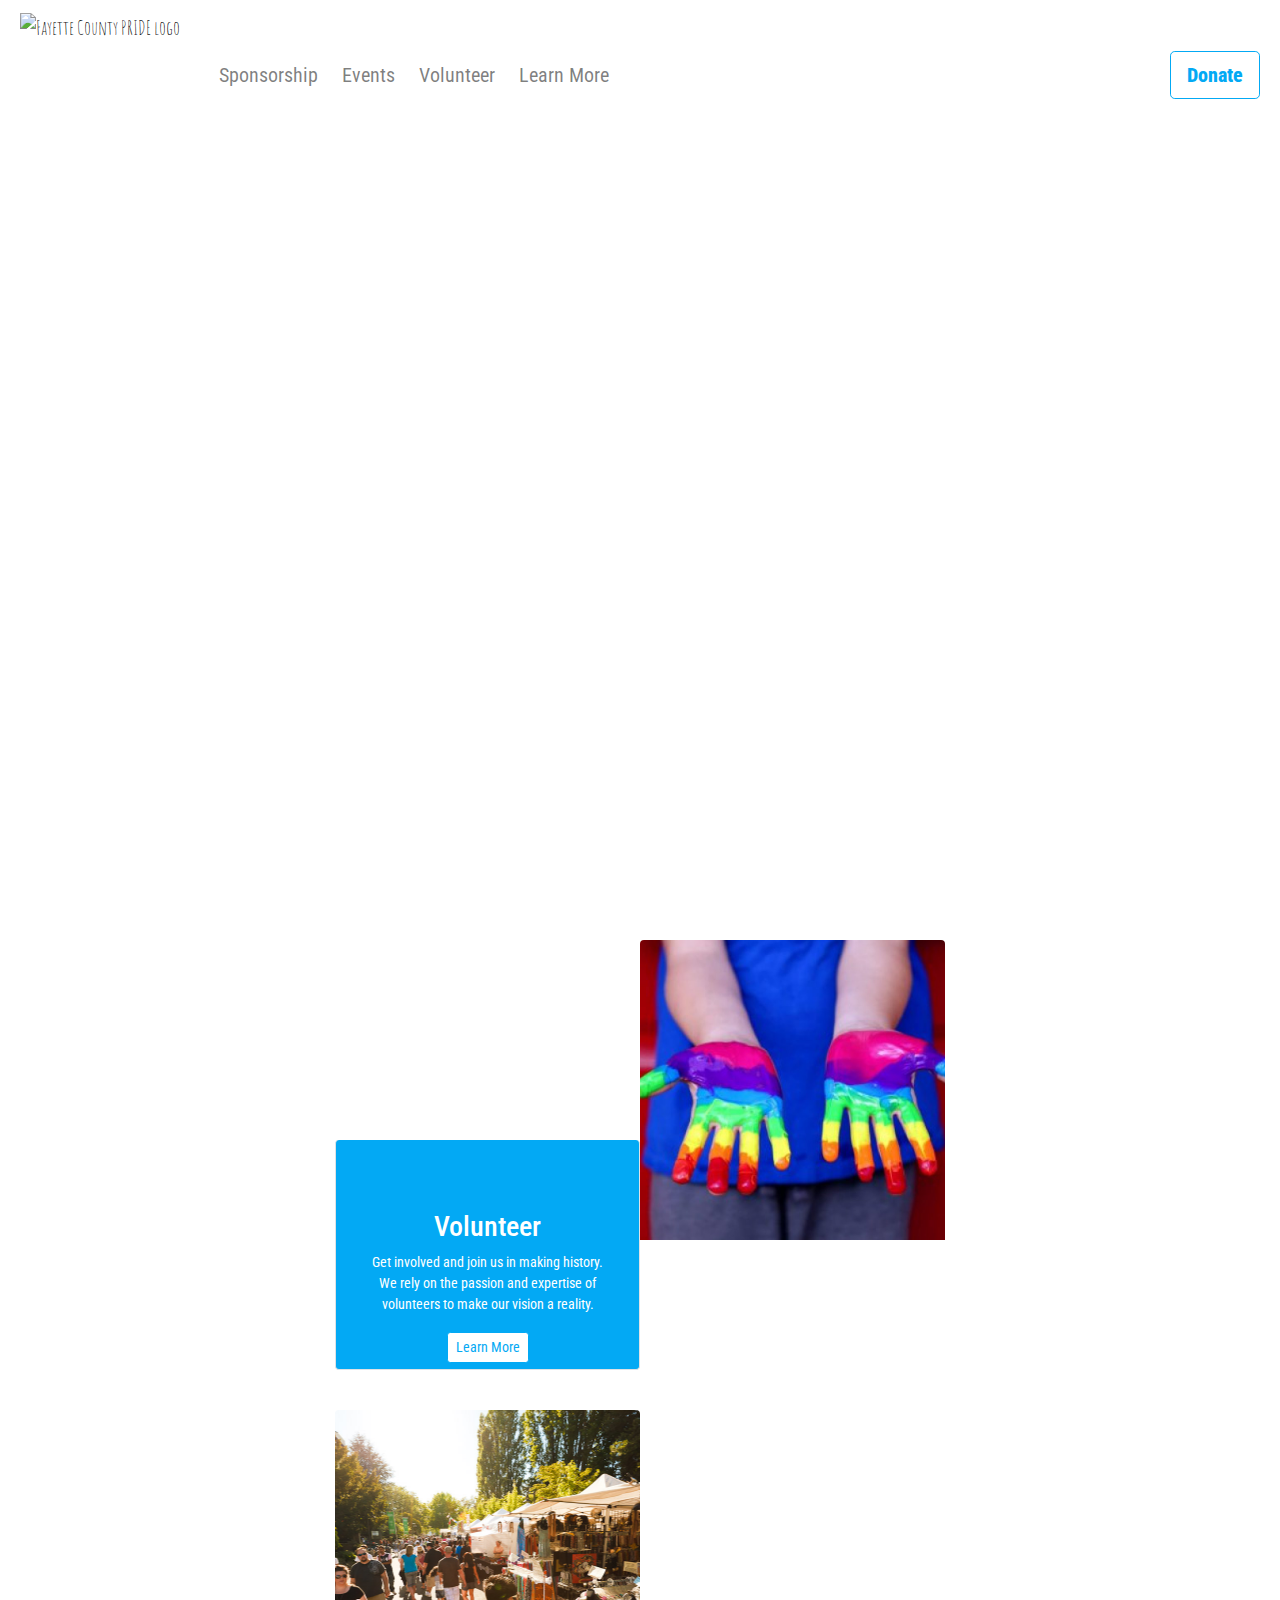
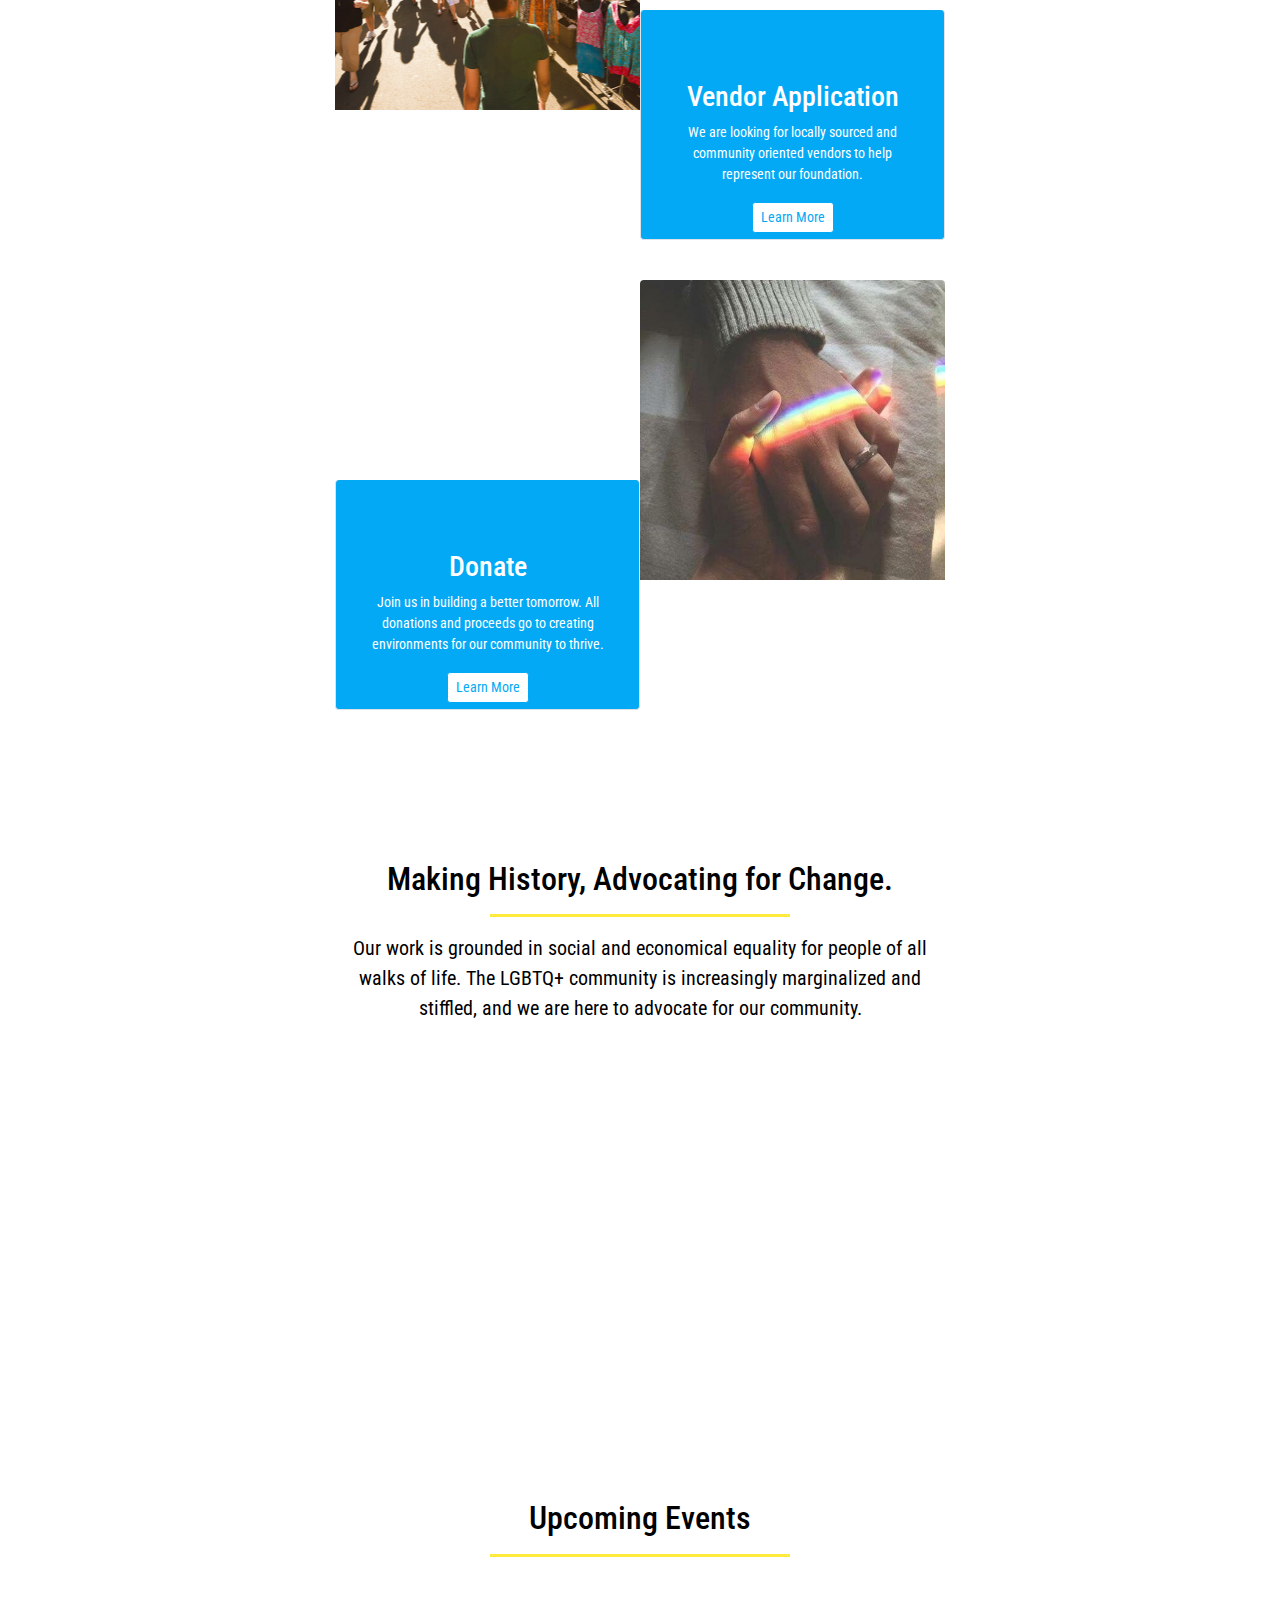
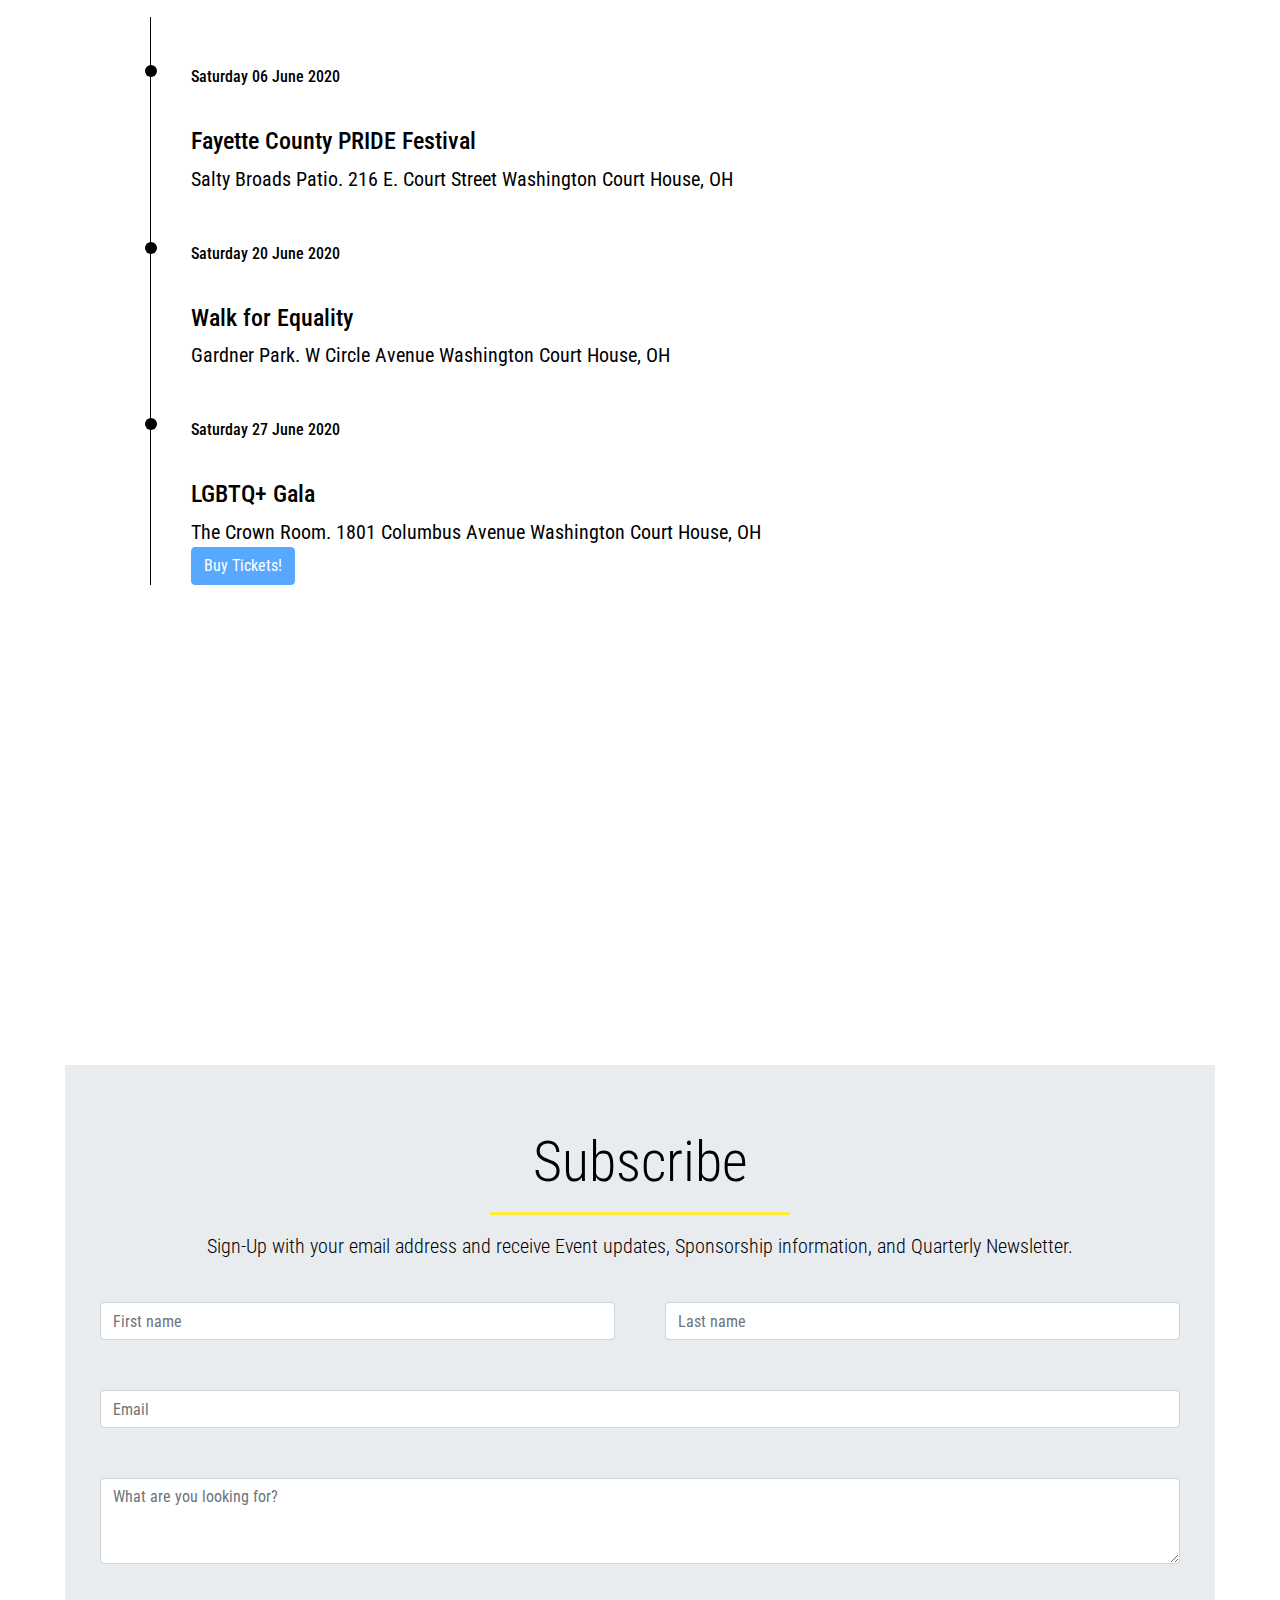
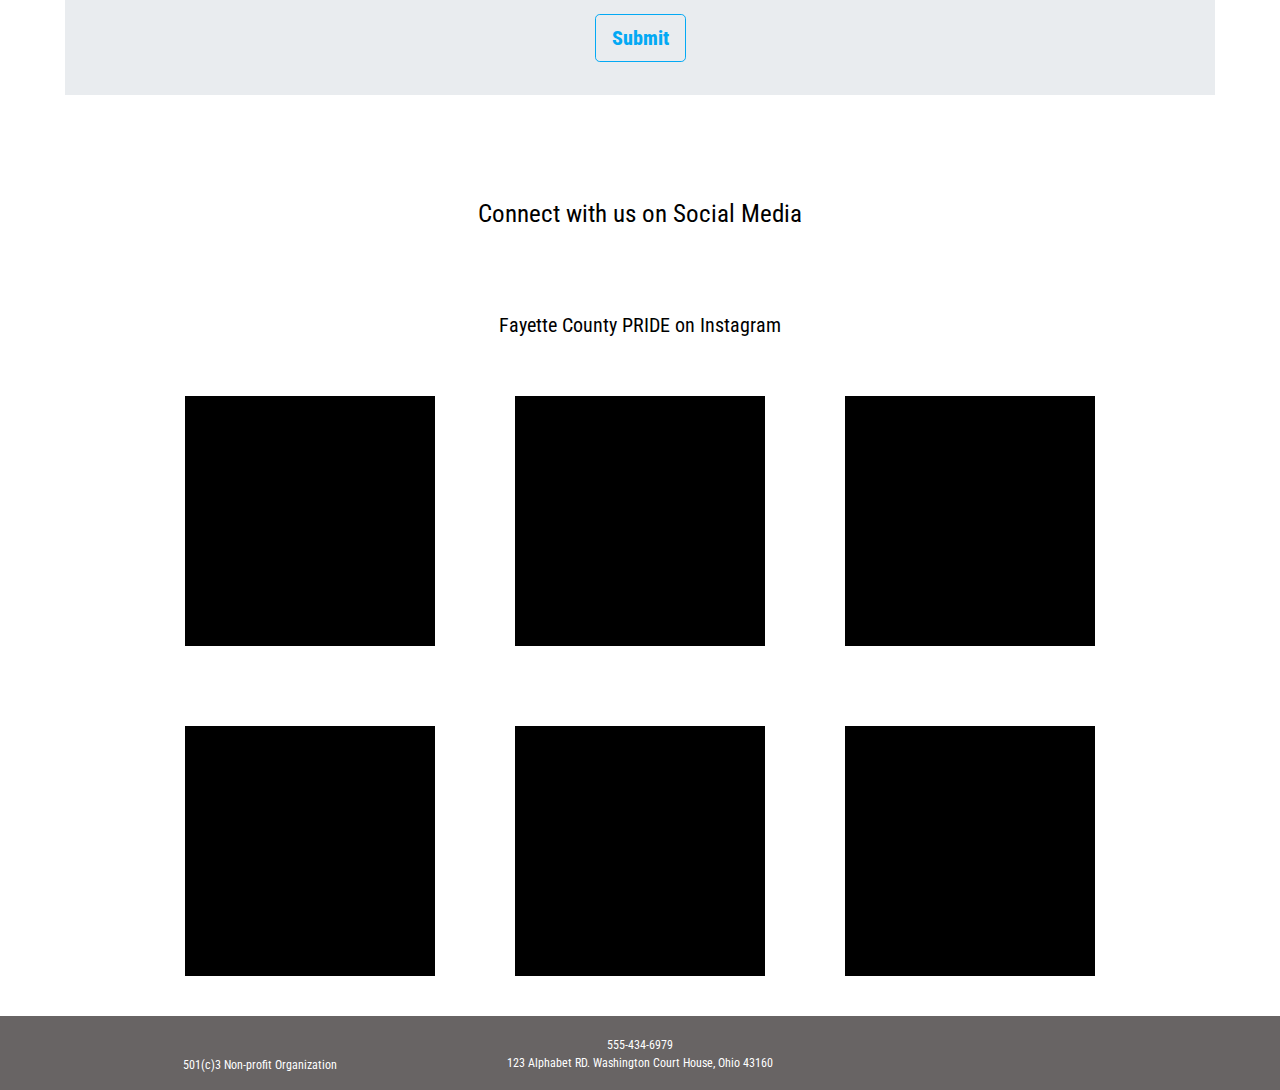
==== index.html @ 181d5061 "added names to form inputs" ====
<!DOCTYPE html>
<html lang="en">

<head>
    <meta charset="UTF-8">
    <meta name="viewport" content="width=device-width, initial-scale=1.0">
    <meta http-equiv="X-UA-Compatible" content="ie=edge">
    <title>Fayette County PRIDE</title>


    <link href="https://fonts.googleapis.com/css?family=Amatic+SC:700|Roboto+Condensed:300&display=swap" rel="stylesheet">

    <!--this code provides my Icons-->
    <link rel="stylesheet" href="https://use.fontawesome.com/releases/v5.8.1/css/all.css" integrity="sha384-50oBUHEmvpQ+1lW4y57PTFmhCaXp0ML5d60M1M7uH2+nqUivzIebhndOJK28anvf" crossorigin="anonymous">
    <!--this code allows me to use bootstrap styles and pieces of code-->
    <link rel="stylesheet" href="https://stackpath.bootstrapcdn.com/bootstrap/4.3.1/css/bootstrap.min.css" integrity="sha384-ggOyR0iXCbMQv3Xipma34MD+dH/1fQ784/j6cY/iJTQUOhcWr7x9JvoRxT2MZw1T" crossorigin="anonymous">

    <!--links to my style sheet: style.css-->
    <link rel="stylesheet" href="assets/css/style.css" type="text/css" />

    <script type="text/javascript" src="https://cdn.jsdelivr.net/npm/emailjs-com@2.3.2/dist/email.min.js"></script>
    <script type="text/javascript">
        (function() {
            emailjs.init("user_ulpDCWxP9ZbUHTNGzxtaF");
            
        })();
    </script>

</head>

<body>
    <!--NavBar-->

    <!--Navbar styles are given by the class names. and the navbar is fixed at the top to allow a better UX-->


    <nav class="navbar navbar-light my-navbar navbar-expand-sm fixed-top">
        <a class="navbar-brand my-navbar-brand" href="index.html">
    <img src="assets/images/logo.jpg" width="175" height="125" class="d-inline-block align-top" alt="Fayette County PRIDE logo">
  </a>

        <!--this code allows my navbar tp be compressed into a navbar toggler on smaller screen sizes-->
        <button class="navbar-toggler ml-auto my-navbar-toggler" type="button" data-toggle="collapse" data-target="#navbarNavDropdown" aria-controls="navbarNavDropdown" aria-expanded="false" aria-label="Toggle navigation">
            <span class="navbar-toggler-icon my-navbar-toggler-icon"></span></button>


        <!--this code targets the toggler-->
        <div class="collapse navbar-collapse" id="navbarNavDropdown">
            <!--these are my links to navigate you through the site-->
            <ul class="navbar-nav my-navbar-nav mr-auto justify-content-center">
                <li class="nav-item mr-2"><a class="nav-link my-nav-link" href="#subscribe">Sponsorship</a></li>
                <li class="nav-item mr-2"><a class="nav-link my-nav-link" href="#events">Events</a></li>
                <li class="nav-item mr-2"><a class="nav-link my-nav-link" href="volunteer.html">Volunteer</a></li>
                <li class="nav-item mr-6 "><a class="nav-link my-nav-link " href="#learn">Learn More</a></li>
            </ul>
            <!--This code blocks the button and text from being shown on small screens, but appears on larger screen sizes-->
            <div class="d-none d-lg-block ">
                <!--gives the viewer the oportunity to become a sponsor while still browsing the site-->

                <a href="https://www.gofundme.com/f/fayette-county-pride-2019 " target="_blank"><button type="button" class="btn btn-lg my-nav-btn btn-success my-btn">Donate</button></a>
            </div>
        </div>
    </nav>
    <!--navbar-->

    <!--CallOut-->
    <!-- this div allows for a full width container, spanning the entire width of the viewport.-->
    <div class="container-fluid">


        <!--holds the background picture for the landing page-->

        <div class="col-12 callout-container">




        </div>
        <!--callout-->

        <!--Involved-->
        <div class="container">
            <div class="row text-center involved-margin">

                <span class="col-6 border-top-0 rounded border involved-span">
                <div class="involved-padding">
                <h3>Volunteer</h3>
               <p>Get involved and join us in making history. We rely on the passion and expertise of volunteers to make our vision a reality. </p> <a href="volunteer.html"><button type="button" class="btn
                        btn-sm my-nav-btn btn-success my-involved-btn">Learn More</button></a>
                </div>
            </span>


                <div class="col-6 involved-div1 rounded-top float-right">

                </div>

            </div>
            <div class="row text-center involved-margin">
                <div class="col-6 involved-div2 rounded-top float-left">

                </div>

                <span class="col-6 border-top-0 rounded border involved-span">
                        <div class="involved-padding">
                        <h3>Vendor Application</h3>
                     <p>We are looking for locally sourced and community oriented vendors to help represent our foundation.</p> <button type="button" class="btn btn-sm my-nav-btn btn-success my-involved-btn" data-toggle="modal" data-target="#exampleModal">
          Learn More
        </button>
        
                        </div>
                    </span>
            </div>

            <div class="row text-center involved-margin involved-margin3">

                <span class="col-6 border-top-0 rounded border involved-span ">
            <div class="involved-padding">
                <h3>Donate</h3>
                <p>Join us in building a better tomorrow. All donations and proceeds go to creating environments for our community to thrive.</p>
                <a href="https://www.gofundme.com/f/fayette-county-pride-2019" target="_blank "><button type="button" class="btn btn-sm my-nav-btn btn-success my-involved-btn ">Learn More</button></a>
                </div>
            </span>

                <div class="col-6 involved-div3 rounded-top float-right ">
                    <!--<img src="assets/images/holding.jpg " class="rounded-top float-right " alt="... ">-->
                </div>

            </div>
        </div>
    </div>
    <div id="learn"></div>


    <div class="row text-center history-div">
        <div class="row">
            <div class="col-12 history-col ">
                <h2>Making History, Advocating for Change.</h2>
                <hr class="my-block-divider ">
                <p>Our work is grounded in social and economical equality for people of all walks of life. The LGBTQ+ community is increasingly marginalized and stiffled, and we are here to advocate for our community. </p>
            </div>
        </div>

        <div class="col group-image-div ">

        </div>

    </div>
    <div id="events"></div>
    <div class="container event-container">
        <div class="text-center events-heading ">
            <h2>Upcoming Events</h2>
            <hr class="my-block-divider ">
        </div>
        <div class="row time-map-margin">
            <div class="col-12 my-timeline ">
                <!--my-timeline-item is my class name to allow my own personal style for each timeline item. The date is then given in the dive tp allow the timeline to occur in order from earliest date to latest date-->
                <div class="timeline-item my-timeline-item " data-dates="Saturday 06 June 2020 ">
                    <br>
                    <h4>Fayette County PRIDE Festival</h4>
                    <p>Salty Broads Patio. 216 E. Court Street Washington Court House, OH</p>


                </div>

                <div class="timeline-item my-timeline-item " data-dates="Saturday 20 June 2020 ">
                    <br>
                    <h4>Walk for Equality</h4>
                    <p>Gardner Park. W Circle Avenue Washington Court House, OH</p>


                </div>

                <!--my-timeline-item is my class name to allow my own personal style for each timeline item. The date is then given in the dive tp allow the timeline to occur in order from earliest date to latest date-->
                <div class="timeline-item my-timeline-item " data-dates="Saturday 27 June 2020 ">
                    <br>
                    <h4> LGBTQ+ Gala</h4>
                    <p>The Crown Room. 1801 Columbus Avenue Washington Court House, OH</p>

                    <!--this button link allows the user to buy tickets for the LGBTQ banquet.-->
                    <span class="d-inline-block" tabindex="0" data-toggle="tooltip" title="Tickets go on sale April 20th, 2020">
  <button class="btn btn-primary" style="pointer-events: none;" type="button" disabled>Buy Tickets!</button>
</span>

                </div>
            </div>
            <div class="col-12" id="map">

            </div>
        </div>
    </div>
    <div id="subscribe"></div>

    <div class="jumbotron jumbotron-fluid my-jumbotron text-center ">
        <div class="container ">
            <h1 class="display-4 ">Subscribe</h1>
            <hr class="my-block-divider ">
            <p class="lead ">Sign-Up with your email address and receive Event updates, Sponsorship information, and Quarterly Newsletter.</p>
        </div>
        <form class="myform" onsubmit="return sendMail(this);" method="POST">
            <div class="row ">
                <div class="col-6 my-text-box ">
                    <input type="text " name="firstname" class="form-control " id="first" placeholder="First name " required>
                </div>
                <div class="col-6 my-text-box ">
                    <input type="text " name="lastname" class="form-control " id="last" placeholder="Last name " required>
                </div>
                <div class="col-12 my-text-box ">
                    <input type="email " name="emailaddress" class="form-control " id="inputEmail3 " placeholder="Email " required>
                </div>
                <div class="form-group col-12 my-text-box ">

                    <textarea class="form-control " name="message" id="textarea " placeholder="What are you looking for? " rows="3 " required></textarea>
                </div>
                <div class="col-12 ">
                    <button type="submit " class="btn btn-lg btn-primary my-btn ">Submit</button>
                </div>
            </div>
        </form>
    </div>

    <div class="col-12 social-container text-center ">
        <p class="social-heading ">Connect with us on Social Media</p>

        <div>



            <!--all social media links are placed within a span to allow them to line up inline-->
            <ul class="list-inline social-media ">
                <!--atrribute is given to make the social media symbol a link to the facebook page-->
                <li class="list-inline-item "><a href="https://www.facebook.com/fayettepridefoundation/ " target="_blank "><i class="fab fa-facebook-f "></i>
                    <span class="sr-only ">Facebook</span></a></li>
                <!--atrribute is given to make the social media symbol a link to the twitter page-->
                <li class="list-inline-item "><a href="https://twitter.com/FayettePride " target="_blank "><i class="fab fa-twitter "></i>
                    <span class="sr-only ">Twitter</span></a></li>
                <!--atrribute is given to make the social media symbol a link to the youtube page-->
                <li class="list-inline-item "><a href="https://www.instagram.com/fayettepride/ " target="_blank "><i class="fab fa-instagram "></i>
                    <span class="sr-only ">Instagram</span></a></li>
            </ul>
        </div>
        <p>Fayette County PRIDE on Instagram</p>
        <div class="container insta-container ">
            <div class="row ">
                <a href="https://www.instagram.com/p/B1O3AlVhVUc/ " target="_blank " class="insta-div insta1 ">
                    <div class="col-6 col-md-4 ">

                    </div>
                </a>
                <a href="https://www.instagram.com/p/B1O3ZXMhSEG/ " target="_blank " class="insta-div insta2 ">
                    <div class="col-6 col-md-4 ">

                    </div>
                </a>
                <a href="https://www.instagram.com/p/B1O3WOABmyW/ " target="_blank " class="insta-div insta3 ">
                    <div class="col-6 col-md-4 ">

                    </div>
                </a>
            </div>

            <div class="row ">
                <a href="https://www.instagram.com/p/B1O3NzhhV18/ " target="_blank " class="insta-div insta4 ">
                    <div class="col-6 col-md-4 ">

                    </div>
                </a>
                <a href="https://www.instagram.com/p/B1O28Z5hydU/ " target="_blank " class="insta-div insta5 ">
                    <div class="col-6 col-md-4 ">

                    </div>
                </a>
                <a href="https://www.instagram.com/p/B1O3QQoh-PD/ " target="_blank " class="insta-div insta6 ">
                    <div class="col-6 col-md-4 ">

                    </div>
                </a>
            </div>

        </div>

    </div>



    <!--involved-->

    <footer>

        <!--entire section gives the user the info on how to contact the organization-->


        <div class="container text-center">
            <div class="row contact-info ">
                <div class="col-4 footer-NPO">
                    <p>501(c)3 Non-profit Organization</p>
                </div>
                <div class="col-4 ">
                    <p> 555-434-6979</br>
                        123 Alphabet RD. Washington Court House, Ohio 43160</br>

                    </p>
                </div>
                <div class="col-4 ">
                    <ul class="list-inline footer-social-media ">
                        <!--atrribute is given to make the social media symbol a link to the facebook page-->
                        <li class="list-inline-item "><a href="https://www.facebook.com/fayettepridefoundation/ " target="_blank "><i class="fab fa-facebook-f "></i>
                    <span class="sr-only ">Facebook</span></a></li>
                        <!--atrribute is given to make the social media symbol a link to the twitter page-->
                        <li class="list-inline-item "><a href="https://twitter.com/FayettePride " target="_blank "><i class="fab fa-twitter "></i>
                    <span class="sr-only ">Twitter</span></a></li>
                        <!--atrribute is given to make the social media symbol a link to the youtube page-->
                        <li class="list-inline-item "><a href="https://www.instagram.com/fayettepride/ " target="_blank "><i class="fab fa-instagram "></i>
                    <span class="sr-only ">Instagram</span></a></li>
                    </ul>
                </div>
            </div>
        </div>






    </footer>



    <script src="https://developers.google.com/maps/documentation/javascript/examples/markerclusterer/markerclusterer.js"></script>
    <script async defer src="https://maps.googleapis.com/maps/api/js?key=AIzaSyDd_ADmYQKWo-a23McnGFRcXLkRrE61INI&callback=initMap"></script>
    <script src="assets/js/map.js"></script>
    <!--contactinfo-->
    </div>
    <!--Modal 1-->
    <div class="modal fade" id="exampleModal" tabindex="-1 " role="dialog" aria-labelledby="exampleModalLabel" aria-hidden="true">
        <div class="modal-dialog" role="document">
            <div class="modal-content">
                <div class="modal-header ">
                    <h5 class="modal-title" id="exampleModalLabel">Vendors</h5>
                    <button type="button" class="close" data-dismiss="modal" aria-label="Close">
          <span aria-hidden="true ">&times;</span>
        </button>
                </div>
                <div class="modal-body">
                    Please print Vendor Application PDF
                </div>
                <div class="modal-footer">
                    <button type="button" class="btn btn-secondary" data-dismiss="modal">Close</button>
                    <button type="button" class="btn btn-primary">Print PDF</button>
                </div>
            </div>
        </div>
    </div>


    <!--script used for DOM manipulation in modal-->
    <script src="https://code.jquery.com/jquery-3.3.1.slim.min.js " integrity="sha384-q8i/X+965DzO0rT7abK41JStQIAqVgRVzpbzo5smXKp4YfRvH+8abtTE1Pi6jizo " crossorigin="anonymous "></script>

    <!--positioning engine, used throughout webpage-->
    <script src="https://cdnjs.cloudflare.com/ajax/libs/popper.js/1.14.7/umd/popper.min.js " integrity="sha384-UO2eT0CpHqdSJQ6hJty5KVphtPhzWj9WO1clHTMGa3JDZwrnQq4sF86dIHNDz0W1 " crossorigin="anonymous "></script>

    <!--script needed to link my bootstrap classes-->
    <script src="https://stackpath.bootstrapcdn.com/bootstrap/4.3.1/js/bootstrap.min.js " integrity="sha384-JjSmVgyd0p3pXB1rRibZUAYoIIy6OrQ6VrjIEaFf/nJGzIxFDsf4x0xIM+B07jRM " crossorigin="anonymous "></script>

    </div>

    <!-- Modal -->


</body>

</html>
---- assets/css/style.css ----
/** {*/
/*  background: #000 !important;*/
/*  color: #0f0 !important;*/
/*  outline: solid #f00 1px !important;*/
/*}*/


/*--Background Styles--*/
body {
    font-family: 'Roboto Condensed', sans-serif;

    background-color: #ffffff;
    color: black;
    font-size: 20px;
}

footer {
    background-color: #686464;
    color: #ffffff;
    font-size: 12px;
}
.contact-info {
    padding-top: 20px;
}

.callout-container {
    /*--- sets background image for callout container. it is set to not repeat, so the image doesnt stretch, and the image will be centered horizontally and pushed to the top of the container. the background will also not scroll, but remained positioned so things will scroll past it---*/
    background: url("../images/crowd.jpg")no-repeat center center fixed;
    /*--- adjusts background for different browsers ---*/
    -webkit-background-size: cover;
    -moz-background-size: cover;
    -o-background-size: cover;
    background-size: cover;

    /*--- makes the background fit to the container ---*/
    overflow: hidden;

    /*--- aligns and justifies text in container ---*/
    align-items: center;
    justify-content: center;
    /*--- the height that container will take up in the viewport ---*/
    height: 100vh;
    
}

.involved-container {
    color: black;
    padding-top: 500px;

    /*--- makes the background fit to the container ---*/
    overflow: hidden;

    /*--- aligns and justifies text in container ---*/
    align-items: center;
    justify-content: center;
    /*--- the height that container will take up in the viewport ---*/
    height: 60vh;

}

.opaque-overlay {
    /*---positioned relative to the nearest positioned ancestor---*/
    position: absolute;
    top: 0;
    left: 0;
    /*--- size of overlay to just cover background image ---*/
    height: 100%;
    width: 100%;
    /*--- color of background to be grey but almost transparent to make white text stand out ---*/
    background-color: rgba(0, 0, 0, 0.55);

    /*---pulls content forward to be visible on Z-index axis---*/
    z-index: 1;

}

/*--Navbar Styles--*/

.my-navbar {
    font-family: 'Roboto Condensed', sans-serif;

    /*--- removes margins automatically set by bootstrap ---*/
    margin: 0;
    /*--- removes padding automatically set by bootstrap ---*/
    padding-left: 20px;
    padding-right: 20px;
    padding-bottom: 0;
    padding-top: 0;
    background-color: #ffffff; 
    /*--- color of text white ---*/
    
    height: 150px;
}

.my-navbar-nav {
    /*--- removes padding automatically set by bootstrap ---*/
    padding-left: 30px;
    background-color: #ffffff;
    
    
}



.my-nav-link {
    /*--- color of text white ---*/
    color: black;
    /*--- color change transition when hovering over my-nav-link ---*/
    transition: all 0.40s ease-in-out;
    -moz-transition: all 0.40s ease-in-out;
    -webkit-transition: all 0.40s ease-in-out;
    -o-transition: all 0.40s ease-in-out;
    /*--- adjustments for each web browser ---*/
}


.my-navbar-toggler {
    /*--- display to fill contents ---*/
    display: contents;
    width: 2em;
    height: 2em;
    /*--- aligns to fit toggler container ---*/
    vertical-align: middle;
    /*--- content aligned according to parent element ---*/
    content: "";
    /*--- toggler doesn't repeat and it center to container ---*/
    background: no-repeat center center;
    /*--- toggler 100% of toggler container ---*/
    background-size: 100% 100%;
    
    /*--- color of text white ---*/
    color: black;
    /*--- removes margins automatically set by bootstrap ---*/
    margin-right: 30px;
}

.my-navbar-toggler-icon {
    /*--- color of icon white ---*/
    color: black;

}

.my-navbar-brand {
    font-family: 'Amatic SC', cursive;

}

/*--Buttons--*/

.my-btn {
    /*---blue color--*/
    background-color: #28a74500;
    border-color: #03A9F4;
    color: #03A9F4;
    font-weight: 800;
    
}

.my-btn:hover {
    /*--- color of background: blue ---*/
    background-color: #03A9F4;
    /*--- when mouse is hovered the button will transition for .40seconds to a darker green color. the color will gradually ease in and then ease out. ---*/
    transition: all 0.40s ease-in-out;
    -moz-transition: all 0.40s ease-in-out;
    -webkit-transition: all 0.40s ease-in-out;
    -o-transition: all 0.40s ease-in-out;
    /*--- adjustments for each web browser ---*/
}

.my-involved-btn {
    background-color: #ffffff;
    border-color:  #03A9F4;
    color:  #03A9F4;
}

.my-involved-btn:hover {
    /*--- color of background: blue ---*/
    background-color: #03A9F4;
    /*--- when mouse is hovered the button will transition for .40seconds to a darker green color. the color will gradually ease in and then ease out. ---*/
    transition: all 0.40s ease-in-out;
    -moz-transition: all 0.40s ease-in-out;
    -webkit-transition: all 0.40s ease-in-out;
    -o-transition: all 0.40s ease-in-out;
    /*--- adjustments for each web browser ---*/
}

.app-heading {
    padding-bottom: 30px;
}


.volunteer-form {
    padding-top: 200px;
    padding-bottom: 100px;
}

.footer-NPO {
    padding-top: 20px;
}

.footer-social-media {
    padding-left: 20px;
    padding-top: 20px;
}

.footer-social-media i {
     /*---blue color--*/
    color: #03A9F4;
    font-size: 20px;
   
}

.footer-social-media i:hover {
    /*--- color of background: darker green ---*/
    color: #2567ae;
    /*--- when mouse is hovered the button will transition for .40seconds to a darker green color. the color will gradually ease in and then ease out. ---*/
    transition: all 0.40s ease-in-out;
    -moz-transition: all 0.40s ease-in-out;
    -webkit-transition: all 0.40s ease-in-out;
    -o-transition: all 0.40s ease-in-out;
    /*--- adjustments for each web browser ---*/
}

.social-heading {
    padding-top: 100px;
    font-size: 25px;
}

.social-media i {
    /*---blue color--*/
    color: #03A9F4;
    font-size: 30px;
    padding: 15px;
}

.social-media i:hover {
 /*--- color of background: darker green ---*/
    color: #2567ae;
    /*--- when mouse is hovered the button will transition for .40seconds to a darker green color. the color will gradually ease in and then ease out. ---*/
    transition: all 0.40s ease-in-out;
    -moz-transition: all 0.40s ease-in-out;
    -webkit-transition: all 0.40s ease-in-out;
    -o-transition: all 0.40s ease-in-out;
    /*--- adjustments for each web browser ---*/
}


.my-icon i {
    /*---blue color--*/
     color:  #03A9F4;
    font-size: 50px;
}
.my-icon i:hover {
     /*--- color of background: darker blue ---*/
    color: #2567ae;
    /*--- when mouse is hovered the button will transition for .40seconds to a darker blue color. the color will gradually ease in and then ease out. ---*/
    transition: all 0.40s ease-in-out;
    -moz-transition: all 0.40s ease-in-out;
    -webkit-transition: all 0.40s ease-in-out;
    -o-transition: all 0.40s ease-in-out;
    /*--- adjustments for each web browser ---*/
}

/*--- Images ---*/

.involved-div3 {
    
     background: url("../images/holding.jpg")no-repeat center center;
    /*--- adjusts background for different browsers ---*/
    -webkit-background-size: cover;
    -moz-background-size: cover;
    -o-background-size: cover;
    background-size: cover;

    /*--- makes the background fit to the container ---*/
    overflow: hidden;

    /*--- aligns and justifies text in container ---*/
    align-items: center;
    justify-content: center;
    
    width: 300px;
    height: 300px;
}

.involved-div2 {
    
     background: url("../images/vendors.jpg")no-repeat center center;
    /*--- adjusts background for different browsers ---*/
    -webkit-background-size: cover;
    -moz-background-size: cover;
    -o-background-size: cover;
    background-size: cover;

    /*--- makes the background fit to the container ---*/
    overflow: hidden;

    /*--- aligns and justifies text in container ---*/
    align-items: center;
    justify-content: center;
    
    width: 300px;
    height: 300px;
}

.involved-div1 {
    
     background: url("../images/rainbow.jpg")no-repeat center center;
    /*--- adjusts background for different browsers ---*/
    -webkit-background-size: cover;
    -moz-background-size: cover;
    -o-background-size: cover;
    background-size: cover;

    /*--- makes the background fit to the container ---*/
    overflow: hidden;

    /*--- aligns and justifies text in container ---*/
    align-items: center;
    justify-content: center;
    
    width: 300px;
    height: 300px;
}

.involved-padding {
    /*padding-top: 10px;*/
    font-size: 14.3px;
}


.involved-margin {
    margin-top: 40px;
}


.involved-span {
    width: 200px;
    height: 230px;
    background-color: #03A9F4;
    margin-top: 200px;
    color: #ffffff;
}

.event-container {
    padding-top: 80px;
}

.history-div {
    width: 300px;
    margin: auto;
    padding-top: 150px;
}

.group-image-div {
    
     background: url("../images/group.png")no-repeat center center;
    /*--- adjusts background for different browsers ---*/
    -webkit-background-size: cover;
    -moz-background-size: cover;
    -o-background-size: cover;
    background-size: cover;

    /*--- makes the background fit to the container ---*/
    overflow: hidden;

    /*--- aligns and justifies text in container ---*/
    align-items: center;
    justify-content: center;
    
    height: 300px;
    width: 800px;
    margin-left: ;
    
}

.insta1 {
    background: url("../images/day.png")no-repeat center center;
    /*--- adjusts background for different browsers ---*/
    -webkit-background-size: cover;
    -moz-background-size: cover;
    -o-background-size: cover;
    background-size: cover;

    /*--- makes the background fit to the container ---*/
    overflow: hidden;

    /*--- aligns and justifies text in container ---*/
    align-items: center;
    justify-content: center;
}

.insta2 {
    background: url("../images/stonewall.png")no-repeat center center;
    /*--- adjusts background for different browsers ---*/
    -webkit-background-size: cover;
    -moz-background-size: cover;
    -o-background-size: cover;
    background-size: cover;

    /*--- makes the background fit to the container ---*/
    overflow: hidden;

    /*--- aligns and justifies text in container ---*/
    align-items: center;
    justify-content: center;
}

.insta3 {
    background: url("../images/pride2.png")no-repeat center center;
    /*--- adjusts background for different browsers ---*/
    -webkit-background-size: cover;
    -moz-background-size: cover;
    -o-background-size: cover;
    background-size: cover;

    /*--- makes the background fit to the container ---*/
    overflow: hidden;

    /*--- aligns and justifies text in container ---*/
    align-items: center;
    justify-content: center;
}

.insta4 {
    background: url("../images/poster.png")no-repeat center center;
    /*--- adjusts background for different browsers ---*/
    -webkit-background-size: cover;
    -moz-background-size: cover;
    -o-background-size: cover;
    background-size: cover;

    /*--- makes the background fit to the container ---*/
    overflow: hidden;
    /*--- aligns and justifies text in container ---*/
    align-items: center;
    justify-content: center;
}


.insta5 {
    background: url("../images/wrong.png")no-repeat center center;
    /*--- adjusts background for different browsers ---*/
    -webkit-background-size: cover;
    -moz-background-size: cover;
    -o-background-size: cover;
    background-size: cover;

    /*--- makes the background fit to the container ---*/
    overflow: hidden;

    /*--- aligns and justifies text in container ---*/
    align-items: center;
    justify-content: center;
}

.insta6 {
    background: url("../images/sky.png")no-repeat center center;
    /*--- adjusts background for different browsers ---*/
    -webkit-background-size: cover;
    -moz-background-size: cover;
    -o-background-size: cover;
    background-size: cover;

    /*--- makes the background fit to the container ---*/
    overflow: hidden;

    /*--- aligns and justifies text in container ---*/
    align-items: center;
    justify-content: center;
}

.insta-container {
    padding-left: 90px;
}

.insta-div {
    width: 200px;
    height: 200px;
    background-color: black;
    margin-bottom: 40px;
}

/*---------------TIMELINE-------------*/

.time-map-margin {
    margin-top: 40px;
}

.map {
    height: 200px;
}

div#map {
  
    min-height: 360px;
    
}

.events-heading {
    margin-top: 80px;
}

.my-timeline-item {
    /*--- removes padding automatically set by bootstrap ---*/
    padding: 4em 2em 0em 2em;
    /*---positioned relative to normal position---*/
    position: relative;
    /*--- creates solid line for timeline ---*/
    border-left: 1px solid;
}

.my-timeline-item p {
    /*--- removes padding automatically set by bootstrap ---*/
    padding: 0;
    /*--- removes margins automatically set by bootstrap ---*/
    margin: 0;
}

/*--- 'before' sets dates ---*/

.my-timeline-item:before {
    /*--- timeline displays dates to and the attribute sets them to be in order ---*/
    content: attr(data-dates);
    position: absolute;
    left: 2.5em;
    top: 3em;
    display: block;
    font-weight: 500;
    font-size: 0.8em;
    /*--- removes padding automatically set by bootstrap ---*/
    padding: 0;
    /*--- removes margins automatically set by bootstrap ---*/
    margin: 0;
}

/*--- 'after sets dots  ---*/

.my-timeline-item:after {
    width: 12px;
    height: 12px;
    display: block;
    top: 2.4em;
    /*---positioned relative to the nearest positioned ancestor---*/
    position: absolute;
    left: -6px;
    border-radius: 12px;
    content: '';
    background-color: black;
}

.my-timeline {
    /*--- removes padding automatically set by bootstrap ---*/
    padding-left: 80px;
    padding-top: 20px;
    padding-right: 50px;
    padding-bottom: 20px;
    z-index: 2;
}



/*---MISC.--*/

.my-block-divider {
    width: 250px;
    height: 3px;
    /*--- no outline on divider ---*/
    border: 0;
    /*--- color of block divider, grey and slightly transparent ---*/
    background-color: #ffeb3b;
}

.my-text-box {
    padding: 25px;
}

.myform {
    width: 250px;
    margin-left: 40px;
}

.my-jumbotron {
    height: 630px;
    width: 325px;
    margin-left: 25px;
    margin-top: 120px;
    font-size: 40px;
    
}

.involved-container {
    padding: 0px;
}

.cover-heading {
    font-family: 'Amatic SC', cursive;
    font-size: 100px;
    padding-top: 100px;
   
}

/*---Media Queries--*/

@media (min-width: 576px){
    .my-navbar-nav {
    padding-left: 0px;
}

.opaque-overlay {
   height: 60vh;

}

.involved-container {
    padding: 0px;
}



}

@media (min-width: 992px) {


.involved-margin {
    margin-left: 150px;
    margin-right: 150px;
    margin-top: 40px;
 
}

.involved-span {
   padding-top: 30px;
    background-color: #03A9F4;
    margin-top: 200px;
    color: #ffffff;
}

.history-div {
    width: 600px;
    
    padding-top: 150px;
    
}

}

@media (min-width: 1200px){

.opaque-overlay {
   height: 90vh;

}

.my-jumbotron {
    
    width: 1150px;
    margin: auto;
    margin-top: 100px;
    
}


.history-div {
    width: 600px;
    
    padding-top: 150px;
    margin: auto;
}



.involved-margin {
    margin-left: 250px;
    margin-right: 250px;
    margin-top: 40px;
 
}



.involved-span {
   
    background-color: #03A9F4;
    margin-top: 200px;
    color: #ffffff;
}

.involved-div1 {
     width: 300px;
    height: 300px;
}
.involved-div2 {
     width: 300px;
    height: 300px;
}
.involved-div3 {
     width: 300px;
    height: 300px;
}

.myform {
    width: 1100px;
    margin: auto;
}

.involved-padding {
    padding-right: 15px;
    padding-left: 15px;
    padding-top: 40px;
}


.my-block-divider {
    width: 300px;
   
}

.insta-div {
    width: 250px;
    height: 250px;
    background-color: black;
    margin: 40px;
}
}
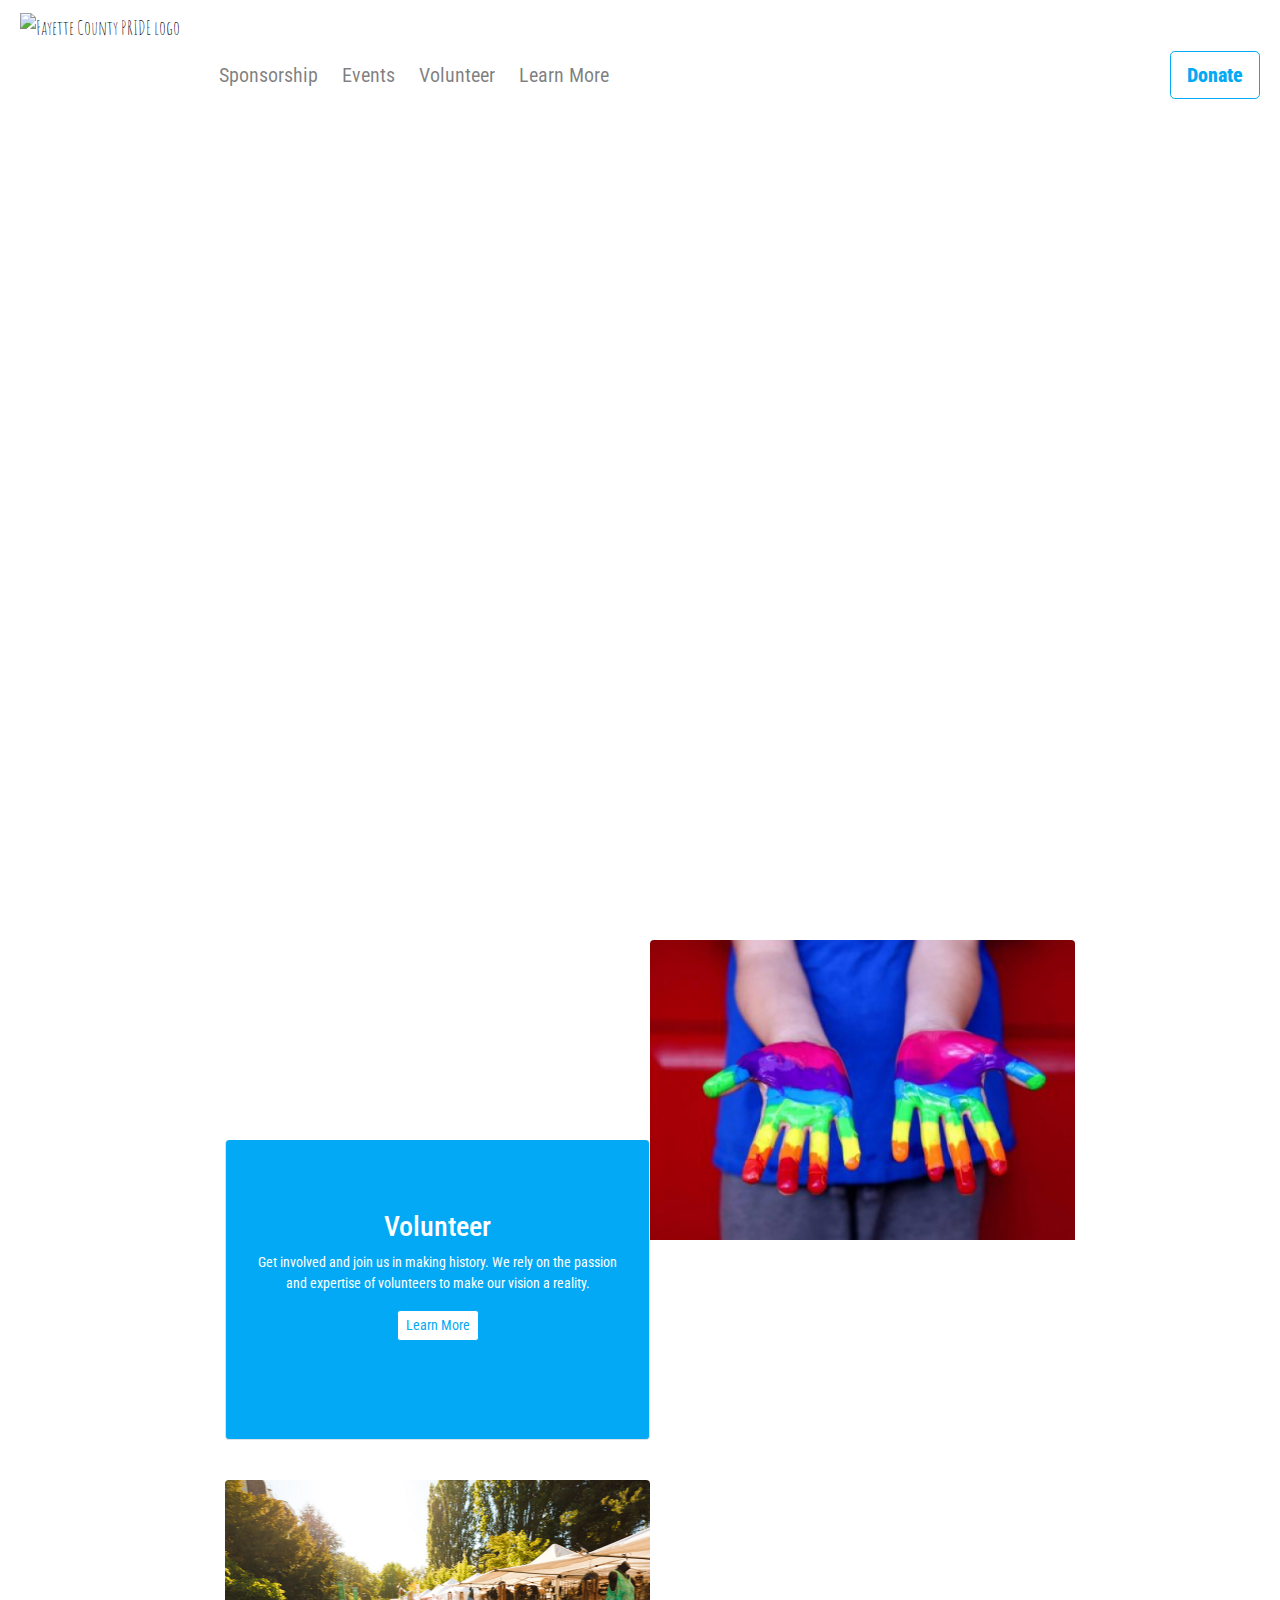
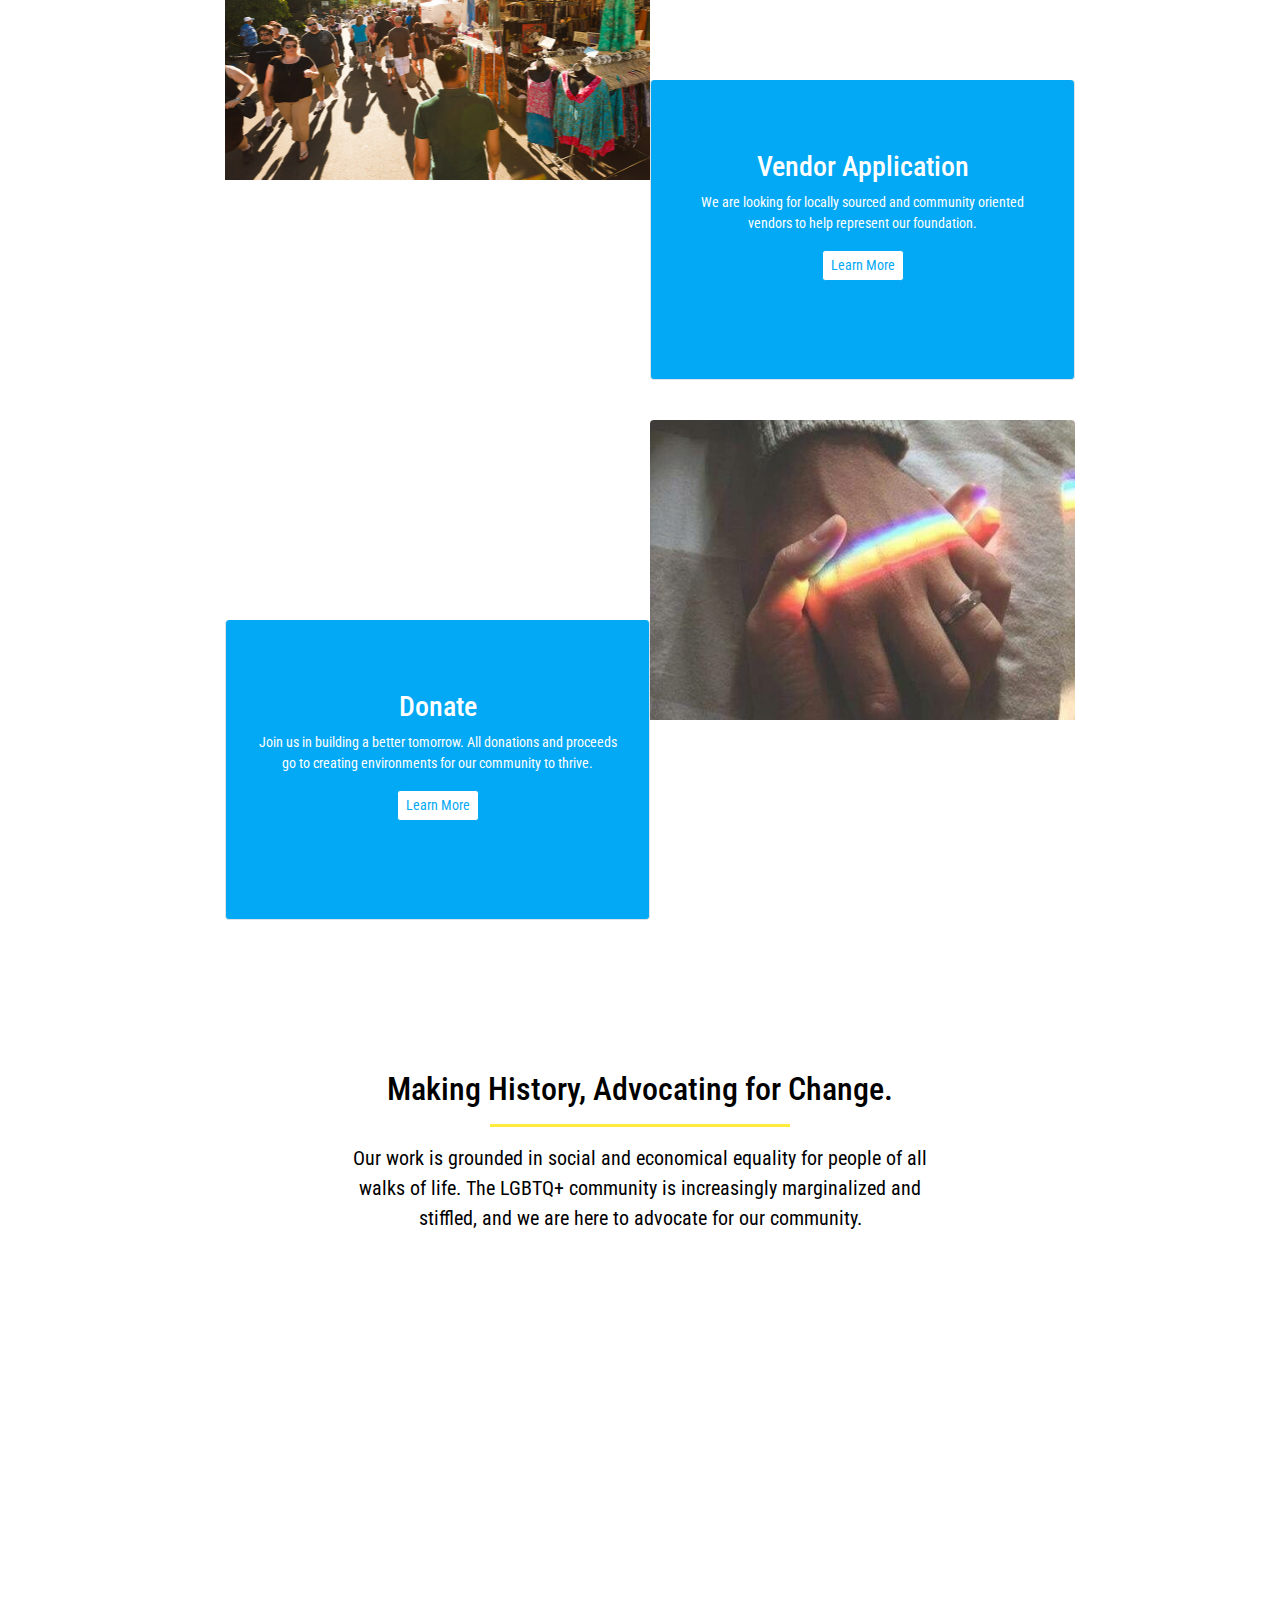
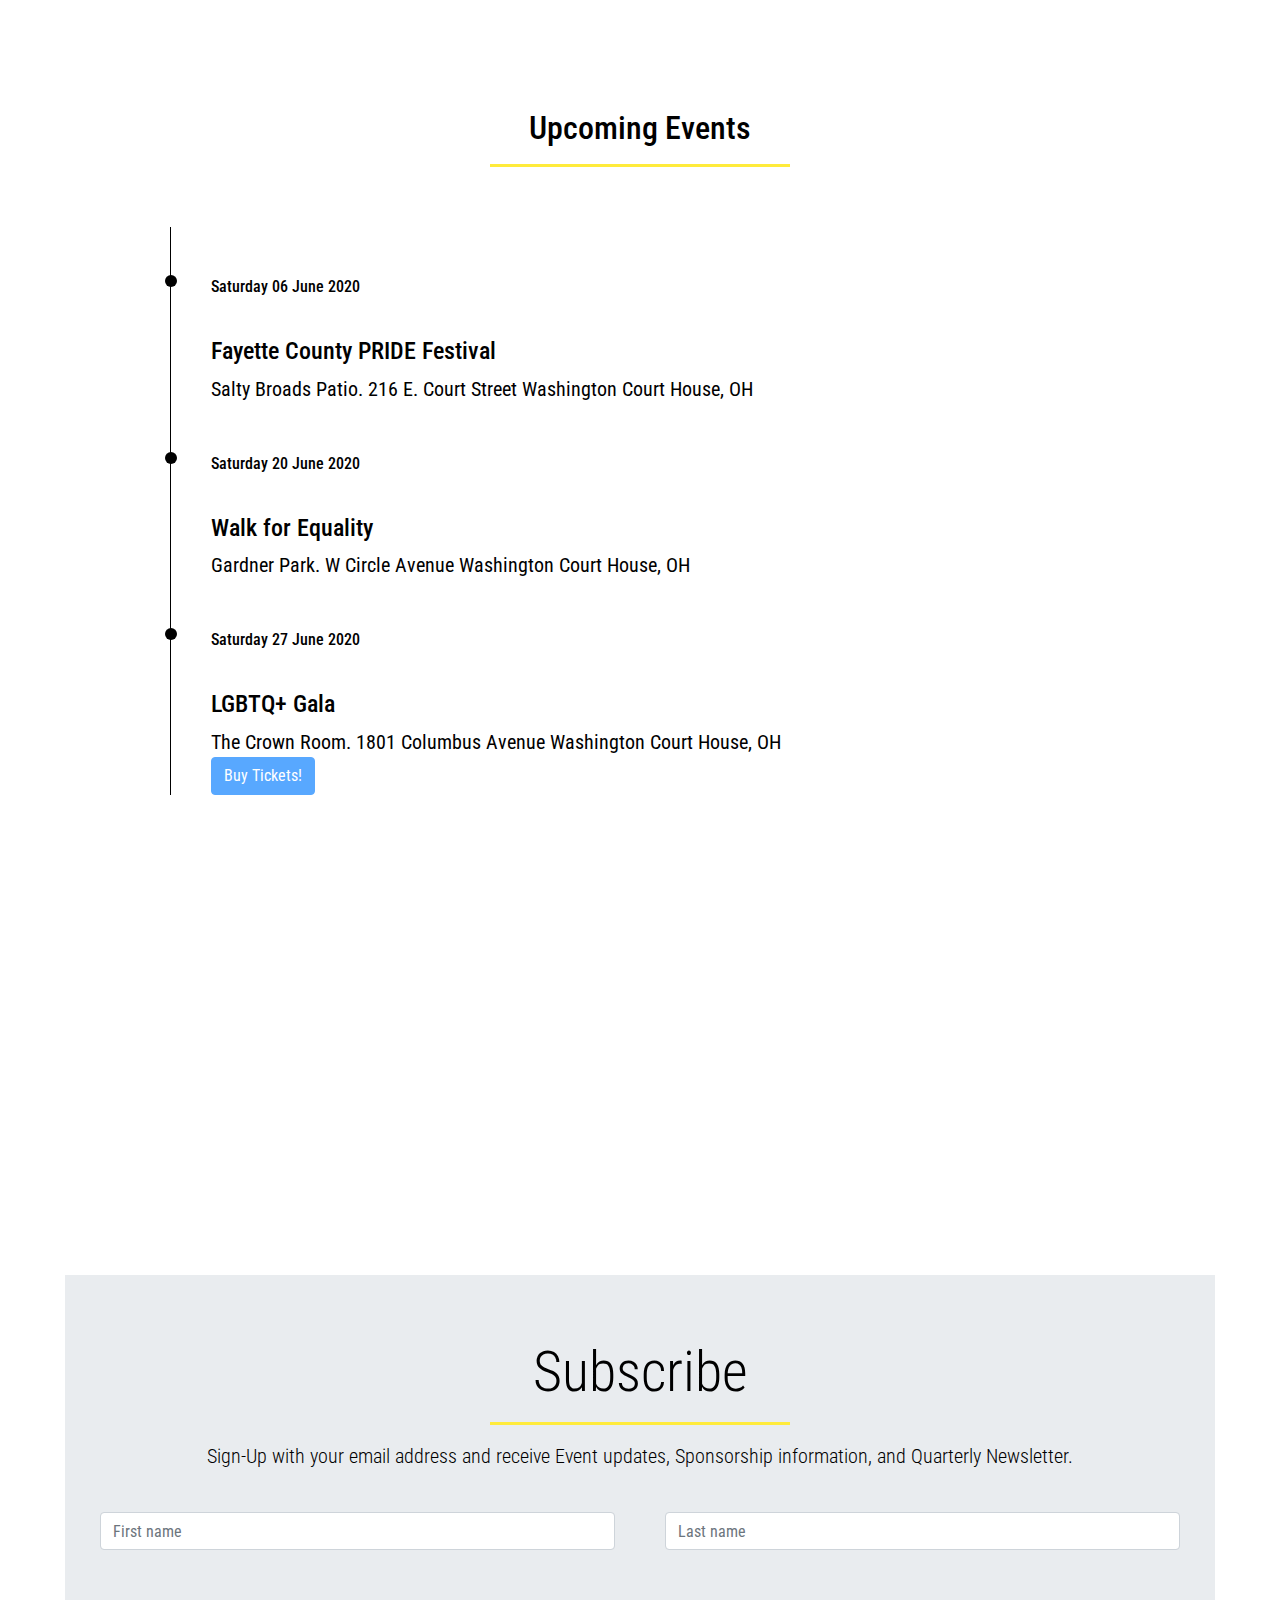
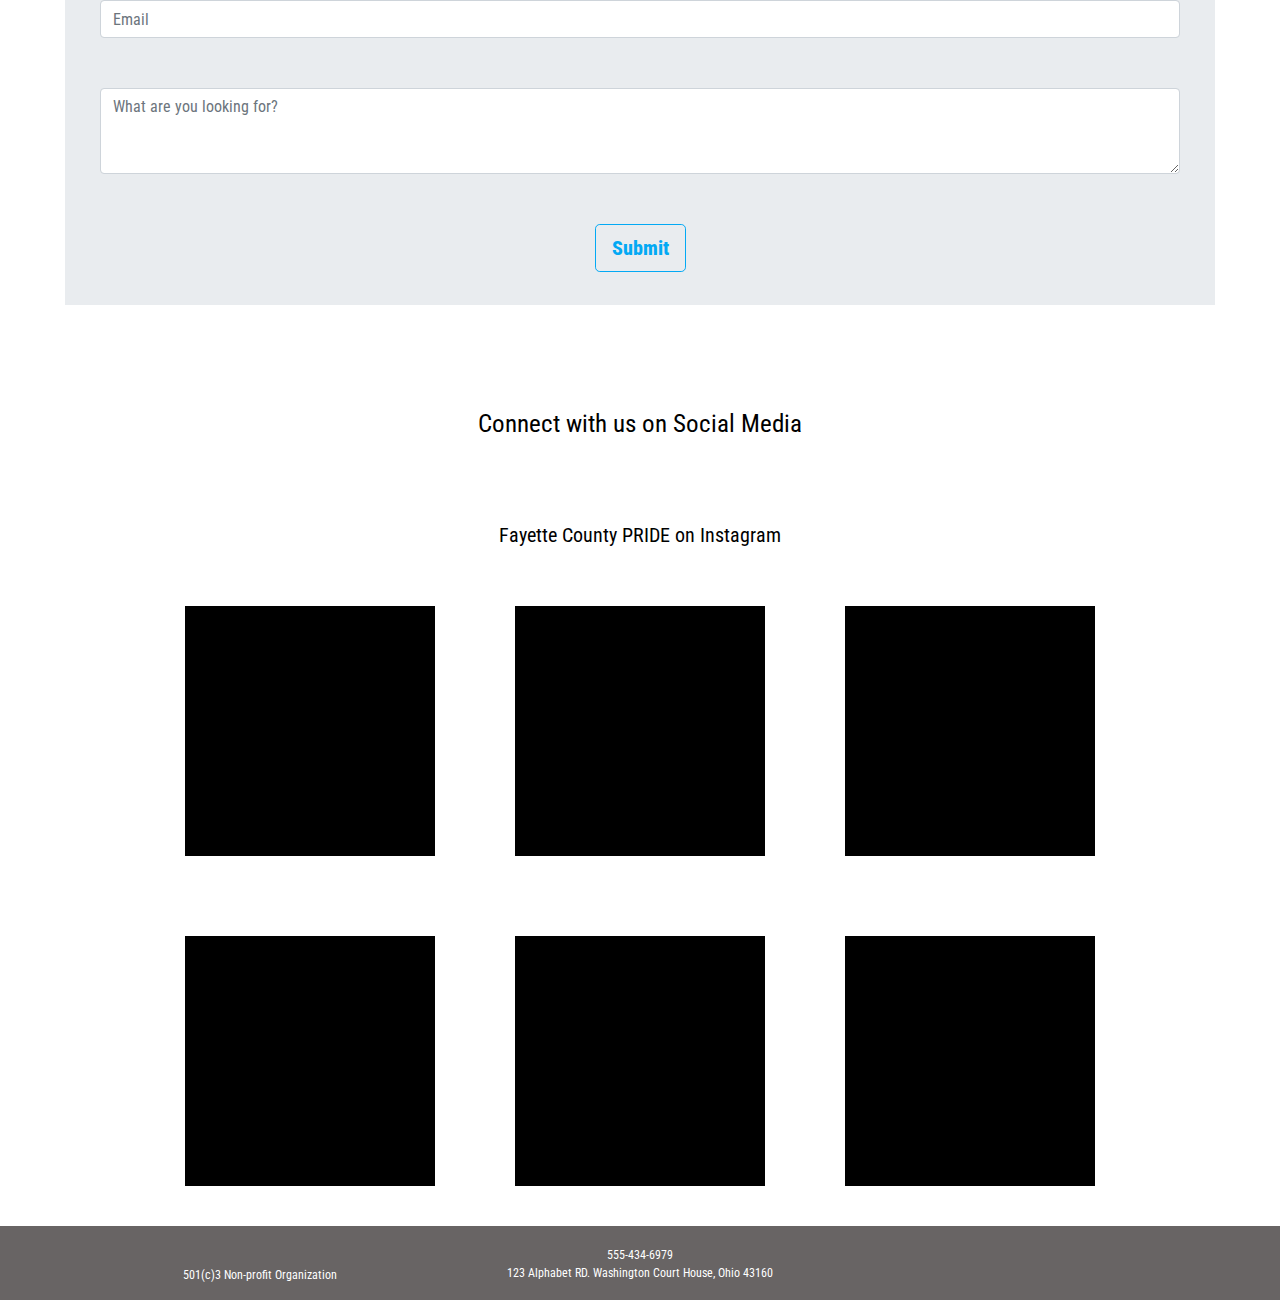
==== commit 432f5064: "adjusted ali gnment, finished javascript set up" ====
--- a/index.html
+++ b/index.html
@@ -22,7 +22,7 @@
     <script type="text/javascript">
         (function() {
             emailjs.init("user_ulpDCWxP9ZbUHTNGzxtaF");
-            
+
         })();
     </script>
 
@@ -197,20 +197,20 @@
             <hr class="my-block-divider ">
             <p class="lead ">Sign-Up with your email address and receive Event updates, Sponsorship information, and Quarterly Newsletter.</p>
         </div>
-        <form class="myform" onsubmit="return sendMail(this);" method="POST">
+        <form class="myform" id="myform">
             <div class="row ">
                 <div class="col-6 my-text-box ">
-                    <input type="text " name="firstname" class="form-control " id="first" placeholder="First name " required>
+                    <input type="text " name="first" class="form-control " id="first" placeholder="First name " required>
                 </div>
                 <div class="col-6 my-text-box ">
-                    <input type="text " name="lastname" class="form-control " id="last" placeholder="Last name " required>
+                    <input type="text " name="last" class="form-control " id="last" placeholder="Last name " required>
                 </div>
                 <div class="col-12 my-text-box ">
-                    <input type="email " name="emailaddress" class="form-control " id="inputEmail3 " placeholder="Email " required>
+                    <input type="email " name="inputEmail3" class="form-control " id="inputEmail3 " placeholder="Email " required>
                 </div>
                 <div class="form-group col-12 my-text-box ">
 
-                    <textarea class="form-control " name="message" id="textarea " placeholder="What are you looking for? " rows="3 " required></textarea>
+                    <textarea class="form-control " name="textarea" id="textarea " placeholder="What are you looking for? " rows="3 " required></textarea>
                 </div>
                 <div class="col-12 ">
                     <button type="submit " class="btn btn-lg btn-primary my-btn ">Submit</button>
@@ -326,9 +326,6 @@
 
 
 
-    <script src="https://developers.google.com/maps/documentation/javascript/examples/markerclusterer/markerclusterer.js"></script>
-    <script async defer src="https://maps.googleapis.com/maps/api/js?key=AIzaSyDd_ADmYQKWo-a23McnGFRcXLkRrE61INI&callback=initMap"></script>
-    <script src="assets/js/map.js"></script>
     <!--contactinfo-->
     </div>
     <!--Modal 1-->
@@ -356,6 +353,14 @@
     <!--script used for DOM manipulation in modal-->
     <script src="https://code.jquery.com/jquery-3.3.1.slim.min.js " integrity="sha384-q8i/X+965DzO0rT7abK41JStQIAqVgRVzpbzo5smXKp4YfRvH+8abtTE1Pi6jizo " crossorigin="anonymous "></script>
 
+<script type="text/javascript" src="//ajax.googleapis.com/ajax/libs/jquery/2.1.1/jquery.min.js"></script>
+
+    <script src="assets/js/moreInfo.js"></script>
+
+    <script src="https://developers.google.com/maps/documentation/javascript/examples/markerclusterer/markerclusterer.js"></script>
+    <script async defer src="https://maps.googleapis.com/maps/api/js?key=AIzaSyDd_ADmYQKWo-a23McnGFRcXLkRrE61INI&callback=initMap"></script>
+    <script src="assets/js/map.js"></script>
+
     <!--positioning engine, used throughout webpage-->
     <script src="https://cdnjs.cloudflare.com/ajax/libs/popper.js/1.14.7/umd/popper.min.js " integrity="sha384-UO2eT0CpHqdSJQ6hJty5KVphtPhzWj9WO1clHTMGa3JDZwrnQq4sF86dIHNDz0W1 " crossorigin="anonymous "></script>
 
--- a/assets/css/style.css
+++ b/assets/css/style.css
@@ -1,11 +1,15 @@
 /** {*/
+
 /*  background: #000 !important;*/
+
 /*  color: #0f0 !important;*/
+
 /*  outline: solid #f00 1px !important;*/
+
 /*}*/
 
-
 /*--Background Styles--*/
+
 body {
     font-family: 'Roboto Condensed', sans-serif;
 
@@ -19,6 +23,7 @@
     color: #ffffff;
     font-size: 12px;
 }
+
 .contact-info {
     padding-top: 20px;
 }
@@ -40,7 +45,7 @@
     justify-content: center;
     /*--- the height that container will take up in the viewport ---*/
     height: 100vh;
-    
+
 }
 
 .involved-container {
@@ -86,9 +91,8 @@
     padding-right: 20px;
     padding-bottom: 0;
     padding-top: 0;
-    background-color: #ffffff; 
+    background-color: #ffffff;
     /*--- color of text white ---*/
-    
     height: 150px;
 }
 
@@ -96,8 +100,8 @@
     /*--- removes padding automatically set by bootstrap ---*/
     padding-left: 30px;
     background-color: #ffffff;
-    
-    
+
+
 }
 
 
@@ -127,7 +131,7 @@
     background: no-repeat center center;
     /*--- toggler 100% of toggler container ---*/
     background-size: 100% 100%;
-    
+
     /*--- color of text white ---*/
     color: black;
     /*--- removes margins automatically set by bootstrap ---*/
@@ -153,7 +157,7 @@
     border-color: #03A9F4;
     color: #03A9F4;
     font-weight: 800;
-    
+
 }
 
 .my-btn:hover {
@@ -169,8 +173,8 @@
 
 .my-involved-btn {
     background-color: #ffffff;
-    border-color:  #03A9F4;
-    color:  #03A9F4;
+    border-color: #03A9F4;
+    color: #03A9F4;
 }
 
 .my-involved-btn:hover {
@@ -204,10 +208,10 @@
 }
 
 .footer-social-media i {
-     /*---blue color--*/
+    /*---blue color--*/
     color: #03A9F4;
     font-size: 20px;
-   
+
 }
 
 .footer-social-media i:hover {
@@ -234,7 +238,7 @@
 }
 
 .social-media i:hover {
- /*--- color of background: darker green ---*/
+    /*--- color of background: darker green ---*/
     color: #2567ae;
     /*--- when mouse is hovered the button will transition for .40seconds to a darker green color. the color will gradually ease in and then ease out. ---*/
     transition: all 0.40s ease-in-out;
@@ -247,11 +251,12 @@
 
 .my-icon i {
     /*---blue color--*/
-     color:  #03A9F4;
+    color: #03A9F4;
     font-size: 50px;
 }
+
 .my-icon i:hover {
-     /*--- color of background: darker blue ---*/
+    /*--- color of background: darker blue ---*/
     color: #2567ae;
     /*--- when mouse is hovered the button will transition for .40seconds to a darker blue color. the color will gradually ease in and then ease out. ---*/
     transition: all 0.40s ease-in-out;
@@ -264,61 +269,61 @@
 /*--- Images ---*/
 
 .involved-div3 {
-    
-     background: url("../images/holding.jpg")no-repeat center center;
-    /*--- adjusts background for different browsers ---*/
-    -webkit-background-size: cover;
-    -moz-background-size: cover;
-    -o-background-size: cover;
-    background-size: cover;
-
-    /*--- makes the background fit to the container ---*/
-    overflow: hidden;
-
-    /*--- aligns and justifies text in container ---*/
-    align-items: center;
-    justify-content: center;
-    
+
+    background: url("../images/holding.jpg")no-repeat center center;
+    /*--- adjusts background for different browsers ---*/
+    -webkit-background-size: cover;
+    -moz-background-size: cover;
+    -o-background-size: cover;
+    background-size: cover;
+
+    /*--- makes the background fit to the container ---*/
+    overflow: hidden;
+
+    /*--- aligns and justifies text in container ---*/
+    align-items: center;
+    justify-content: center;
+
     width: 300px;
     height: 300px;
 }
 
 .involved-div2 {
-    
-     background: url("../images/vendors.jpg")no-repeat center center;
-    /*--- adjusts background for different browsers ---*/
-    -webkit-background-size: cover;
-    -moz-background-size: cover;
-    -o-background-size: cover;
-    background-size: cover;
-
-    /*--- makes the background fit to the container ---*/
-    overflow: hidden;
-
-    /*--- aligns and justifies text in container ---*/
-    align-items: center;
-    justify-content: center;
-    
+
+    background: url("../images/vendors.jpg")no-repeat center center;
+    /*--- adjusts background for different browsers ---*/
+    -webkit-background-size: cover;
+    -moz-background-size: cover;
+    -o-background-size: cover;
+    background-size: cover;
+
+    /*--- makes the background fit to the container ---*/
+    overflow: hidden;
+
+    /*--- aligns and justifies text in container ---*/
+    align-items: center;
+    justify-content: center;
+
     width: 300px;
     height: 300px;
 }
 
 .involved-div1 {
-    
-     background: url("../images/rainbow.jpg")no-repeat center center;
-    /*--- adjusts background for different browsers ---*/
-    -webkit-background-size: cover;
-    -moz-background-size: cover;
-    -o-background-size: cover;
-    background-size: cover;
-
-    /*--- makes the background fit to the container ---*/
-    overflow: hidden;
-
-    /*--- aligns and justifies text in container ---*/
-    align-items: center;
-    justify-content: center;
-    
+
+    background: url("../images/rainbow.jpg")no-repeat center center;
+    /*--- adjusts background for different browsers ---*/
+    -webkit-background-size: cover;
+    -moz-background-size: cover;
+    -o-background-size: cover;
+    background-size: cover;
+
+    /*--- makes the background fit to the container ---*/
+    overflow: hidden;
+
+    /*--- aligns and justifies text in container ---*/
+    align-items: center;
+    justify-content: center;
+
     width: 300px;
     height: 300px;
 }
@@ -336,9 +341,9 @@
 
 .involved-span {
     width: 200px;
-    height: 230px;
+    height: 300px;
     background-color: #03A9F4;
-    margin-top: 200px;
+    margin: auto;
     color: #ffffff;
 }
 
@@ -353,25 +358,25 @@
 }
 
 .group-image-div {
-    
-     background: url("../images/group.png")no-repeat center center;
-    /*--- adjusts background for different browsers ---*/
-    -webkit-background-size: cover;
-    -moz-background-size: cover;
-    -o-background-size: cover;
-    background-size: cover;
-
-    /*--- makes the background fit to the container ---*/
-    overflow: hidden;
-
-    /*--- aligns and justifies text in container ---*/
-    align-items: center;
-    justify-content: center;
-    
+
+    background: url("../images/group.png")no-repeat center center;
+    /*--- adjusts background for different browsers ---*/
+    -webkit-background-size: cover;
+    -moz-background-size: cover;
+    -o-background-size: cover;
+    background-size: cover;
+
+    /*--- makes the background fit to the container ---*/
+    overflow: hidden;
+
+    /*--- aligns and justifies text in container ---*/
+    align-items: center;
+    justify-content: center;
+
     height: 300px;
     width: 800px;
     margin-left: ;
-    
+
 }
 
 .insta1 {
@@ -492,9 +497,9 @@
 }
 
 div#map {
-  
+
     min-height: 360px;
-    
+
 }
 
 .events-heading {
@@ -551,10 +556,11 @@
 
 .my-timeline {
     /*--- removes padding automatically set by bootstrap ---*/
-    padding-left: 80px;
+    padding-left: 100px;
     padding-top: 20px;
     padding-right: 50px;
     padding-bottom: 20px;
+
     z-index: 2;
 }
 
@@ -586,7 +592,7 @@
     margin-left: 25px;
     margin-top: 120px;
     font-size: 40px;
-    
+
 }
 
 .involved-container {
@@ -597,130 +603,208 @@
     font-family: 'Amatic SC', cursive;
     font-size: 100px;
     padding-top: 100px;
-   
+
 }
 
 /*---Media Queries--*/
 
-@media (min-width: 576px){
+@media (min-width: 576px) {
     .my-navbar-nav {
-    padding-left: 0px;
-}
-
-.opaque-overlay {
-   height: 60vh;
-
-}
-
-.involved-container {
-    padding: 0px;
-}
-
-
-
+        padding-left: 0px;
+    }
+
+    .opaque-overlay {
+        height: 60vh;
+
+    }
+
+    .involved-container {
+        padding: 0px;
+    }
+
+    .my-jumbotron {
+        width: 500px;
+        margin-left: 38px;
+        margin-right: 38px;
+        margin-top: 90px;
+    }
+    .myform {
+        width: 400px;
+    }
+
+    .insta-div {
+        height: 130px;
+        width: 130px;
+        margin: 10px;
+    }
+
+    .insta-container {
+        margin: auto;
+        padding-left: 60px;
+        padding-right: 60px;
+    }
+
+}
+
+@media (min-width: 768px) {
+
+    .insta-div {
+        height: 170px;
+        width: 170px;
+        margin: 10px;
+    }
+
+    .insta-container {
+        margin: auto;
+        padding-left: 90px;
+        padding-right: 60px;
+    }
+
+    .involved-padding {
+        padding-top: 40px;
+    }
+
+    .involved-span {
+        padding-top: 30px;
+
+    }
+    .history-div {
+        width: 600px;
+
+        padding-top: 150px;
+
+    }
+
+    .my-jumbotron {
+        width: 600px;
+        margin-left: 84px;
+        margin-right: 84px;
+        margin-top: 100px;
+    }
+
+    .myform {
+        width: 500px;
+        margin: auto;
+    }
 }
 
 @media (min-width: 992px) {
 
-
-.involved-margin {
-    margin-left: 150px;
-    margin-right: 150px;
-    margin-top: 40px;
- 
-}
-
-.involved-span {
-   padding-top: 30px;
-    background-color: #03A9F4;
-    margin-top: 200px;
-    color: #ffffff;
-}
-
-.history-div {
-    width: 600px;
-    
-    padding-top: 150px;
-    
-}
-
-}
-
-@media (min-width: 1200px){
-
-.opaque-overlay {
-   height: 90vh;
-
-}
-
-.my-jumbotron {
-    
-    width: 1150px;
-    margin: auto;
-    margin-top: 100px;
-    
-}
-
-
-.history-div {
-    width: 600px;
-    
-    padding-top: 150px;
-    margin: auto;
-}
-
-
-
-.involved-margin {
-    margin-left: 250px;
-    margin-right: 250px;
-    margin-top: 40px;
- 
-}
-
-
-
-.involved-span {
-   
-    background-color: #03A9F4;
-    margin-top: 200px;
-    color: #ffffff;
-}
-
-.involved-div1 {
-     width: 300px;
-    height: 300px;
-}
-.involved-div2 {
-     width: 300px;
-    height: 300px;
-}
-.involved-div3 {
-     width: 300px;
-    height: 300px;
-}
-
-.myform {
-    width: 1100px;
-    margin: auto;
-}
-
-.involved-padding {
-    padding-right: 15px;
-    padding-left: 15px;
-    padding-top: 40px;
-}
-
-
-.my-block-divider {
-    width: 300px;
-   
-}
-
-.insta-div {
-    width: 250px;
-    height: 250px;
-    background-color: black;
-    margin: 40px;
-}
+    .my-jumbotron {
+        width: 900px;
+        margin-left: 46px;
+        margin-right: 46px;
+        margin-top: 85px;
+    }
+
+    .myform {
+        width: 800px;
+    }
+
+    .involved-margin {
+        margin-left: 150px;
+        margin-right: 150px;
+        margin-top: 40px;
+
+    }
+
+    .involved-span {
+        padding-top: 30px;
+        background-color: #03A9F4;
+        margin-top: 200px;
+        color: #ffffff;
+    }
+
+    .history-div {
+        width: 600px;
+
+        padding-top: 150px;
+
+    }
+
+    .insta-div {
+
+        margin: 40px;
+    }
+
+
+}
+
+@media (min-width: 1200px) {
+
+    .opaque-overlay {
+        height: 90vh;
+
+    }
+
+    .my-jumbotron {
+
+        width: 1150px;
+        margin: auto;
+        margin-top: 100px;
+
+    }
+
+
+    .history-div {
+        width: 600px;
+
+        padding-top: 150px;
+        margin: auto;
+    }
+
+
+
+    .involved-margin {
+        margin-left: 140px;
+        margin-right: 250px;
+        margin-top: 40px;
+        width: 850px;
+    }
+
+
+
+    .involved-span {
+
+        background-color: #03A9F4;
+        margin-top: 200px;
+        color: #ffffff;
+    }
+
+    .involved-div1 {
+        width: 300px;
+        height: 300px;
+    }
+    .involved-div2 {
+        width: 300px;
+        height: 300px;
+    }
+    .involved-div3 {
+        width: 300px;
+        height: 300px;
+    }
+
+    .myform {
+        width: 1100px;
+        margin: auto;
+    }
+
+    .involved-padding {
+        padding-right: 15px;
+        padding-left: 15px;
+        padding-top: 40px;
+    }
+
+
+    .my-block-divider {
+        width: 300px;
+
+    }
+
+    .insta-div {
+        width: 250px;
+        height: 250px;
+        background-color: black;
+        margin: 40px;
+    }
 }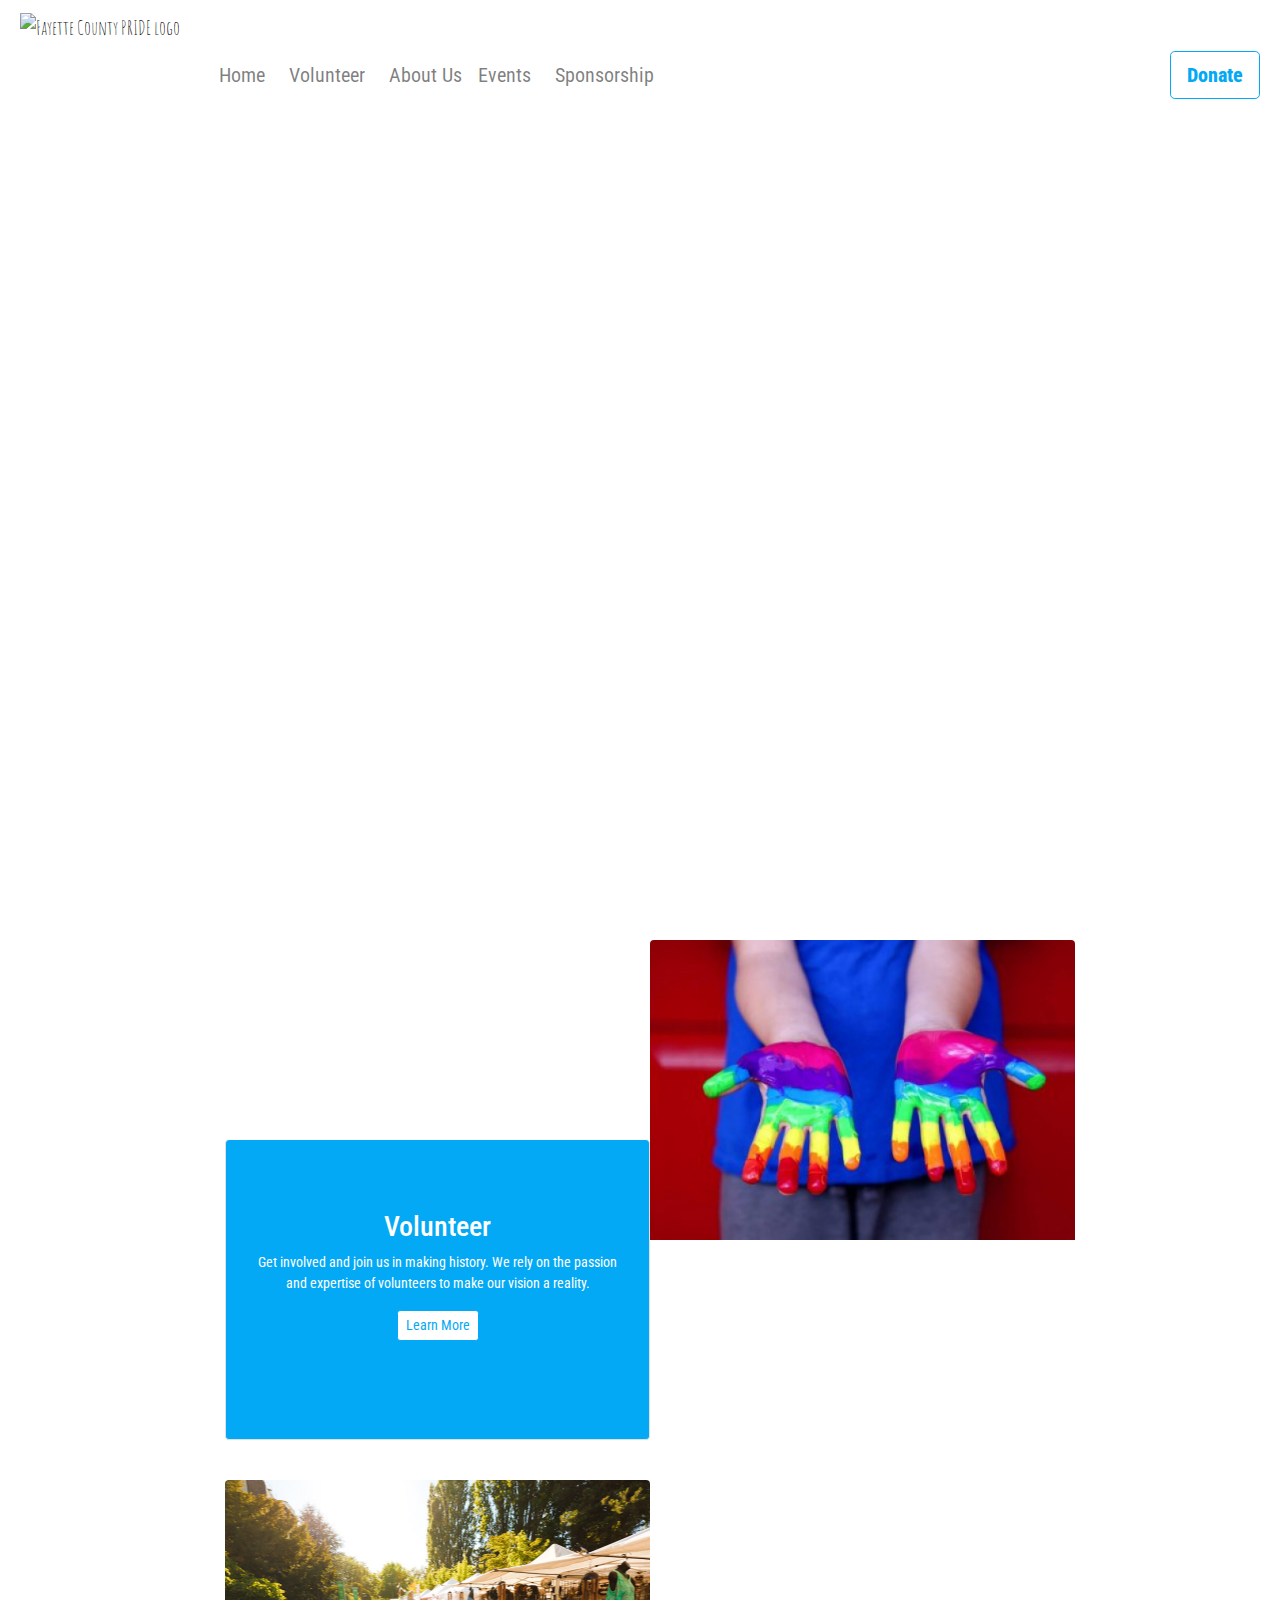
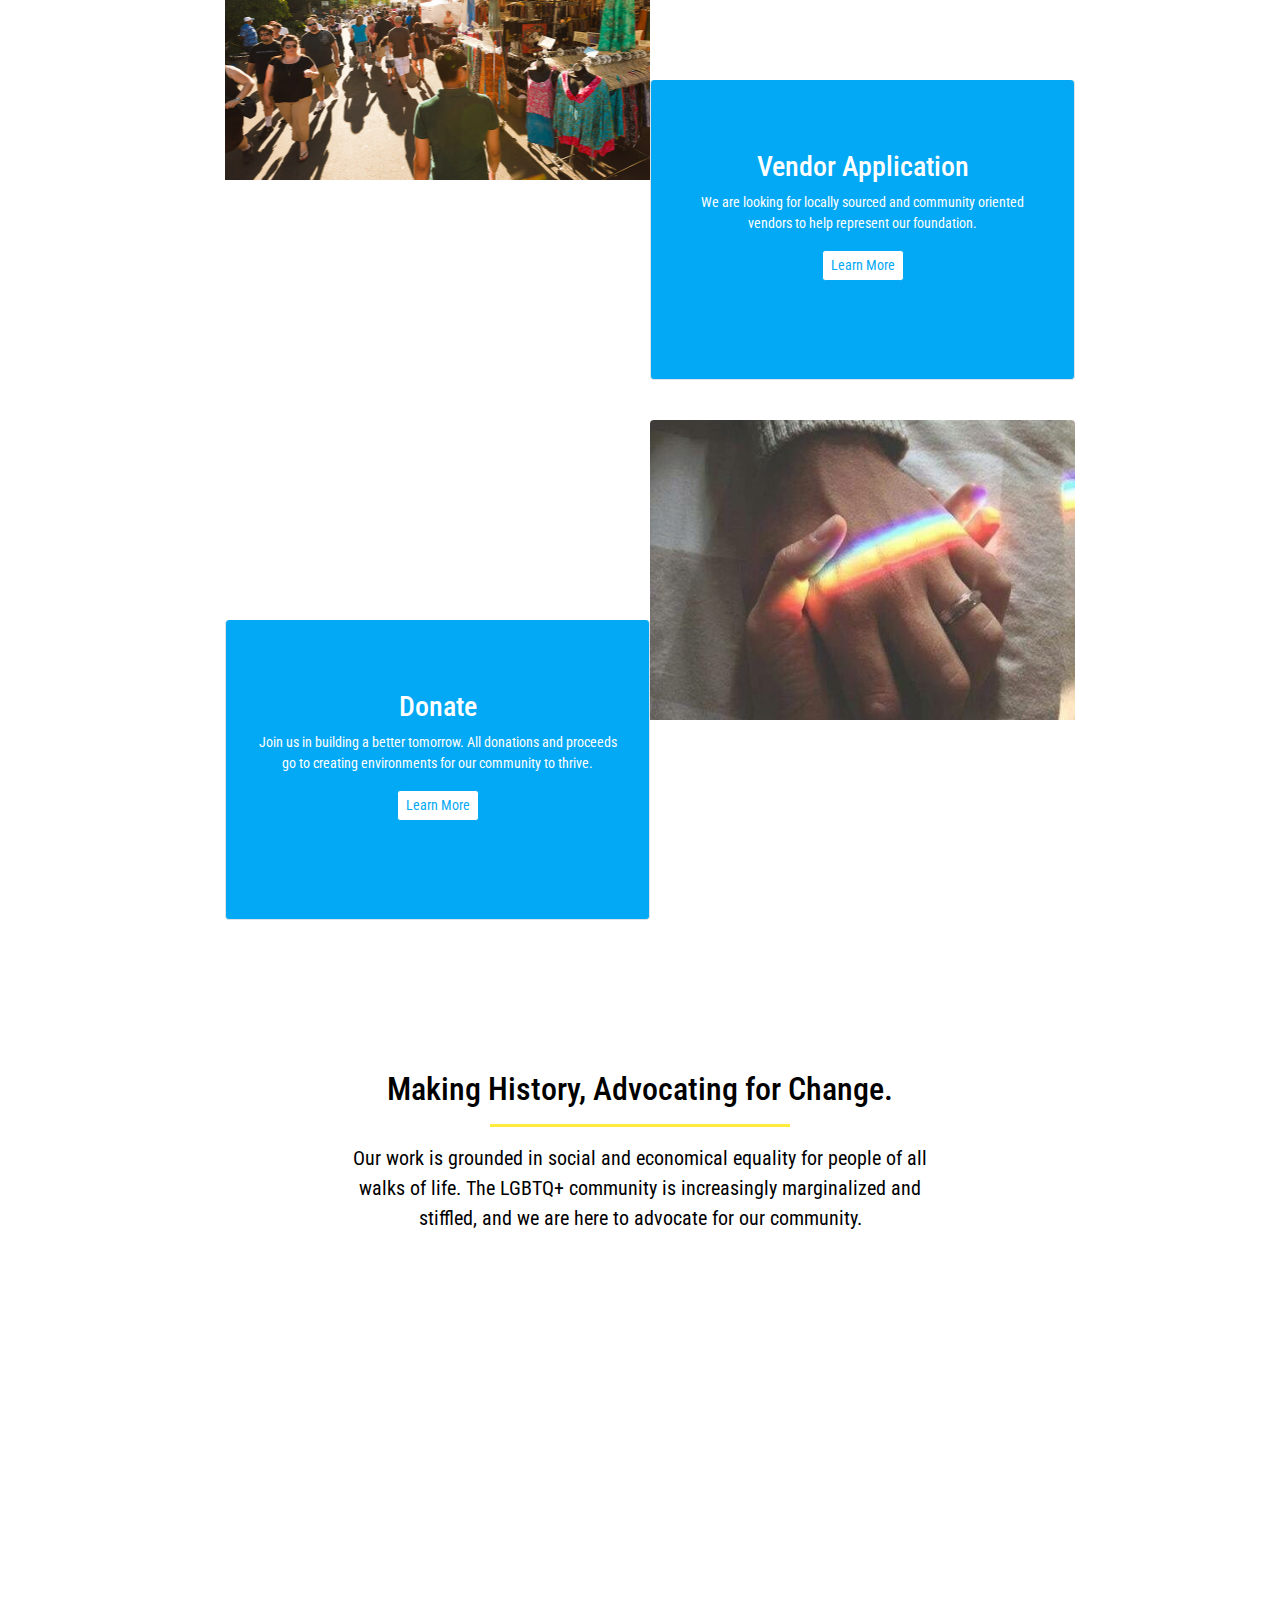
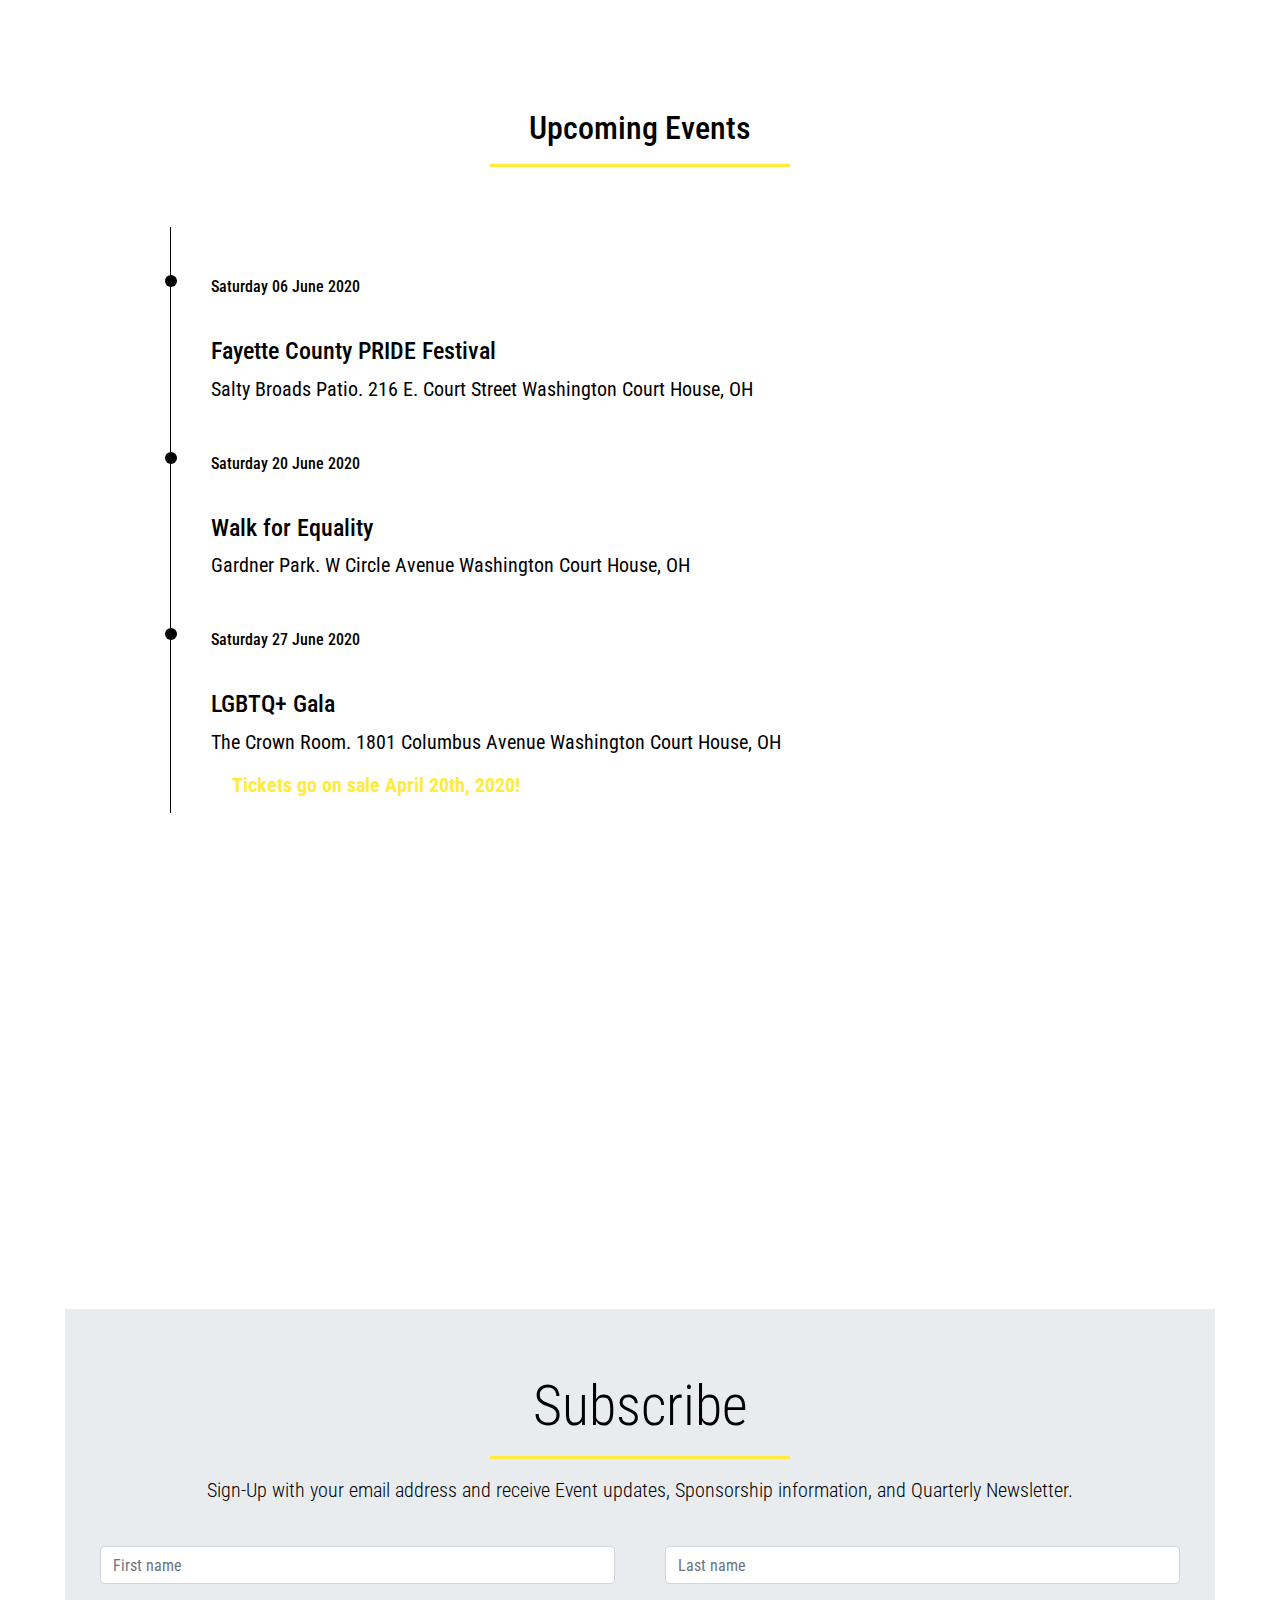
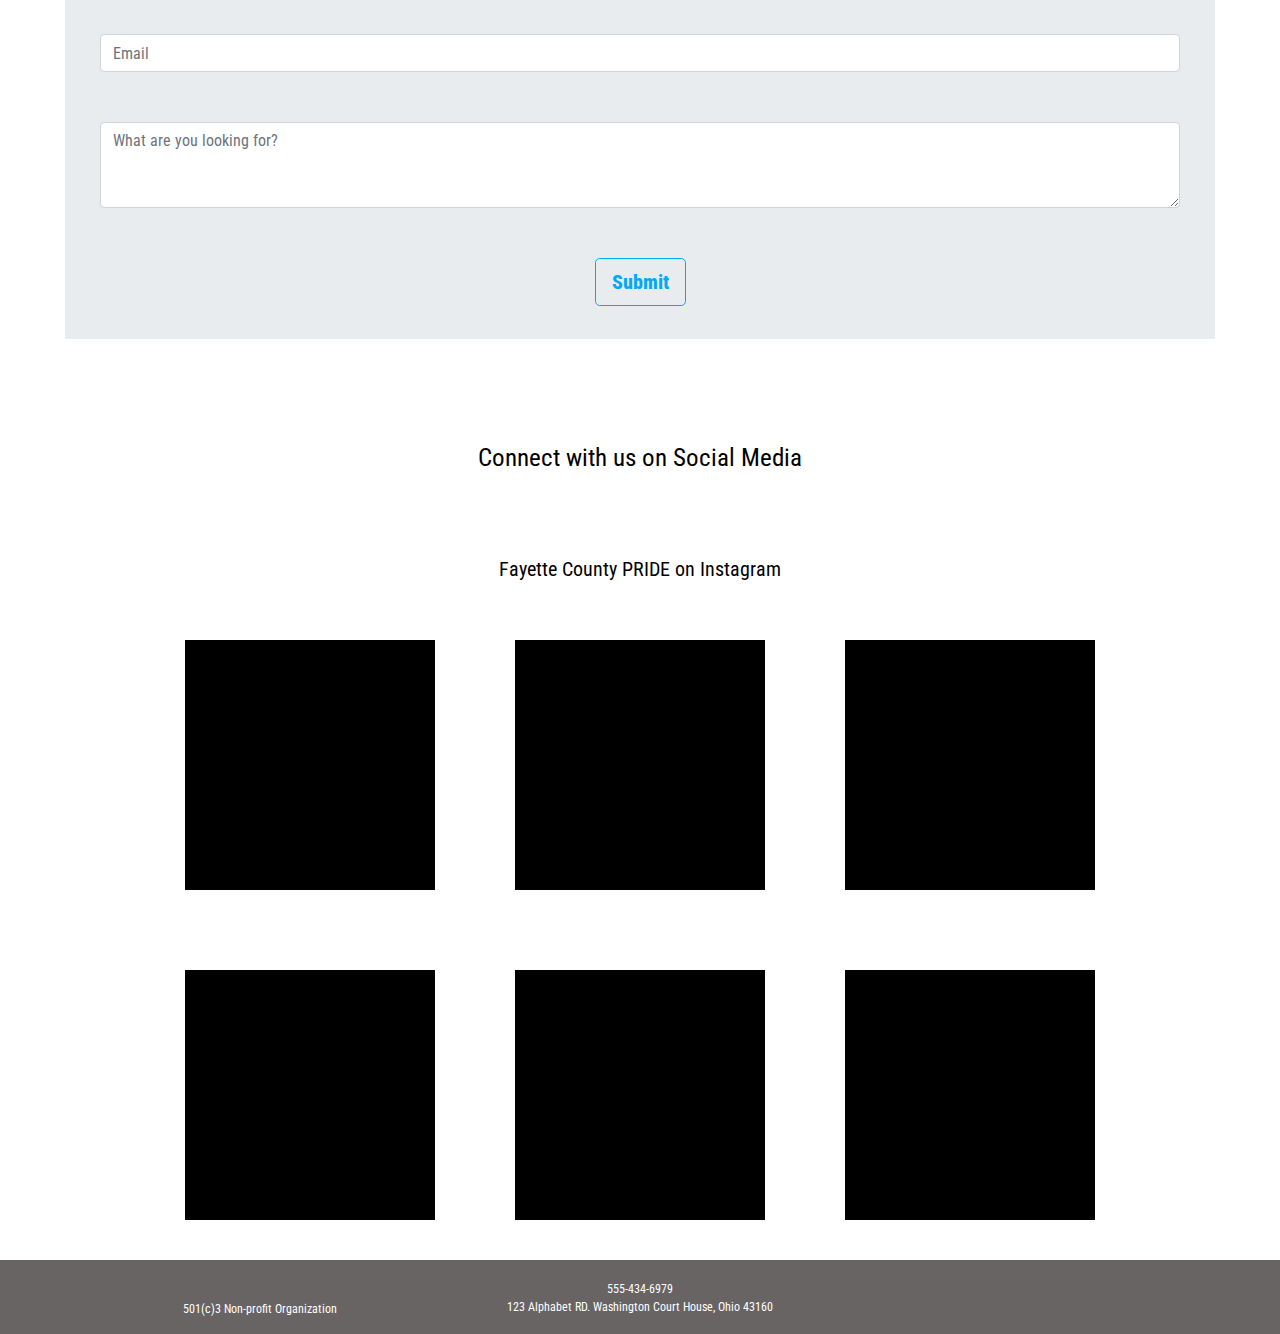
==== commit c6c172e6: "removed disabled button for Gala in events section and added an alert for when tickets go onsale" ====
--- a/index.html
+++ b/index.html
@@ -48,10 +48,14 @@
         <div class="collapse navbar-collapse" id="navbarNavDropdown">
             <!--these are my links to navigate you through the site-->
             <ul class="navbar-nav my-navbar-nav mr-auto justify-content-center">
+                <li class="nav-item mr-2"><a class="nav-link my-nav-link" href="#top">Home</a></li>
+                <li class="nav-item mr-2"><a class="nav-link my-nav-link" href="volunteer.html">Volunteer</a></li>
+                <li class="nav-item mr-6 "><a class="nav-link my-nav-link " href="#learn">About Us</a></li>
+                <li class="nav-item mr-2"><a class="nav-link my-nav-link" href="#events">Events</a></li>
                 <li class="nav-item mr-2"><a class="nav-link my-nav-link" href="#subscribe">Sponsorship</a></li>
-                <li class="nav-item mr-2"><a class="nav-link my-nav-link" href="#events">Events</a></li>
-                <li class="nav-item mr-2"><a class="nav-link my-nav-link" href="volunteer.html">Volunteer</a></li>
-                <li class="nav-item mr-6 "><a class="nav-link my-nav-link " href="#learn">Learn More</a></li>
+                
+                
+                
             </ul>
             <!--This code blocks the button and text from being shown on small screens, but appears on larger screen sizes-->
             <div class="d-none d-lg-block ">
@@ -61,6 +65,7 @@
             </div>
         </div>
     </nav>
+    <div id="top"></div>
     <!--navbar-->
 
     <!--CallOut-->
@@ -123,7 +128,7 @@
             </span>
 
                 <div class="col-6 involved-div3 rounded-top float-right ">
-                    <!--<img src="assets/images/holding.jpg " class="rounded-top float-right " alt="... ">-->
+
                 </div>
 
             </div>
@@ -178,9 +183,9 @@
                     <p>The Crown Room. 1801 Columbus Avenue Washington Court House, OH</p>
 
                     <!--this button link allows the user to buy tickets for the LGBTQ banquet.-->
-                    <span class="d-inline-block" tabindex="0" data-toggle="tooltip" title="Tickets go on sale April 20th, 2020">
-  <button class="btn btn-primary" style="pointer-events: none;" type="button" disabled>Buy Tickets!</button>
-</span>
+                    <div class="alert my-alert" role="alert">
+  Tickets go on sale April 20th, 2020!
+</div>
 
                 </div>
             </div>
@@ -343,7 +348,7 @@
                 </div>
                 <div class="modal-footer">
                     <button type="button" class="btn btn-secondary" data-dismiss="modal">Close</button>
-                    <button type="button" class="btn btn-primary">Print PDF</button>
+                    <a href="assets/forms/2020 Vendor Application.pdf" target="_blank"> <button type="button" class="btn btn-primary">Print PDF</button> </a>
                 </div>
             </div>
         </div>
@@ -353,7 +358,7 @@
     <!--script used for DOM manipulation in modal-->
     <script src="https://code.jquery.com/jquery-3.3.1.slim.min.js " integrity="sha384-q8i/X+965DzO0rT7abK41JStQIAqVgRVzpbzo5smXKp4YfRvH+8abtTE1Pi6jizo " crossorigin="anonymous "></script>
 
-<script type="text/javascript" src="//ajax.googleapis.com/ajax/libs/jquery/2.1.1/jquery.min.js"></script>
+    <script type="text/javascript" src="//ajax.googleapis.com/ajax/libs/jquery/2.1.1/jquery.min.js"></script>
 
     <script src="assets/js/moreInfo.js"></script>
 
--- a/assets/css/style.css
+++ b/assets/css/style.css
@@ -22,6 +22,20 @@
     background-color: #686464;
     color: #ffffff;
     font-size: 12px;
+}
+
+.error-body {
+    background: url("../images/bounce.gif")repeat center center fixed;
+    -webkit-background-size: cover;
+    -moz-background-size: cover;
+    -o-background-size: cover;
+    background-size: contain;
+
+    overflow: hidden;
+
+    align-items: center;
+    justify-content: center;
+    height: 50vh;
 }
 
 .contact-info {
@@ -476,7 +490,7 @@
 }
 
 .insta-container {
-    padding-left: 90px;
+    padding-left: 85px;
 }
 
 .insta-div {
@@ -577,13 +591,18 @@
     background-color: #ffeb3b;
 }
 
+.my-alert {
+    color: #ffeb3b;
+    font-weight: bold;
+}
+
 .my-text-box {
     padding: 25px;
 }
 
 .myform {
     width: 250px;
-    margin-left: 40px;
+    margin: auto;
 }
 
 .my-jumbotron {
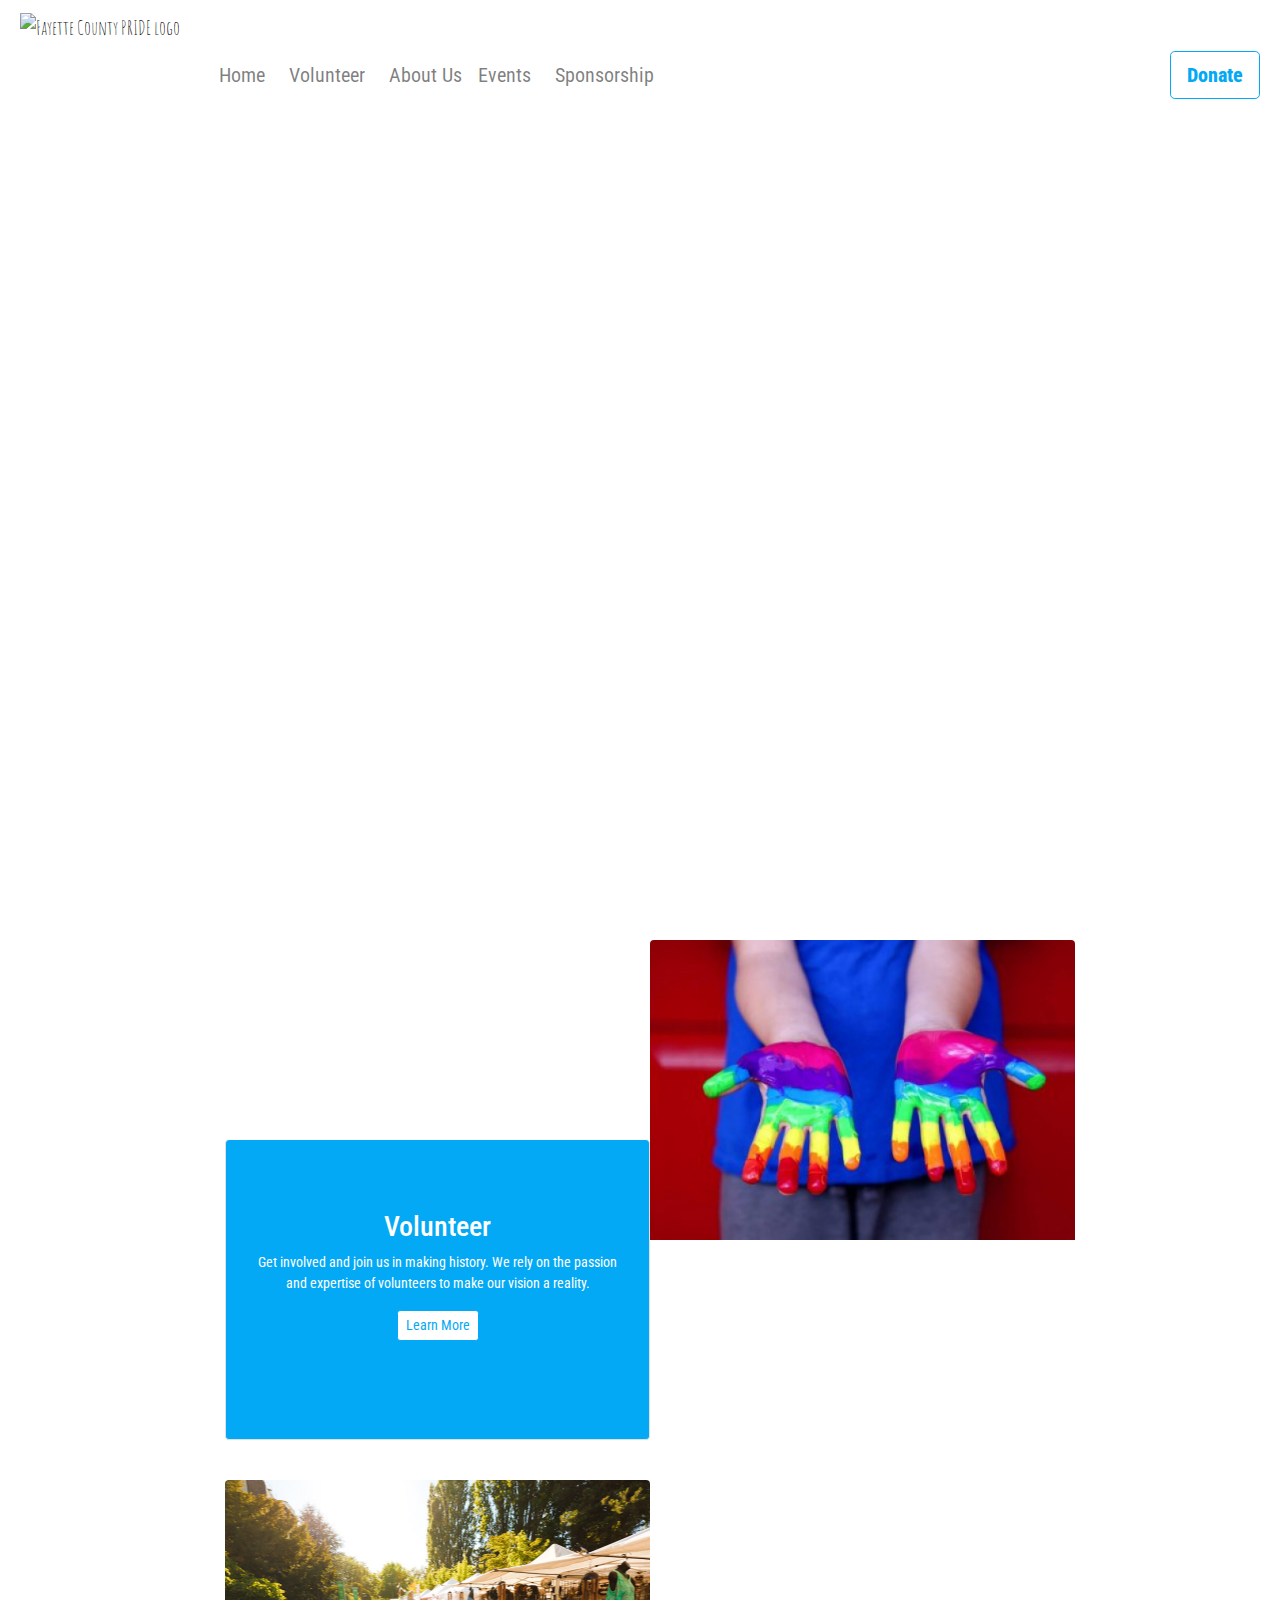
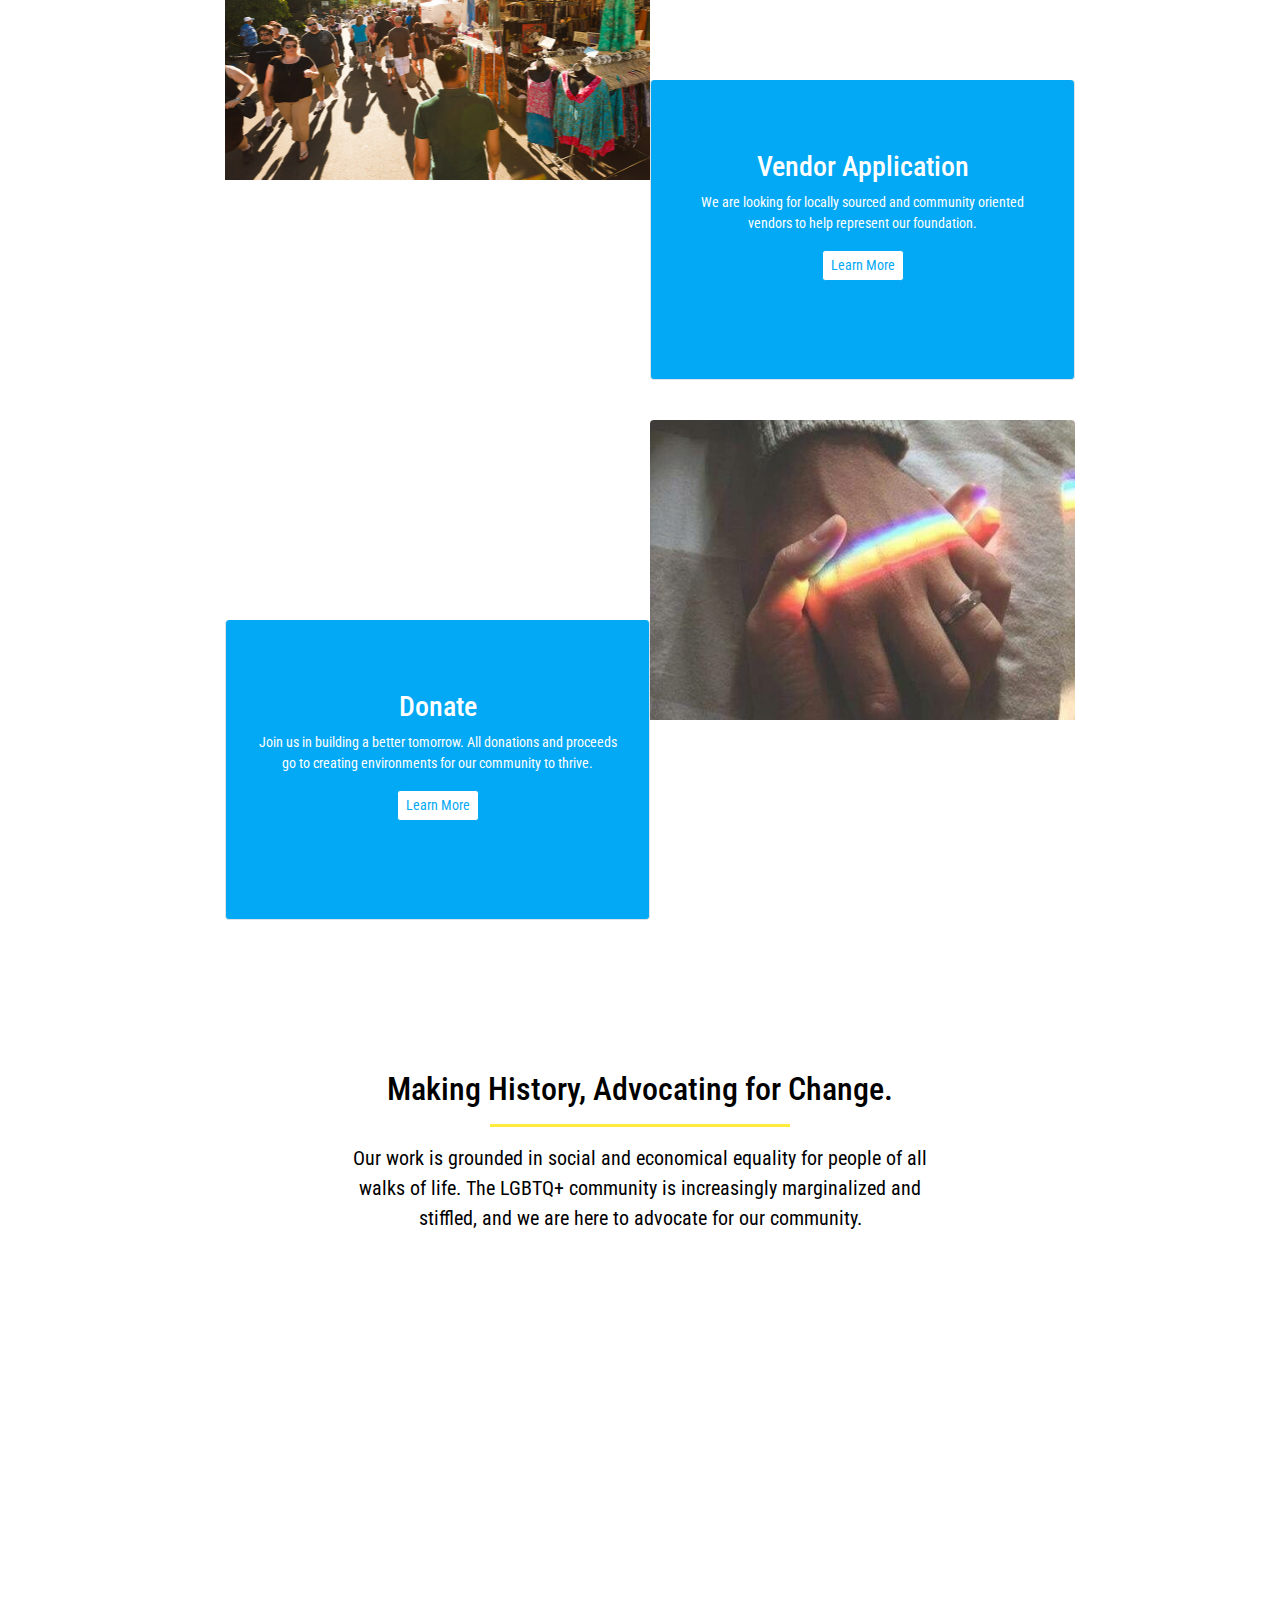
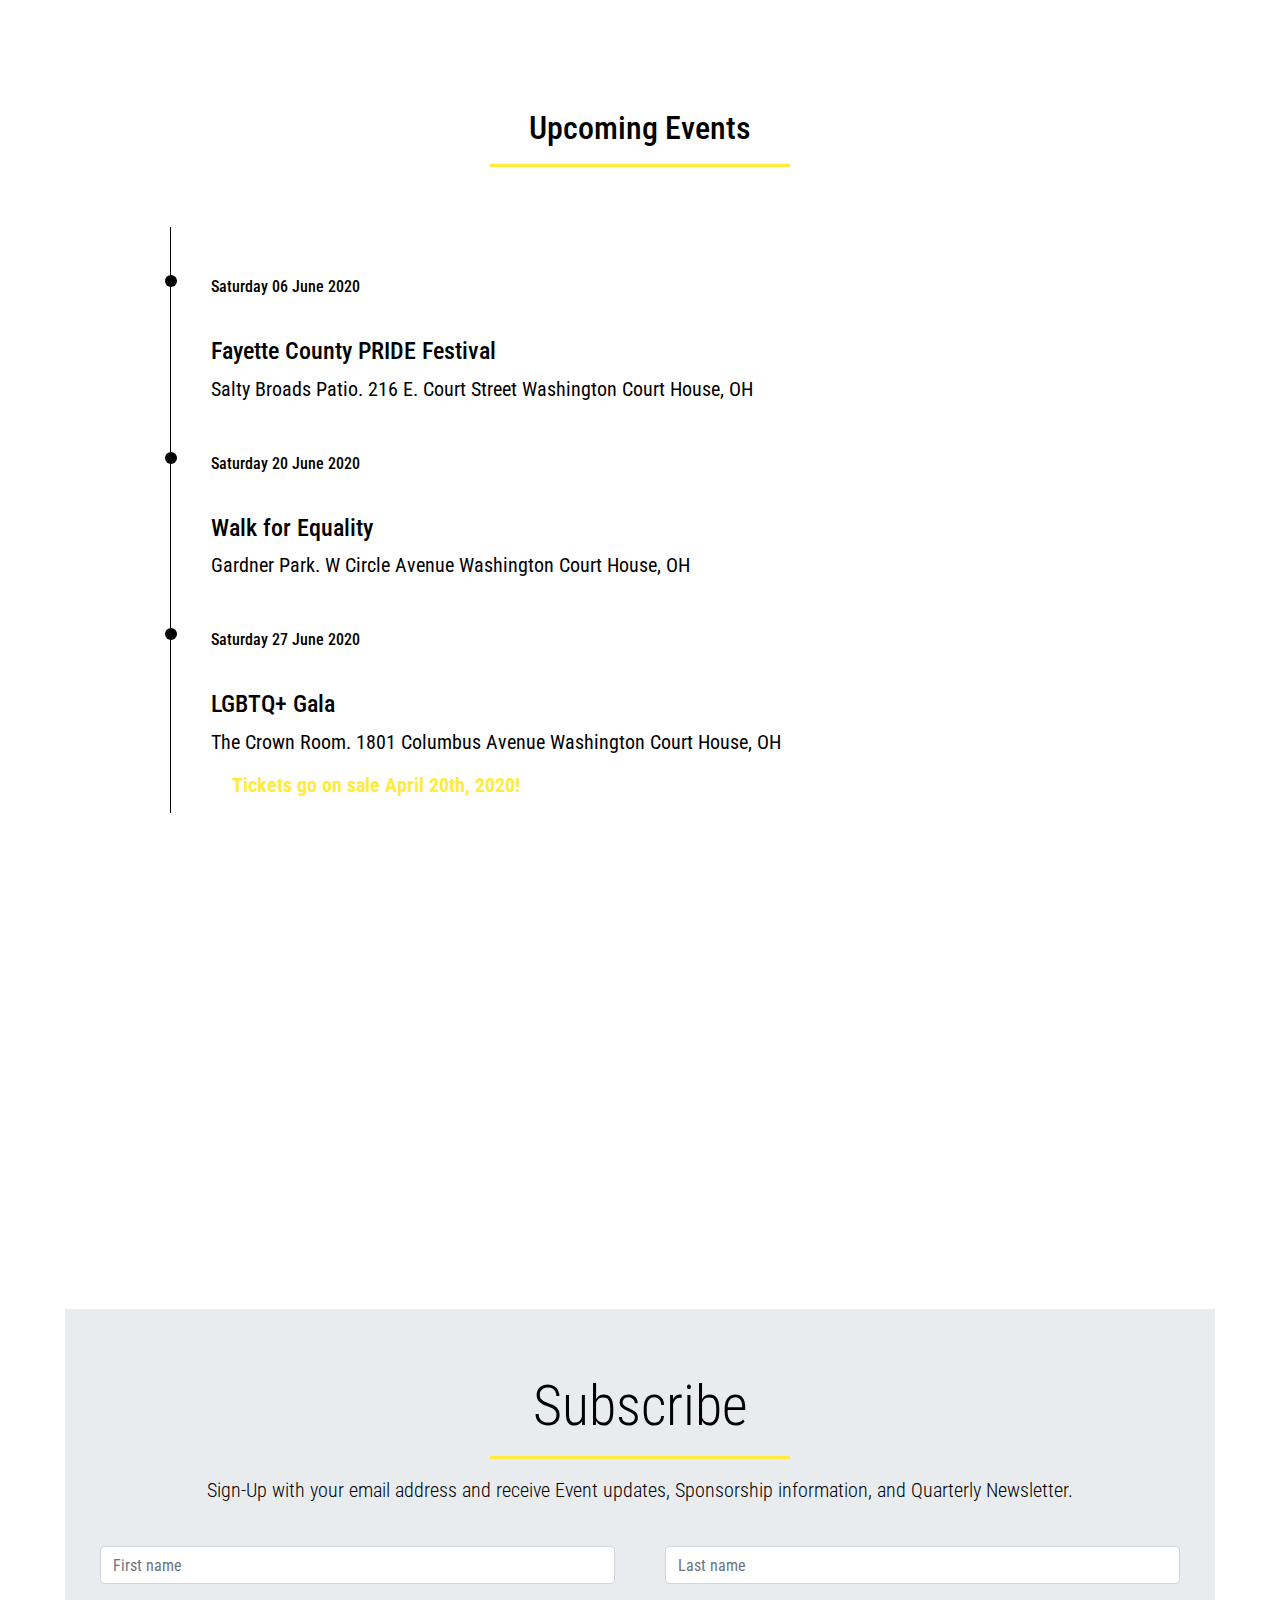
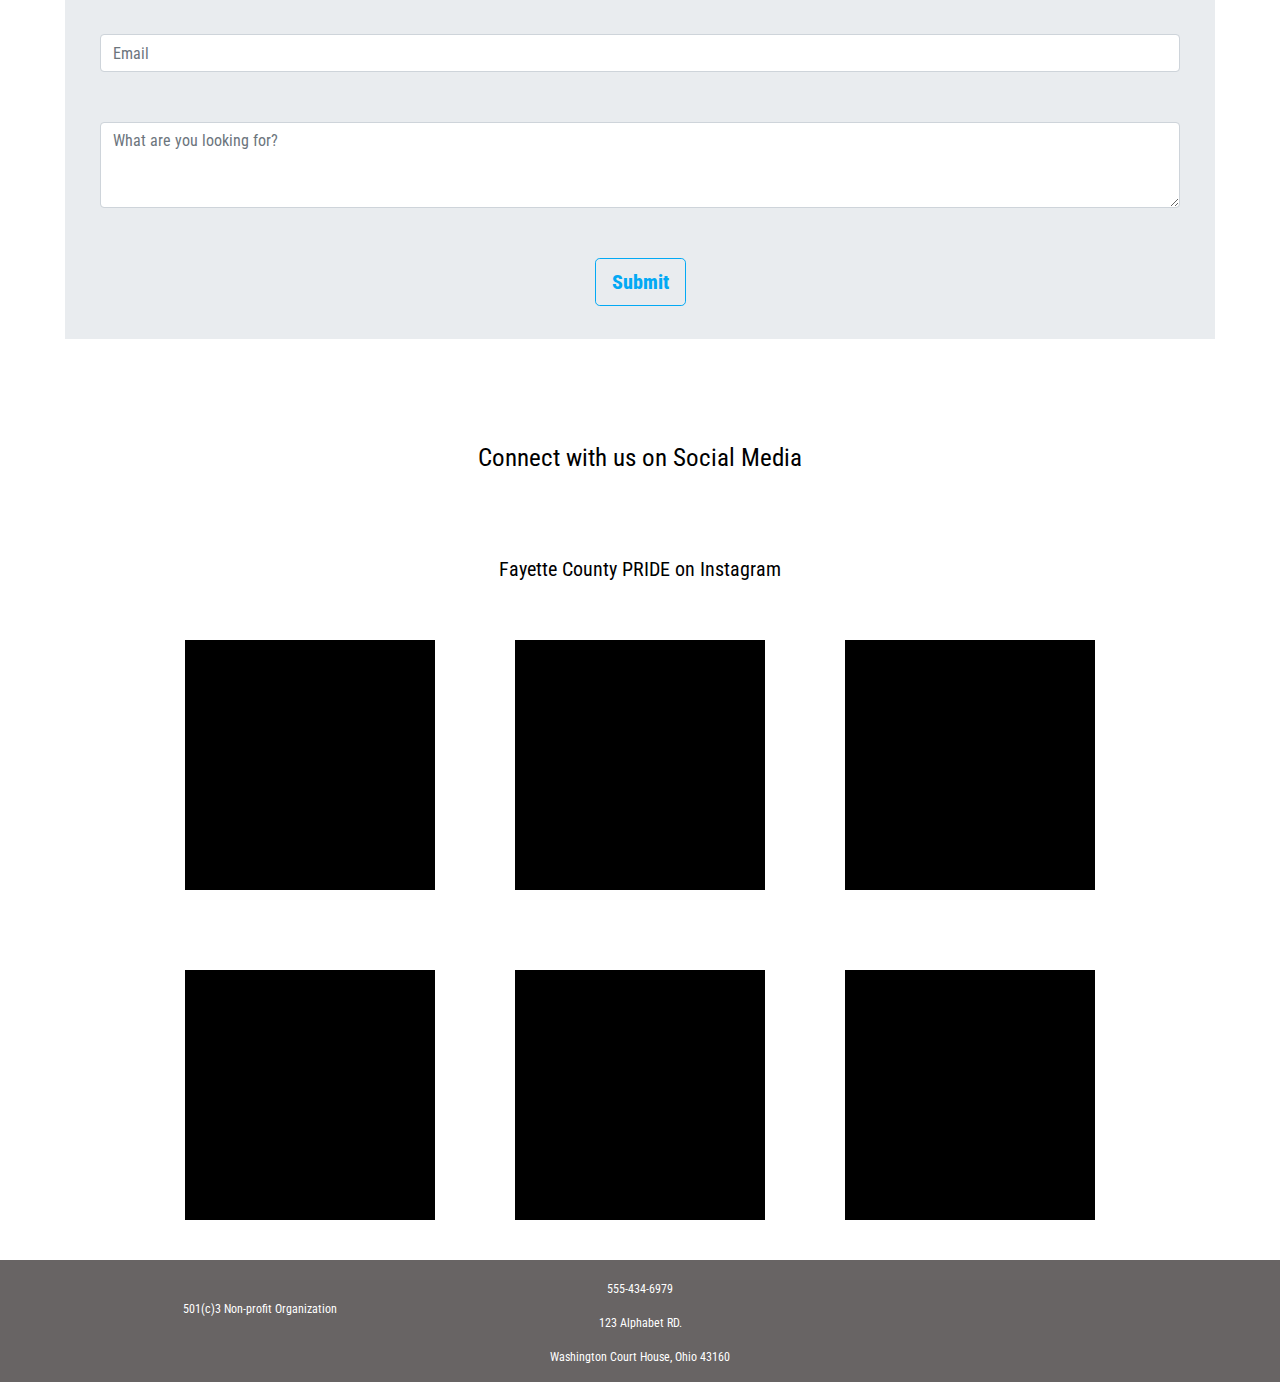
==== commit f5e59dab: "added comments for my-btn and my-nav-btn" ====
--- a/index.html
+++ b/index.html
@@ -7,7 +7,7 @@
     <meta http-equiv="X-UA-Compatible" content="ie=edge">
     <title>Fayette County PRIDE</title>
 
-
+    <!--this code provides my font-->
     <link href="https://fonts.googleapis.com/css?family=Amatic+SC:700|Roboto+Condensed:300&display=swap" rel="stylesheet">
 
     <!--this code provides my Icons-->
@@ -18,6 +18,7 @@
     <!--links to my style sheet: style.css-->
     <link rel="stylesheet" href="assets/css/style.css" type="text/css" />
 
+    <!--cdn for email.js and function for js-->
     <script type="text/javascript" src="https://cdn.jsdelivr.net/npm/emailjs-com@2.3.2/dist/email.min.js"></script>
     <script type="text/javascript">
         (function() {
@@ -39,7 +40,7 @@
     <img src="assets/images/logo.jpg" width="175" height="125" class="d-inline-block align-top" alt="Fayette County PRIDE logo">
   </a>
 
-        <!--this code allows my navbar tp be compressed into a navbar toggler on smaller screen sizes-->
+        <!--this code allows my navbar to be compressed into a navbar toggler on smaller screen sizes-->
         <button class="navbar-toggler ml-auto my-navbar-toggler" type="button" data-toggle="collapse" data-target="#navbarNavDropdown" aria-controls="navbarNavDropdown" aria-expanded="false" aria-label="Toggle navigation">
             <span class="navbar-toggler-icon my-navbar-toggler-icon"></span></button>
 
@@ -53,18 +54,19 @@
                 <li class="nav-item mr-6 "><a class="nav-link my-nav-link " href="#learn">About Us</a></li>
                 <li class="nav-item mr-2"><a class="nav-link my-nav-link" href="#events">Events</a></li>
                 <li class="nav-item mr-2"><a class="nav-link my-nav-link" href="#subscribe">Sponsorship</a></li>
-                
-                
-                
+
+
+
             </ul>
             <!--This code blocks the button and text from being shown on small screens, but appears on larger screen sizes-->
-            <div class="d-none d-lg-block ">
-                <!--gives the viewer the oportunity to become a sponsor while still browsing the site-->
-
-                <a href="https://www.gofundme.com/f/fayette-county-pride-2019 " target="_blank"><button type="button" class="btn btn-lg my-nav-btn btn-success my-btn">Donate</button></a>
+            <div class="d-none d-lg-block">
+                <!--gives the viewer the oportunity to donate while still browsing the site-->
+
+                <a href="https://www.gofundme.com/f/fayette-county-pride-2019" class="btn btn-lg my-nav-btn btn-success my-btn" target="_blank">Donate</a>
             </div>
         </div>
     </nav>
+    <!--to target the top of the page when using navbar navs-->
     <div id="top"></div>
     <!--navbar-->
 
@@ -85,17 +87,22 @@
 
         <!--Involved-->
         <div class="container">
+            <!--involved-margin is a personal/unique class repeated throughout this container to provide space between these sections.-->
             <div class="row text-center involved-margin">
 
-                <span class="col-6 border-top-0 rounded border involved-span">
-                <div class="involved-padding">
-                <h3>Volunteer</h3>
-               <p>Get involved and join us in making history. We rely on the passion and expertise of volunteers to make our vision a reality. </p> <a href="volunteer.html"><button type="button" class="btn
-                        btn-sm my-nav-btn btn-success my-involved-btn">Learn More</button></a>
-                </div>
-            </span>
-
-
+                <!--involved-span is a unique/personal class to give styles to the div holding the button and descriptions-->
+                <div class="col-6 border-top-0 rounded border involved-span">
+                    <!--involved-padding gives the spacing around the words and buttons within the involved-span-->
+                    <div class="involved-padding">
+                        <h3>Volunteer</h3>
+                        <p>Get involved and join us in making history. We rely on the passion and expertise of volunteers to make our vision a reality. </p> <a href="volunteer.html" class="btn
+                        btn-sm my-nav-btn btn-success my-involved-btn">Learn More</a>
+                        <!--my-btn is my personalized styles for all buttons to match theme of page-->
+
+                    </div>
+                </div>
+
+                <!--involved-div1,2,3 are personal/unique class names that set the background image for the div, thus keeping the images from stretching for better UX -->
                 <div class="col-6 involved-div1 rounded-top float-right">
 
                 </div>
@@ -106,61 +113,67 @@
 
                 </div>
 
-                <span class="col-6 border-top-0 rounded border involved-span">
-                        <div class="involved-padding">
+                <div class="col-6 border-top-0 rounded border involved-span">
+                    <div class="involved-padding">
                         <h3>Vendor Application</h3>
-                     <p>We are looking for locally sourced and community oriented vendors to help represent our foundation.</p> <button type="button" class="btn btn-sm my-nav-btn btn-success my-involved-btn" data-toggle="modal" data-target="#exampleModal">
+                        <p>We are looking for locally sourced and community oriented vendors to help represent our foundation.</p> <button type="button" class="btn btn-sm my-nav-btn btn-success my-involved-btn" data-toggle="modal" data-target="#exampleModal">
           Learn More
         </button>
-        
-                        </div>
-                    </span>
+
+                    </div>
+                </div>
             </div>
 
             <div class="row text-center involved-margin involved-margin3">
 
-                <span class="col-6 border-top-0 rounded border involved-span ">
-            <div class="involved-padding">
-                <h3>Donate</h3>
-                <p>Join us in building a better tomorrow. All donations and proceeds go to creating environments for our community to thrive.</p>
-                <a href="https://www.gofundme.com/f/fayette-county-pride-2019" target="_blank "><button type="button" class="btn btn-sm my-nav-btn btn-success my-involved-btn ">Learn More</button></a>
-                </div>
-            </span>
-
-                <div class="col-6 involved-div3 rounded-top float-right ">
-
-                </div>
-
-            </div>
-        </div>
-    </div>
+                <div class="col-6 border-top-0 rounded border involved-span">
+                    <div class="involved-padding">
+                        <h3>Donate</h3>
+                        <p>Join us in building a better tomorrow. All donations and proceeds go to creating environments for our community to thrive.</p>
+                        <!--my-nav-btn is my personalized styles for all buttons to match theme of page-->
+                        <a href="https://www.gofundme.com/f/fayette-county-pride-2019" class="btn btn-sm my-nav-btn btn-success my-involved-btn" target="_blank">Learn More</a>
+                    </div>
+                </div>
+
+                <div class="col-6 involved-div3 rounded-top float-right">
+
+                </div>
+
+            </div>
+        </div>
+    </div>
+    <!--used to target navigation in the navbar-nav-->
     <div id="learn"></div>
 
-
+    <!--history-div is a personal/unique class name given to style div that is targeted in navbar-nav under about us-->
     <div class="row text-center history-div">
         <div class="row">
-            <div class="col-12 history-col ">
+            <!--history-col give style and margin/padding to h2 and p-->
+            <div class="col-12 history-col">
                 <h2>Making History, Advocating for Change.</h2>
-                <hr class="my-block-divider ">
+                <hr class="my-block-divider">
                 <p>Our work is grounded in social and economical equality for people of all walks of life. The LGBTQ+ community is increasingly marginalized and stiffled, and we are here to advocate for our community. </p>
             </div>
         </div>
-
-        <div class="col group-image-div ">
-
-        </div>
-
-    </div>
+        <!--sets bachground image to prevent stretching and provides a better UX-->
+        <div class="col group-image-div">
+
+        </div>
+
+    </div>
+    <!--targets this section when navigating using navbar-nav Events-->
     <div id="events"></div>
+    <!--event-container, events-heading are personal/unique class names to give style to these specific elements-->
     <div class="container event-container">
-        <div class="text-center events-heading ">
+        <div class="text-center events-heading">
             <h2>Upcoming Events</h2>
-            <hr class="my-block-divider ">
+            <!--personalized block divider to give to enhance theme of page-->
+            <hr class="my-block-divider">
         </div>
         <div class="row time-map-margin">
-            <div class="col-12 my-timeline ">
-                <!--my-timeline-item is my class name to allow my own personal style for each timeline item. The date is then given in the dive tp allow the timeline to occur in order from earliest date to latest date-->
-                <div class="timeline-item my-timeline-item " data-dates="Saturday 06 June 2020 ">
+            <div class="col-12 my-timeline">
+                <!--my-timeline-item is my class name to allow my own personal style for each timeline item. The date is then given in the div to  allow the timeline to occur in order from earliest date to latest date-->
+                <div class="timeline-item my-timeline-item" data-dates="Saturday 06 June 2020">
                     <br>
                     <h4>Fayette County PRIDE Festival</h4>
                     <p>Salty Broads Patio. 216 E. Court Street Washington Court House, OH</p>
@@ -168,7 +181,7 @@
 
                 </div>
 
-                <div class="timeline-item my-timeline-item " data-dates="Saturday 20 June 2020 ">
+                <div class="timeline-item my-timeline-item" data-dates="Saturday 20 June 2020">
                     <br>
                     <h4>Walk for Equality</h4>
                     <p>Gardner Park. W Circle Avenue Washington Court House, OH</p>
@@ -176,107 +189,115 @@
 
                 </div>
 
-                <!--my-timeline-item is my class name to allow my own personal style for each timeline item. The date is then given in the dive tp allow the timeline to occur in order from earliest date to latest date-->
-                <div class="timeline-item my-timeline-item " data-dates="Saturday 27 June 2020 ">
+                <!--my-timeline-item is my class name to allow my own personal style for each timeline item. The date is then given in the div to allow the timeline to occur in order from earliest date to latest date-->
+                <div class="timeline-item my-timeline-item" data-dates="Saturday 27 June 2020">
                     <br>
                     <h4> LGBTQ+ Gala</h4>
                     <p>The Crown Room. 1801 Columbus Avenue Washington Court House, OH</p>
 
-                    <!--this button link allows the user to buy tickets for the LGBTQ banquet.-->
+                    <!--this alert tell the user when they can purchase tickets.-->
                     <div class="alert my-alert" role="alert">
-  Tickets go on sale April 20th, 2020!
-</div>
-
-                </div>
-            </div>
+                        Tickets go on sale April 20th, 2020!
+                    </div>
+
+                </div>
+            </div>
+            <!--id=map allows for the script to target the map element in the webpage-->
             <div class="col-12" id="map">
 
             </div>
         </div>
     </div>
+    <!--is targetted by the navbar-nav link sponsorship-->
     <div id="subscribe"></div>
-
-    <div class="jumbotron jumbotron-fluid my-jumbotron text-center ">
-        <div class="container ">
-            <h1 class="display-4 ">Subscribe</h1>
-            <hr class="my-block-divider ">
-            <p class="lead ">Sign-Up with your email address and receive Event updates, Sponsorship information, and Quarterly Newsletter.</p>
-        </div>
+    
+    
+    <!--my-jumbotron is a personal/unique class name to add style to the jumbotron on top of bootstrap classes-->
+    <div class="jumbotron jumbotron-fluid my-jumbotron text-center">
+        <div class="container">
+            <h1 class="display-4">Subscribe</h1>
+            <hr class="my-block-divider">
+            <p class="lead">Sign-Up with your email address and receive Event updates, Sponsorship information, and Quarterly Newsletter.</p>
+        </div>
+        <!--my-form is a personal class and the id allows the form to be targetted by email.js-->
         <form class="myform" id="myform">
-            <div class="row ">
-                <div class="col-6 my-text-box ">
-                    <input type="text " name="first" class="form-control " id="first" placeholder="First name " required>
-                </div>
-                <div class="col-6 my-text-box ">
-                    <input type="text " name="last" class="form-control " id="last" placeholder="Last name " required>
-                </div>
-                <div class="col-12 my-text-box ">
-                    <input type="email " name="inputEmail3" class="form-control " id="inputEmail3 " placeholder="Email " required>
-                </div>
-                <div class="form-group col-12 my-text-box ">
-
-                    <textarea class="form-control " name="textarea" id="textarea " placeholder="What are you looking for? " rows="3 " required></textarea>
-                </div>
-                <div class="col-12 ">
-                    <button type="submit " class="btn btn-lg btn-primary my-btn ">Submit</button>
+            <div class="row">
+                <div class="col-6 my-text-box">
+                    <input type="text" name="first" class="form-control" id="first" placeholder="First name" required>
+                </div>
+                <div class="col-6 my-text-box">
+                    <input type="text" name="last" class="form-control" id="last" placeholder="Last name" required>
+                </div>
+                <div class="col-12 my-text-box">
+                    <input type="email" name="inputEmail3" class="form-control" id="inputEmail3" placeholder="Email" required>
+                </div>
+                <div class="form-group col-12 my-text-box">
+
+                    <textarea class="form-control" name="textarea" id="textarea" placeholder="What are you looking for?" rows="3" required></textarea>
+                </div>
+                <div class="col-12">
+                    <!--my-btn is my personalized styles for all buttons to match theme of page-->
+                    <button type="submit" class="btn btn-lg btn-primary my-btn">Submit</button>
                 </div>
             </div>
         </form>
     </div>
 
-    <div class="col-12 social-container text-center ">
-        <p class="social-heading ">Connect with us on Social Media</p>
+    <div class="col-12 social-container text-center">
+        <p class="social-heading">Connect with us on Social Media</p>
 
         <div>
 
 
 
             <!--all social media links are placed within a span to allow them to line up inline-->
-            <ul class="list-inline social-media ">
+            <ul class="list-inline social-media">
                 <!--atrribute is given to make the social media symbol a link to the facebook page-->
-                <li class="list-inline-item "><a href="https://www.facebook.com/fayettepridefoundation/ " target="_blank "><i class="fab fa-facebook-f "></i>
+                <li class="list-inline-item "><a href="https://www.facebook.com/fayettepridefoundation/ " target="_blank"><i class="fab fa-facebook-f"></i>
                     <span class="sr-only ">Facebook</span></a></li>
                 <!--atrribute is given to make the social media symbol a link to the twitter page-->
-                <li class="list-inline-item "><a href="https://twitter.com/FayettePride " target="_blank "><i class="fab fa-twitter "></i>
+                <li class="list-inline-item "><a href="https://twitter.com/FayettePride " target="_blank"><i class="fab fa-twitter"></i>
                     <span class="sr-only ">Twitter</span></a></li>
                 <!--atrribute is given to make the social media symbol a link to the youtube page-->
-                <li class="list-inline-item "><a href="https://www.instagram.com/fayettepride/ " target="_blank "><i class="fab fa-instagram "></i>
+                <li class="list-inline-item "><a href="https://www.instagram.com/fayettepride/ " target="_blank"><i class="fab fa-instagram"></i>
                     <span class="sr-only ">Instagram</span></a></li>
             </ul>
         </div>
+        <!--insta-container, insta-div give unique/personalized class names for instagram pictures. each div is set with an a attribute to link to the specific image on the instagram page.
+        each image is set as a background image as well to prevent stretching to fit the div to provide a better UX-->
         <p>Fayette County PRIDE on Instagram</p>
-        <div class="container insta-container ">
+        <div class="container insta-container">
+            <div class="row">
+                <a href="https://www.instagram.com/p/B1O3AlVhVUc/" target="_blank" class="insta-div insta1">
+                    <div class="col-6 col-md-4">
+
+                    </div>
+                </a>
+                <a href="https://www.instagram.com/p/B1O3ZXMhSEG/" target="_blank" class="insta-div insta2">
+                    <div class="col-6 col-md-4">
+
+                    </div>
+                </a>
+                <a href="https://www.instagram.com/p/B1O3WOABmyW/" target="_blank" class="insta-div insta3">
+                    <div class="col-6 col-md-4">
+
+                    </div>
+                </a>
+            </div>
+
             <div class="row ">
-                <a href="https://www.instagram.com/p/B1O3AlVhVUc/ " target="_blank " class="insta-div insta1 ">
-                    <div class="col-6 col-md-4 ">
-
-                    </div>
-                </a>
-                <a href="https://www.instagram.com/p/B1O3ZXMhSEG/ " target="_blank " class="insta-div insta2 ">
-                    <div class="col-6 col-md-4 ">
-
-                    </div>
-                </a>
-                <a href="https://www.instagram.com/p/B1O3WOABmyW/ " target="_blank " class="insta-div insta3 ">
-                    <div class="col-6 col-md-4 ">
-
-                    </div>
-                </a>
-            </div>
-
-            <div class="row ">
-                <a href="https://www.instagram.com/p/B1O3NzhhV18/ " target="_blank " class="insta-div insta4 ">
-                    <div class="col-6 col-md-4 ">
-
-                    </div>
-                </a>
-                <a href="https://www.instagram.com/p/B1O28Z5hydU/ " target="_blank " class="insta-div insta5 ">
-                    <div class="col-6 col-md-4 ">
-
-                    </div>
-                </a>
-                <a href="https://www.instagram.com/p/B1O3QQoh-PD/ " target="_blank " class="insta-div insta6 ">
-                    <div class="col-6 col-md-4 ">
+                <a href="https://www.instagram.com/p/B1O3NzhhV18/" target="_blank" class="insta-div insta4">
+                    <div class="col-6 col-md-4">
+
+                    </div>
+                </a>
+                <a href="https://www.instagram.com/p/B1O28Z5hydU/" target="_blank" class="insta-div insta5">
+                    <div class="col-6 col-md-4">
+
+                    </div>
+                </a>
+                <a href="https://www.instagram.com/p/B1O3QQoh-PD/ " target="_blank" class="insta-div insta6">
+                    <div class="col-6 col-md-4">
 
                     </div>
                 </a>
@@ -296,27 +317,27 @@
 
 
         <div class="container text-center">
-            <div class="row contact-info ">
+            <div class="row contact-info">
                 <div class="col-4 footer-NPO">
                     <p>501(c)3 Non-profit Organization</p>
                 </div>
-                <div class="col-4 ">
-                    <p> 555-434-6979</br>
-                        123 Alphabet RD. Washington Court House, Ohio 43160</br>
-
-                    </p>
-                </div>
-                <div class="col-4 ">
-                    <ul class="list-inline footer-social-media ">
+                <div class="col-4">
+                    <p> 555-434-6979</p>
+                   
+                       <p> 123 Alphabet RD.</p>
+                       <p> Washington Court House, Ohio 43160</p>
+                </div>
+                <div class="col-4">
+                    <ul class="list-inline footer-social-media">
                         <!--atrribute is given to make the social media symbol a link to the facebook page-->
-                        <li class="list-inline-item "><a href="https://www.facebook.com/fayettepridefoundation/ " target="_blank "><i class="fab fa-facebook-f "></i>
-                    <span class="sr-only ">Facebook</span></a></li>
+                        <li class="list-inline-item "><a href="https://www.facebook.com/fayettepridefoundation/" target="_blank"><i class="fab fa-facebook-f"></i>
+                    <span class="sr-only">Facebook</span></a></li>
                         <!--atrribute is given to make the social media symbol a link to the twitter page-->
-                        <li class="list-inline-item "><a href="https://twitter.com/FayettePride " target="_blank "><i class="fab fa-twitter "></i>
-                    <span class="sr-only ">Twitter</span></a></li>
+                        <li class="list-inline-item"><a href="https://twitter.com/FayettePride" target="_blank"><i class="fab fa-twitter"></i>
+                    <span class="sr-only">Twitter</span></a></li>
                         <!--atrribute is given to make the social media symbol a link to the youtube page-->
-                        <li class="list-inline-item "><a href="https://www.instagram.com/fayettepride/ " target="_blank "><i class="fab fa-instagram "></i>
-                    <span class="sr-only ">Instagram</span></a></li>
+                        <li class="list-inline-item"><a href="https://www.instagram.com/fayettepride/" target="_blank"><i class="fab fa-instagram"></i>
+                    <span class="sr-only">Instagram</span></a></li>
                     </ul>
                 </div>
             </div>
@@ -332,15 +353,16 @@
 
 
     <!--contactinfo-->
-    </div>
+    
     <!--Modal 1-->
-    <div class="modal fade" id="exampleModal" tabindex="-1 " role="dialog" aria-labelledby="exampleModalLabel" aria-hidden="true">
+    <!--modal appears to allow vendors to print and fill out application to buy spots for our events-->
+    <div class="modal fade" id="exampleModal" tabindex="-1" role="dialog" aria-labelledby="exampleModalLabel" aria-hidden="true">
         <div class="modal-dialog" role="document">
             <div class="modal-content">
-                <div class="modal-header ">
+                <div class="modal-header">
                     <h5 class="modal-title" id="exampleModalLabel">Vendors</h5>
                     <button type="button" class="close" data-dismiss="modal" aria-label="Close">
-          <span aria-hidden="true ">&times;</span>
+          <span aria-hidden="true">&times;</span>
         </button>
                 </div>
                 <div class="modal-body">
@@ -348,7 +370,8 @@
                 </div>
                 <div class="modal-footer">
                     <button type="button" class="btn btn-secondary" data-dismiss="modal">Close</button>
-                    <a href="assets/forms/2020 Vendor Application.pdf" target="_blank"> <button type="button" class="btn btn-primary">Print PDF</button> </a>
+                    <!--my-btn is my personalized styles for all buttons to match theme of page-->
+                    <a href="assets/forms/2020VendorApplication.pdf" class="btn btn-primary my-btn" target="_blank">Print PDF</a>
                 </div>
             </div>
         </div>
@@ -356,23 +379,25 @@
 
 
     <!--script used for DOM manipulation in modal-->
-    <script src="https://code.jquery.com/jquery-3.3.1.slim.min.js " integrity="sha384-q8i/X+965DzO0rT7abK41JStQIAqVgRVzpbzo5smXKp4YfRvH+8abtTE1Pi6jizo " crossorigin="anonymous "></script>
-
+    <script src="https://code.jquery.com/jquery-3.3.1.slim.min.js" integrity="sha384-q8i/X+965DzO0rT7abK41JStQIAqVgRVzpbzo5smXKp4YfRvH+8abtTE1Pi6jizo" crossorigin="anonymous"></script>
+
+    <!--used for form submission js-->
     <script type="text/javascript" src="//ajax.googleapis.com/ajax/libs/jquery/2.1.1/jquery.min.js"></script>
 
     <script src="assets/js/moreInfo.js"></script>
-
+    
+    <!--script used for google map API-->
     <script src="https://developers.google.com/maps/documentation/javascript/examples/markerclusterer/markerclusterer.js"></script>
     <script async defer src="https://maps.googleapis.com/maps/api/js?key=AIzaSyDd_ADmYQKWo-a23McnGFRcXLkRrE61INI&callback=initMap"></script>
     <script src="assets/js/map.js"></script>
 
     <!--positioning engine, used throughout webpage-->
-    <script src="https://cdnjs.cloudflare.com/ajax/libs/popper.js/1.14.7/umd/popper.min.js " integrity="sha384-UO2eT0CpHqdSJQ6hJty5KVphtPhzWj9WO1clHTMGa3JDZwrnQq4sF86dIHNDz0W1 " crossorigin="anonymous "></script>
+    <script src="https://cdnjs.cloudflare.com/ajax/libs/popper.js/1.14.7/umd/popper.min.js" integrity="sha384-UO2eT0CpHqdSJQ6hJty5KVphtPhzWj9WO1clHTMGa3JDZwrnQq4sF86dIHNDz0W1" crossorigin="anonymous"></script>
 
     <!--script needed to link my bootstrap classes-->
-    <script src="https://stackpath.bootstrapcdn.com/bootstrap/4.3.1/js/bootstrap.min.js " integrity="sha384-JjSmVgyd0p3pXB1rRibZUAYoIIy6OrQ6VrjIEaFf/nJGzIxFDsf4x0xIM+B07jRM " crossorigin="anonymous "></script>
-
-    </div>
+    <script src="https://stackpath.bootstrapcdn.com/bootstrap/4.3.1/js/bootstrap.min.js" integrity="sha384-JjSmVgyd0p3pXB1rRibZUAYoIIy6OrQ6VrjIEaFf/nJGzIxFDsf4x0xIM+B07jRM" crossorigin="anonymous"></script>
+
+    
 
     <!-- Modal -->
 
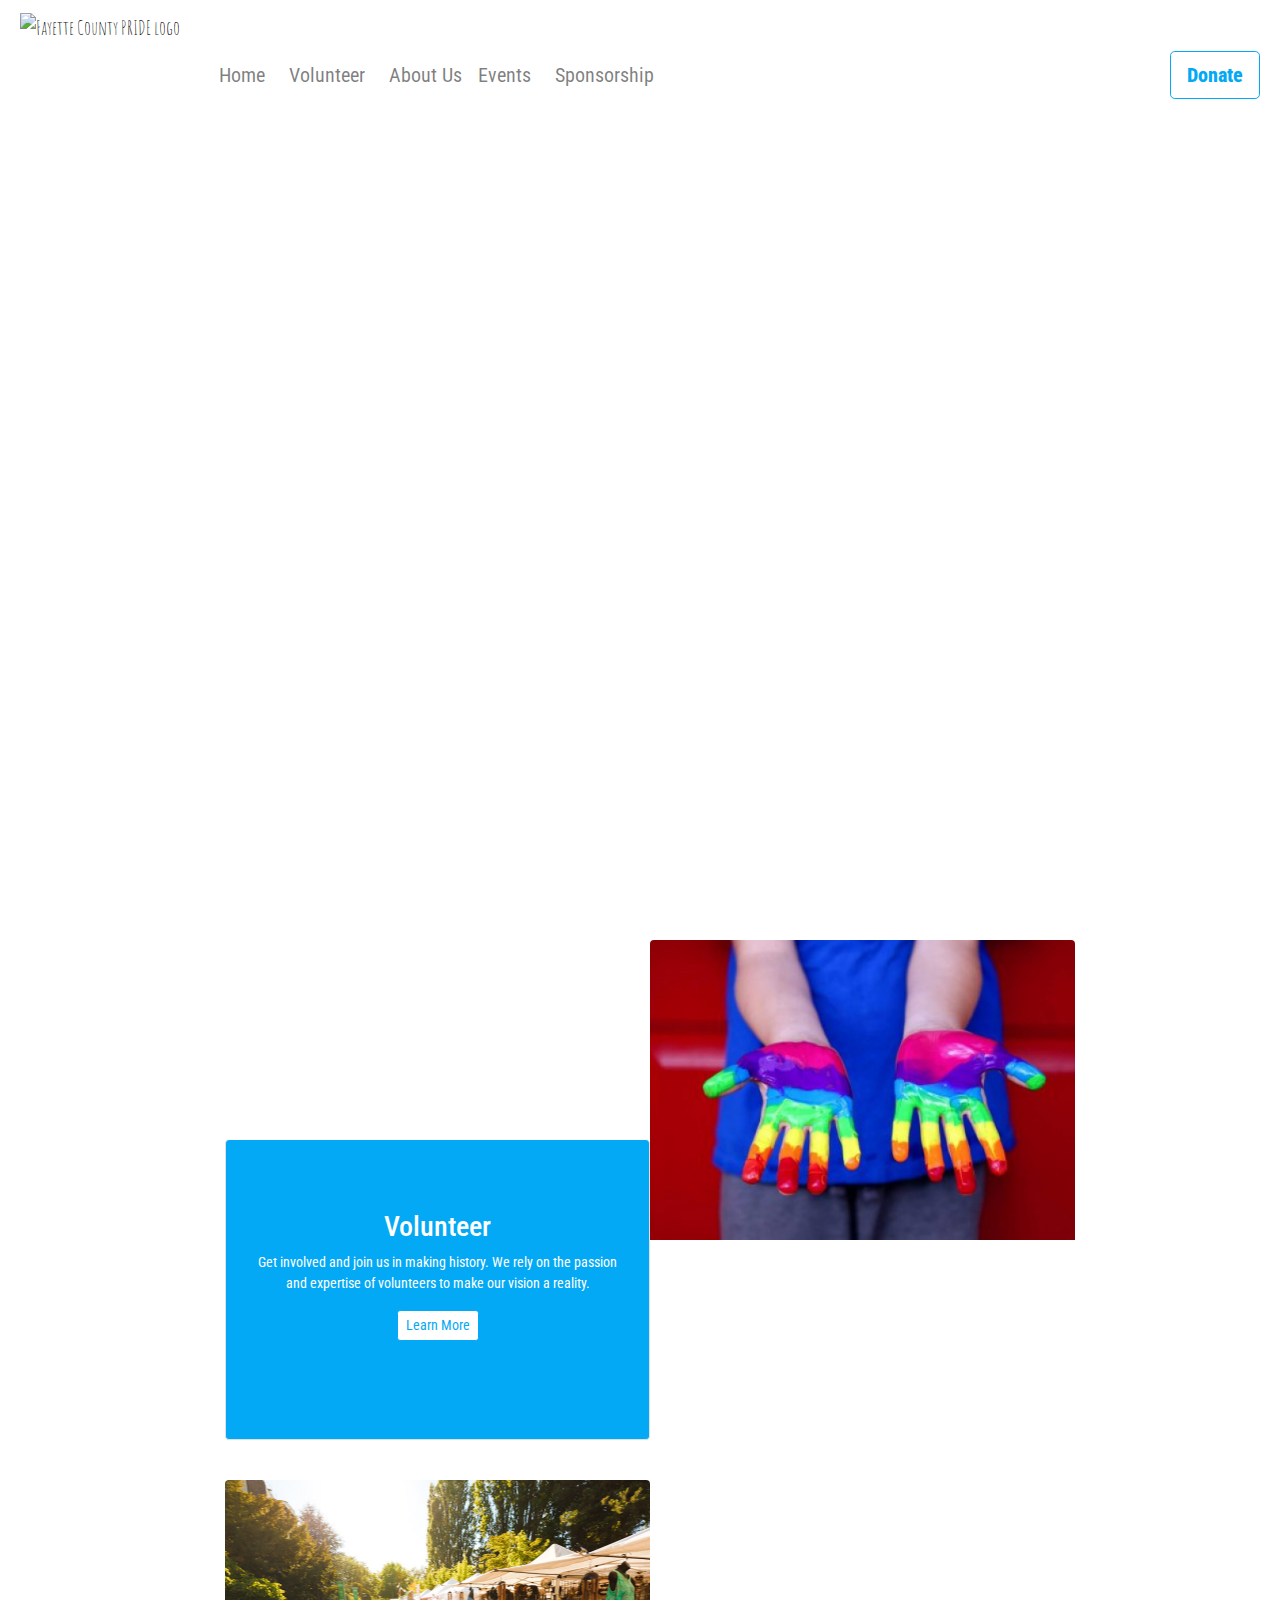
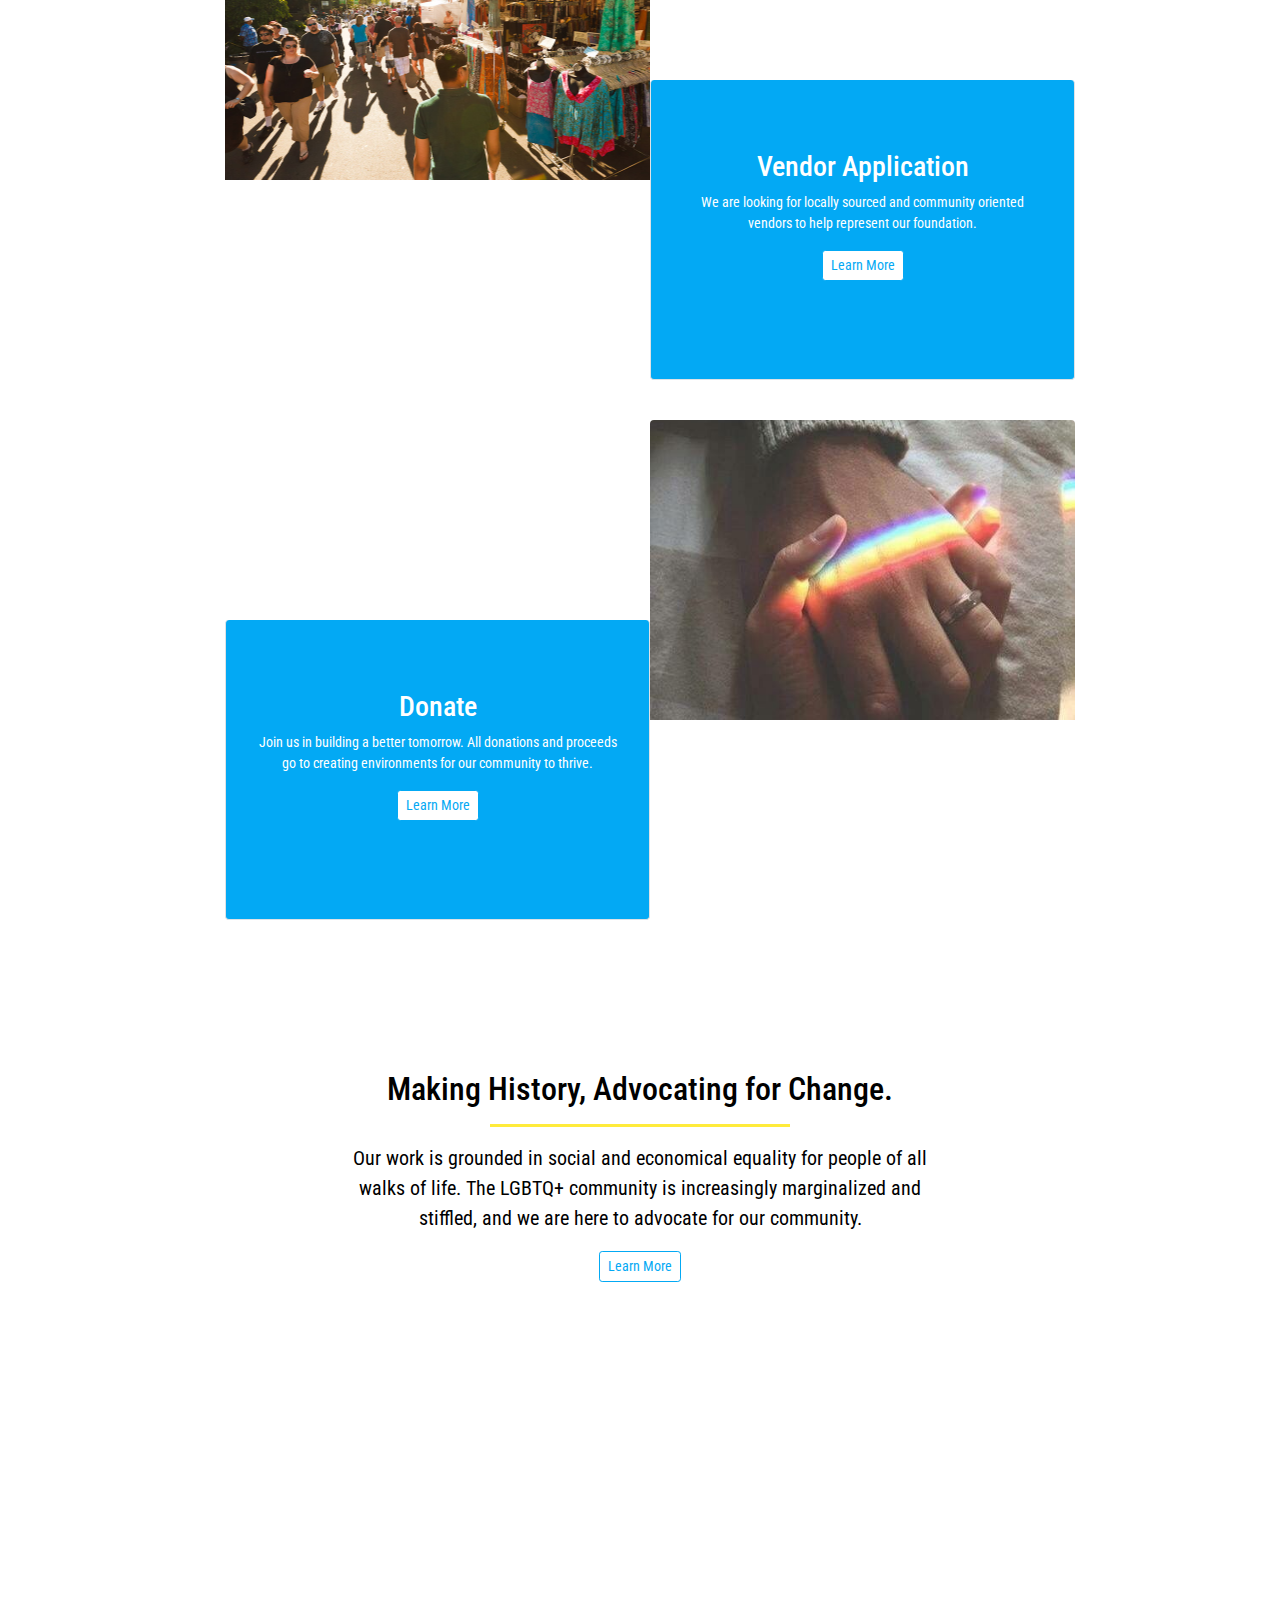
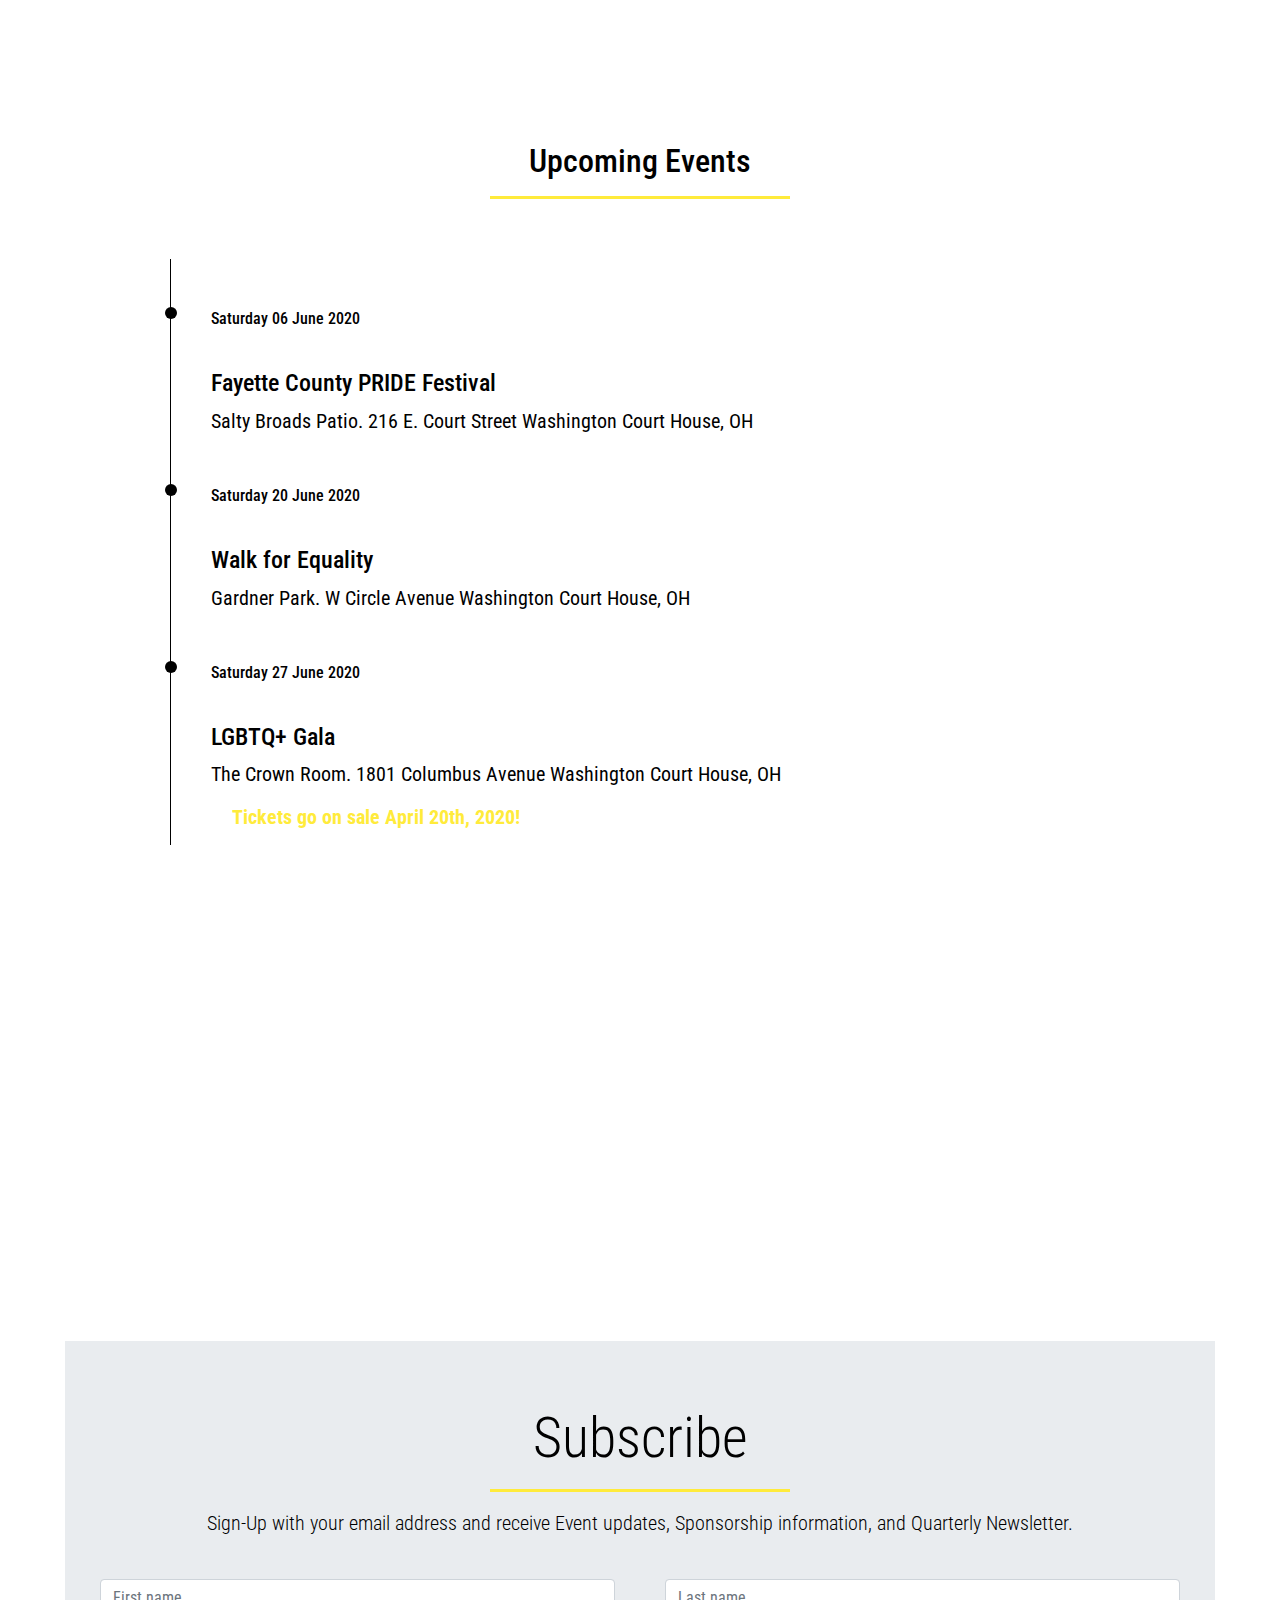
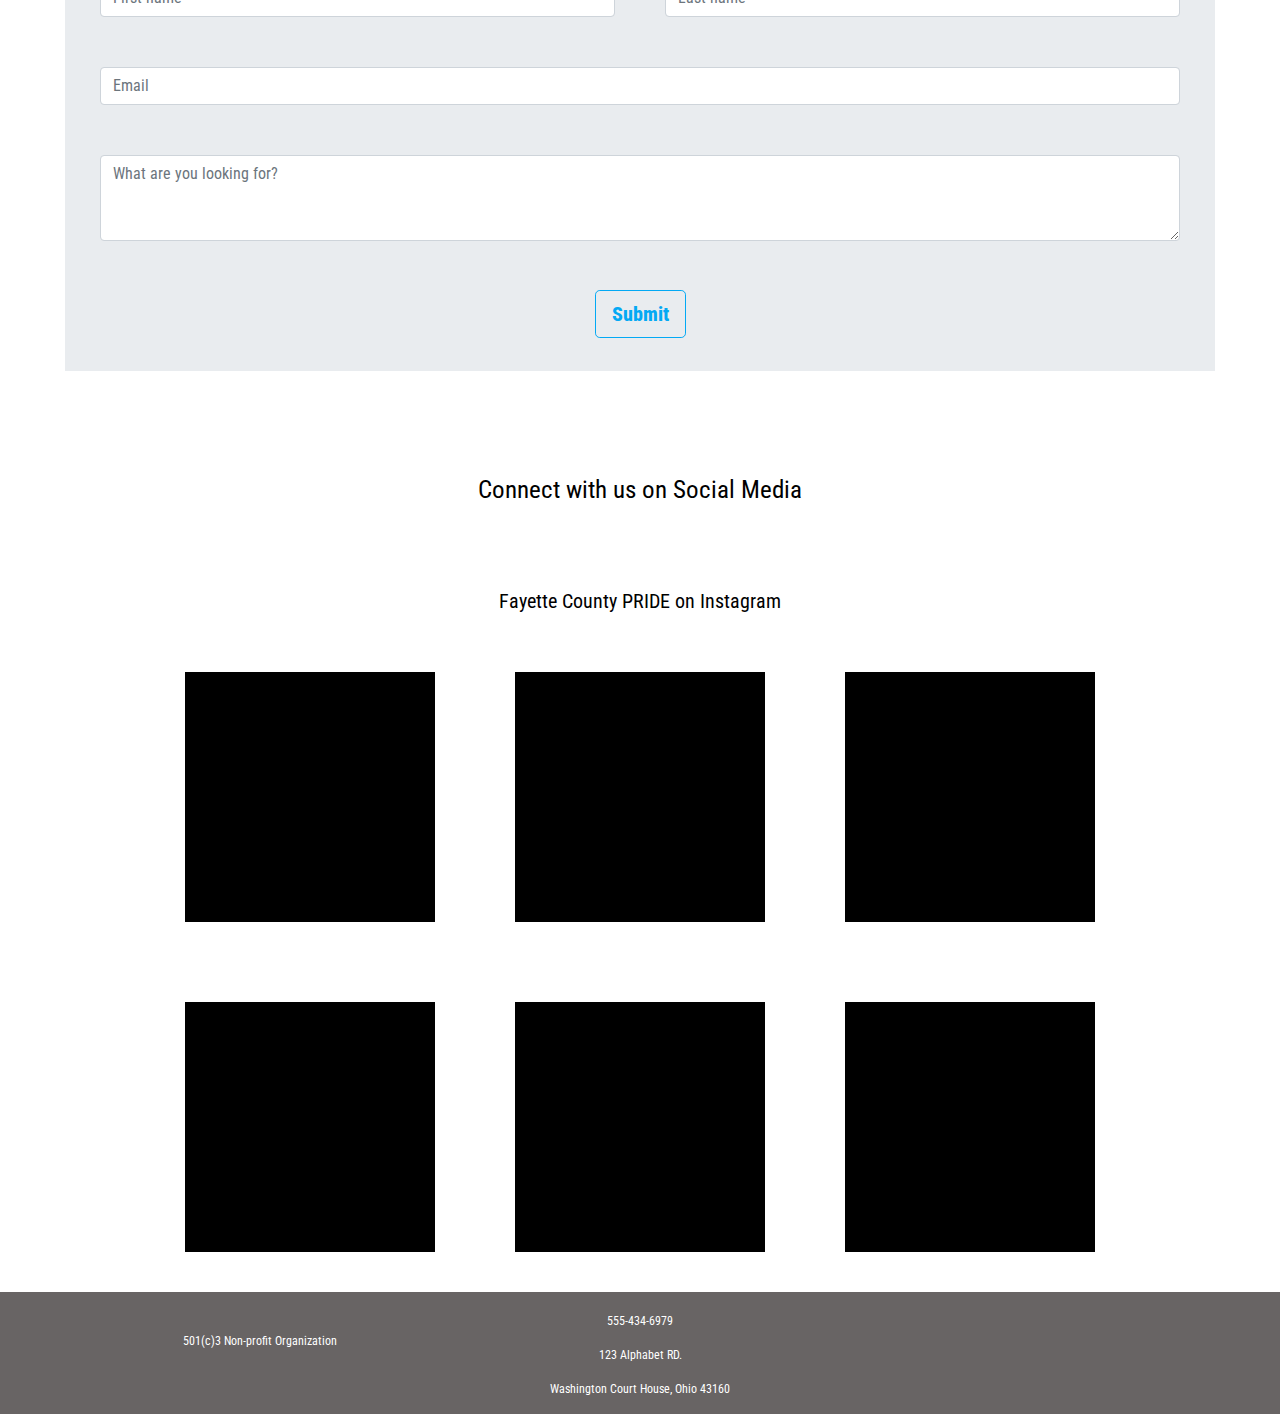
==== commit c07be0fb: "added button to history div to allow user to get more information about the organization" ====
--- a/index.html
+++ b/index.html
@@ -6,7 +6,7 @@
     <meta name="viewport" content="width=device-width, initial-scale=1.0">
     <meta http-equiv="X-UA-Compatible" content="ie=edge">
     <title>Fayette County PRIDE</title>
-
+   
     <!--this code provides my font-->
     <link href="https://fonts.googleapis.com/css?family=Amatic+SC:700|Roboto+Condensed:300&display=swap" rel="stylesheet">
 
@@ -152,13 +152,14 @@
             <div class="col-12 history-col">
                 <h2>Making History, Advocating for Change.</h2>
                 <hr class="my-block-divider">
-                <p>Our work is grounded in social and economical equality for people of all walks of life. The LGBTQ+ community is increasingly marginalized and stiffled, and we are here to advocate for our community. </p>
+                <p>Our work is grounded in social and economical equality for people of all walks of life. The LGBTQ+ community is increasingly marginalized and stiffled, and we are here to advocate for our community. </p> <a class="btn btn-sm my-nav-btn btn-success my-involved-btn" href="#subscribe">Learn More</a>
             </div>
         </div>
         <!--sets bachground image to prevent stretching and provides a better UX-->
         <div class="col group-image-div">
 
         </div>
+        
 
     </div>
     <!--targets this section when navigating using navbar-nav Events-->
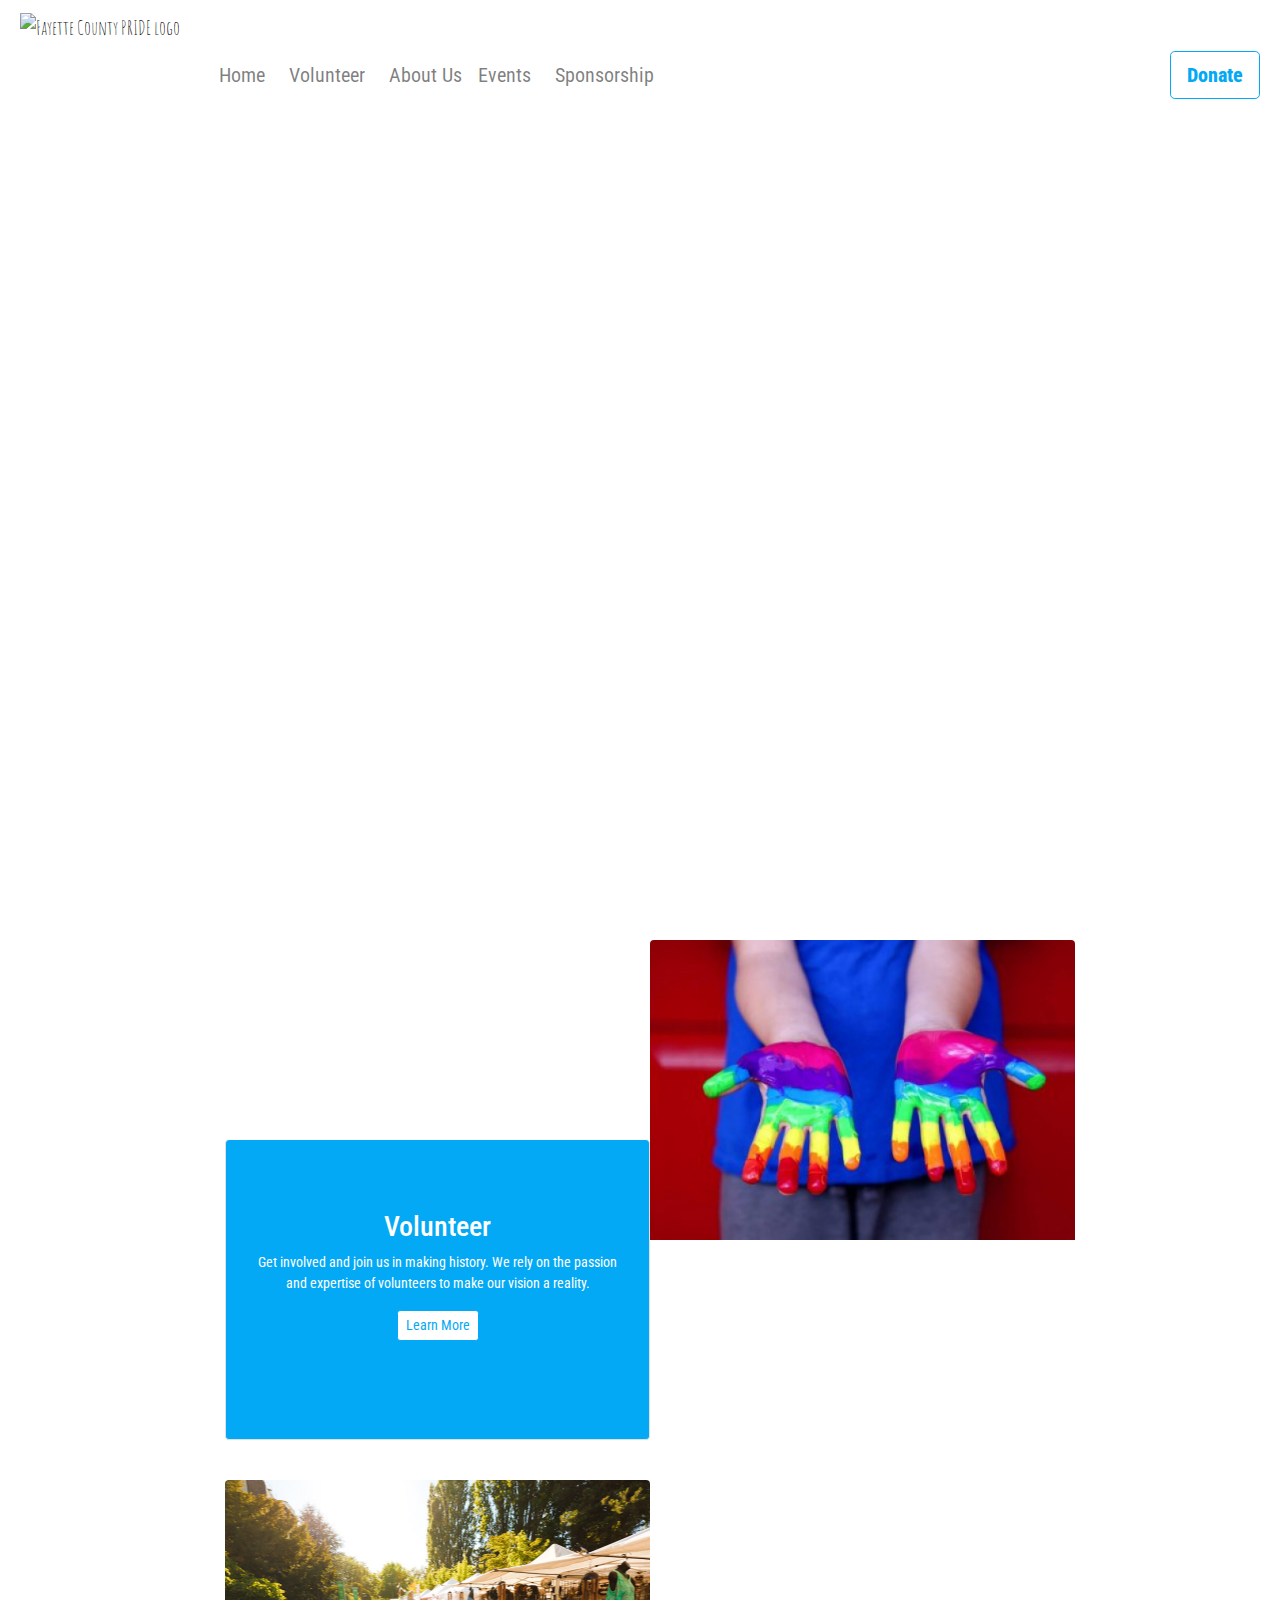
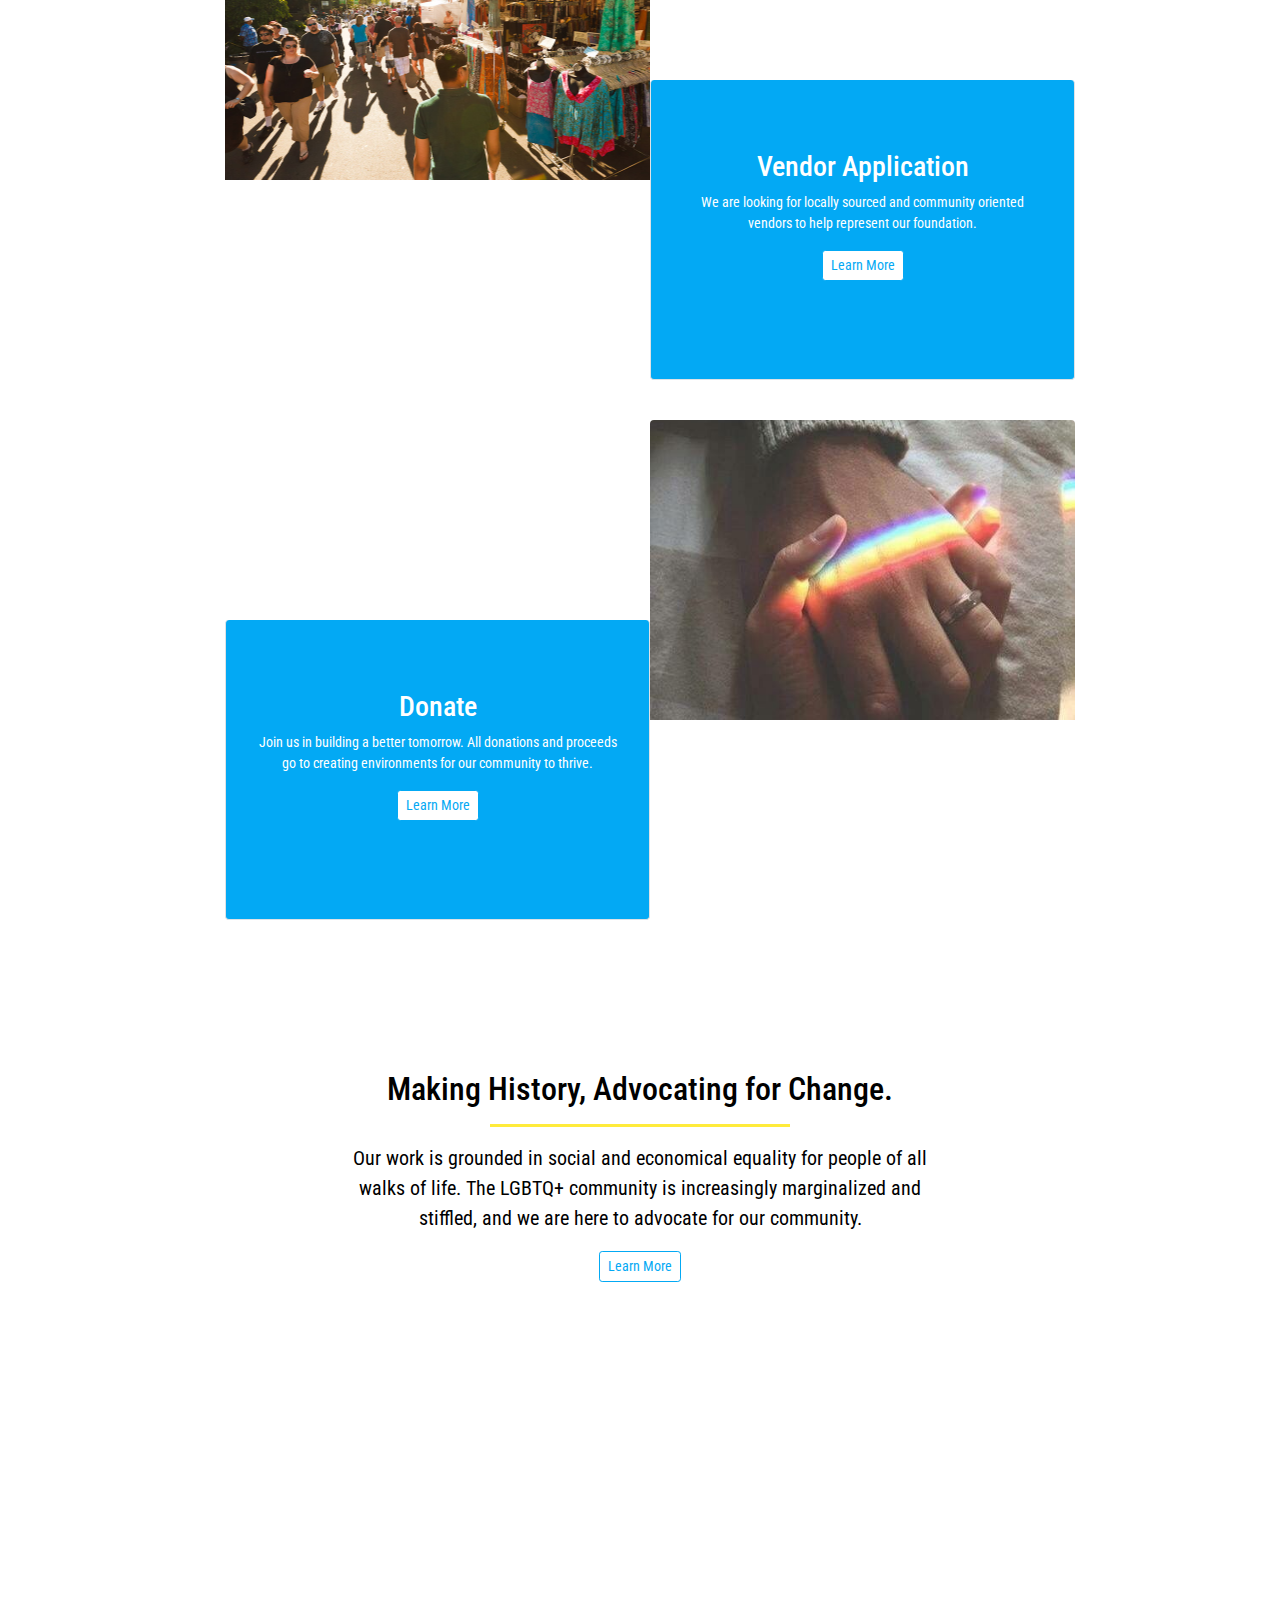
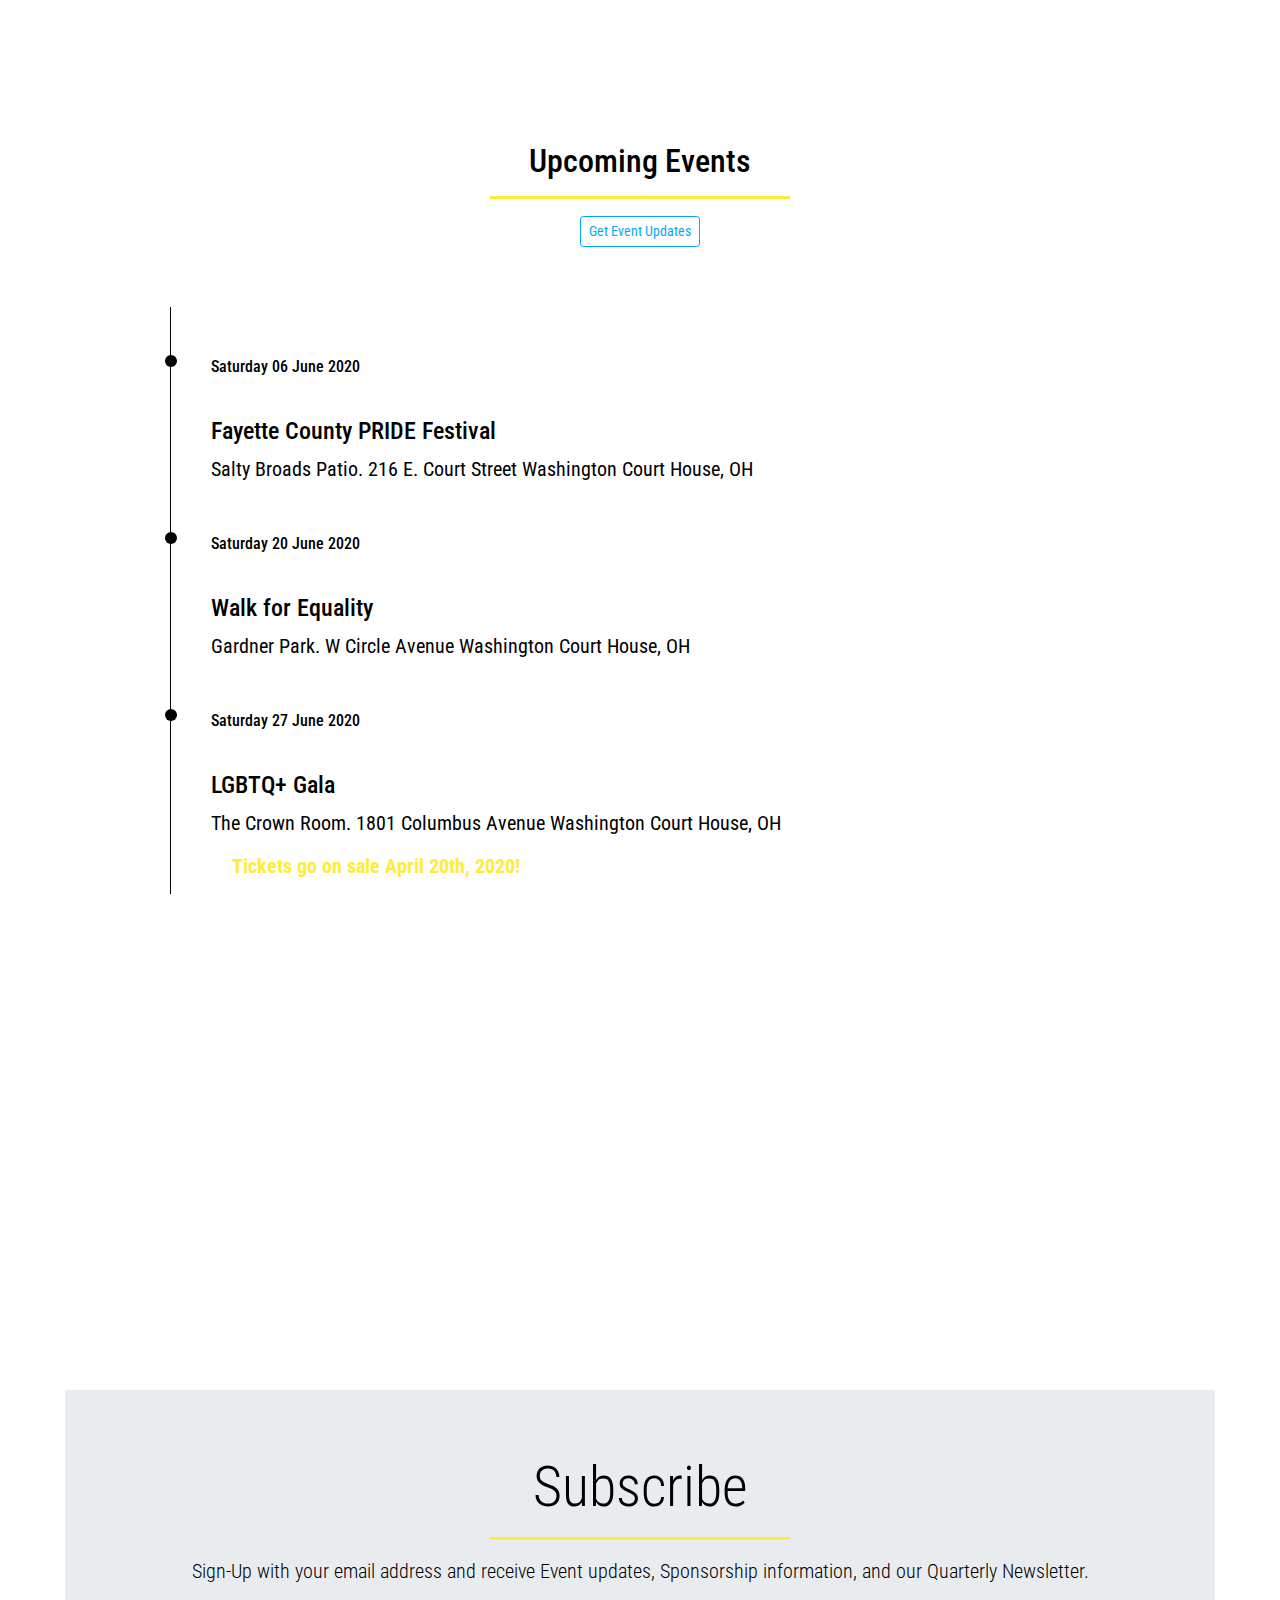
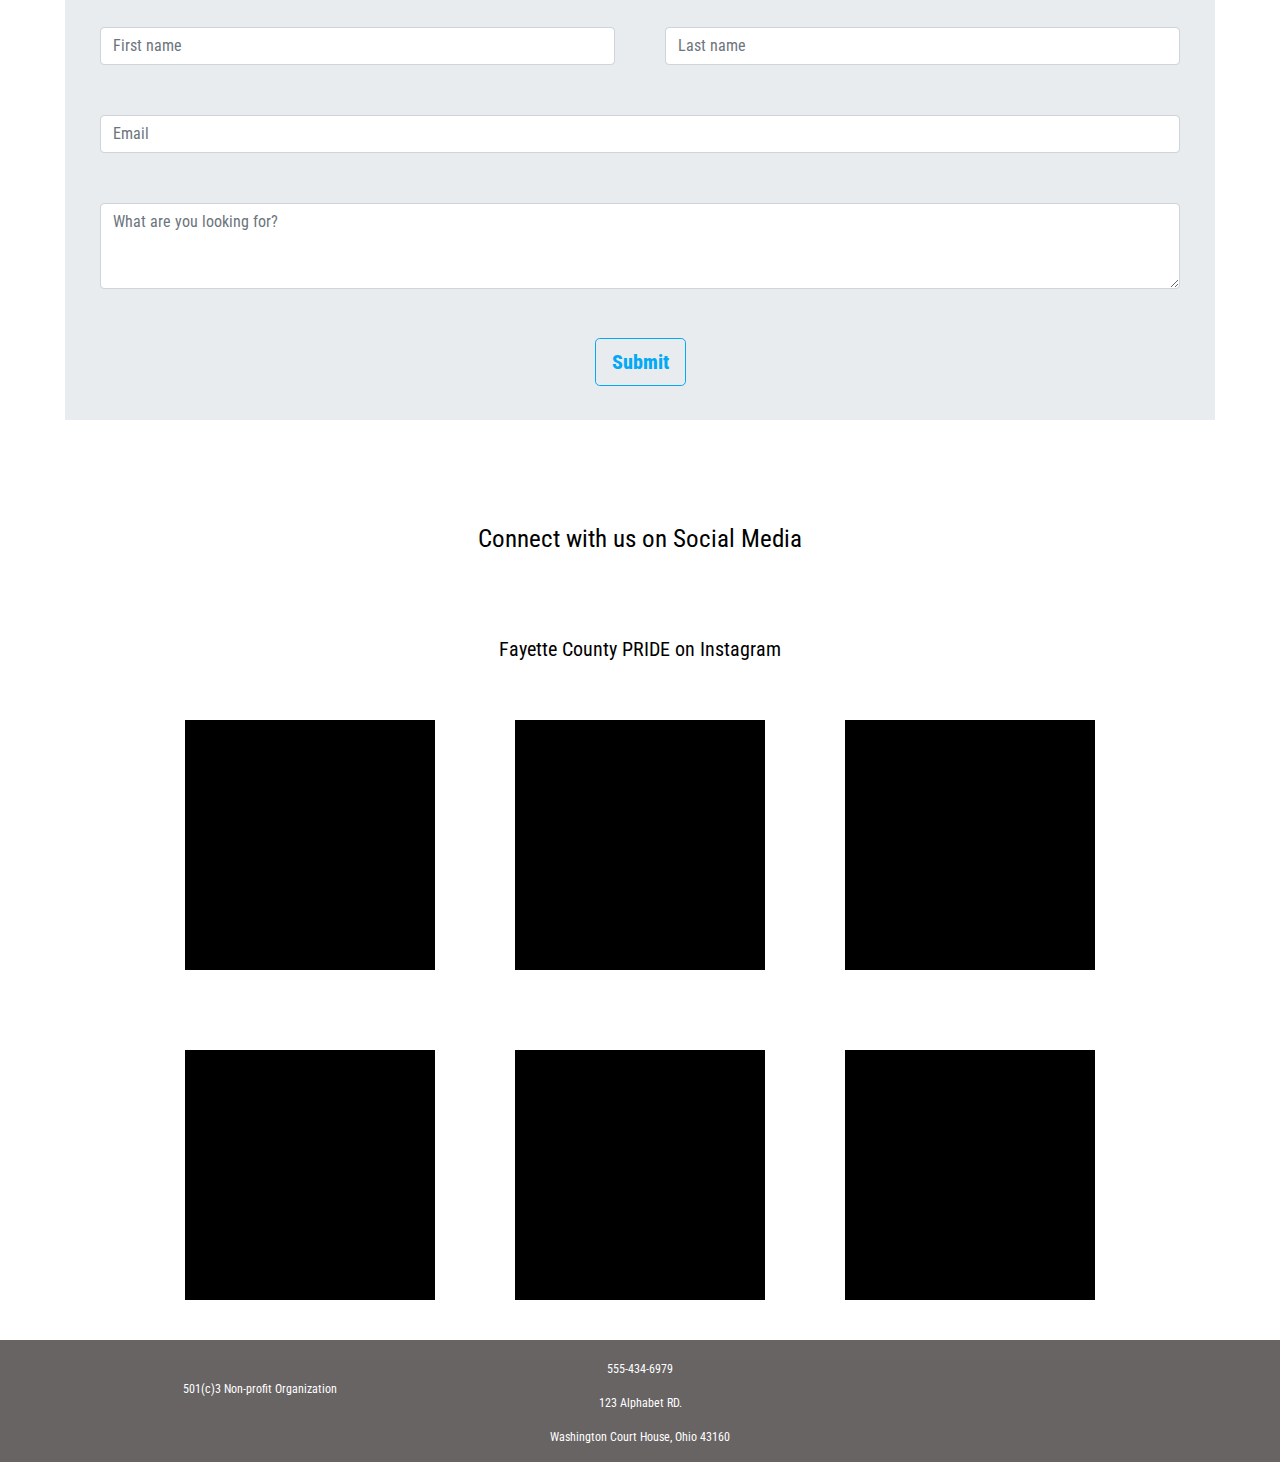
==== commit 685d713e: "added get event updates button to event section" ====
--- a/index.html
+++ b/index.html
@@ -170,6 +170,7 @@
             <h2>Upcoming Events</h2>
             <!--personalized block divider to give to enhance theme of page-->
             <hr class="my-block-divider">
+            <a class="btn btn-sm my-nav-btn btn-success my-involved-btn" href="#subscribe">Get Event Updates</a>
         </div>
         <div class="row time-map-margin">
             <div class="col-12 my-timeline">
@@ -218,7 +219,7 @@
         <div class="container">
             <h1 class="display-4">Subscribe</h1>
             <hr class="my-block-divider">
-            <p class="lead">Sign-Up with your email address and receive Event updates, Sponsorship information, and Quarterly Newsletter.</p>
+            <p class="lead">Sign-Up with your email address and receive Event updates, Sponsorship information, and our Quarterly Newsletter.</p>
         </div>
         <!--my-form is a personal class and the id allows the form to be targetted by email.js-->
         <form class="myform" id="myform">
